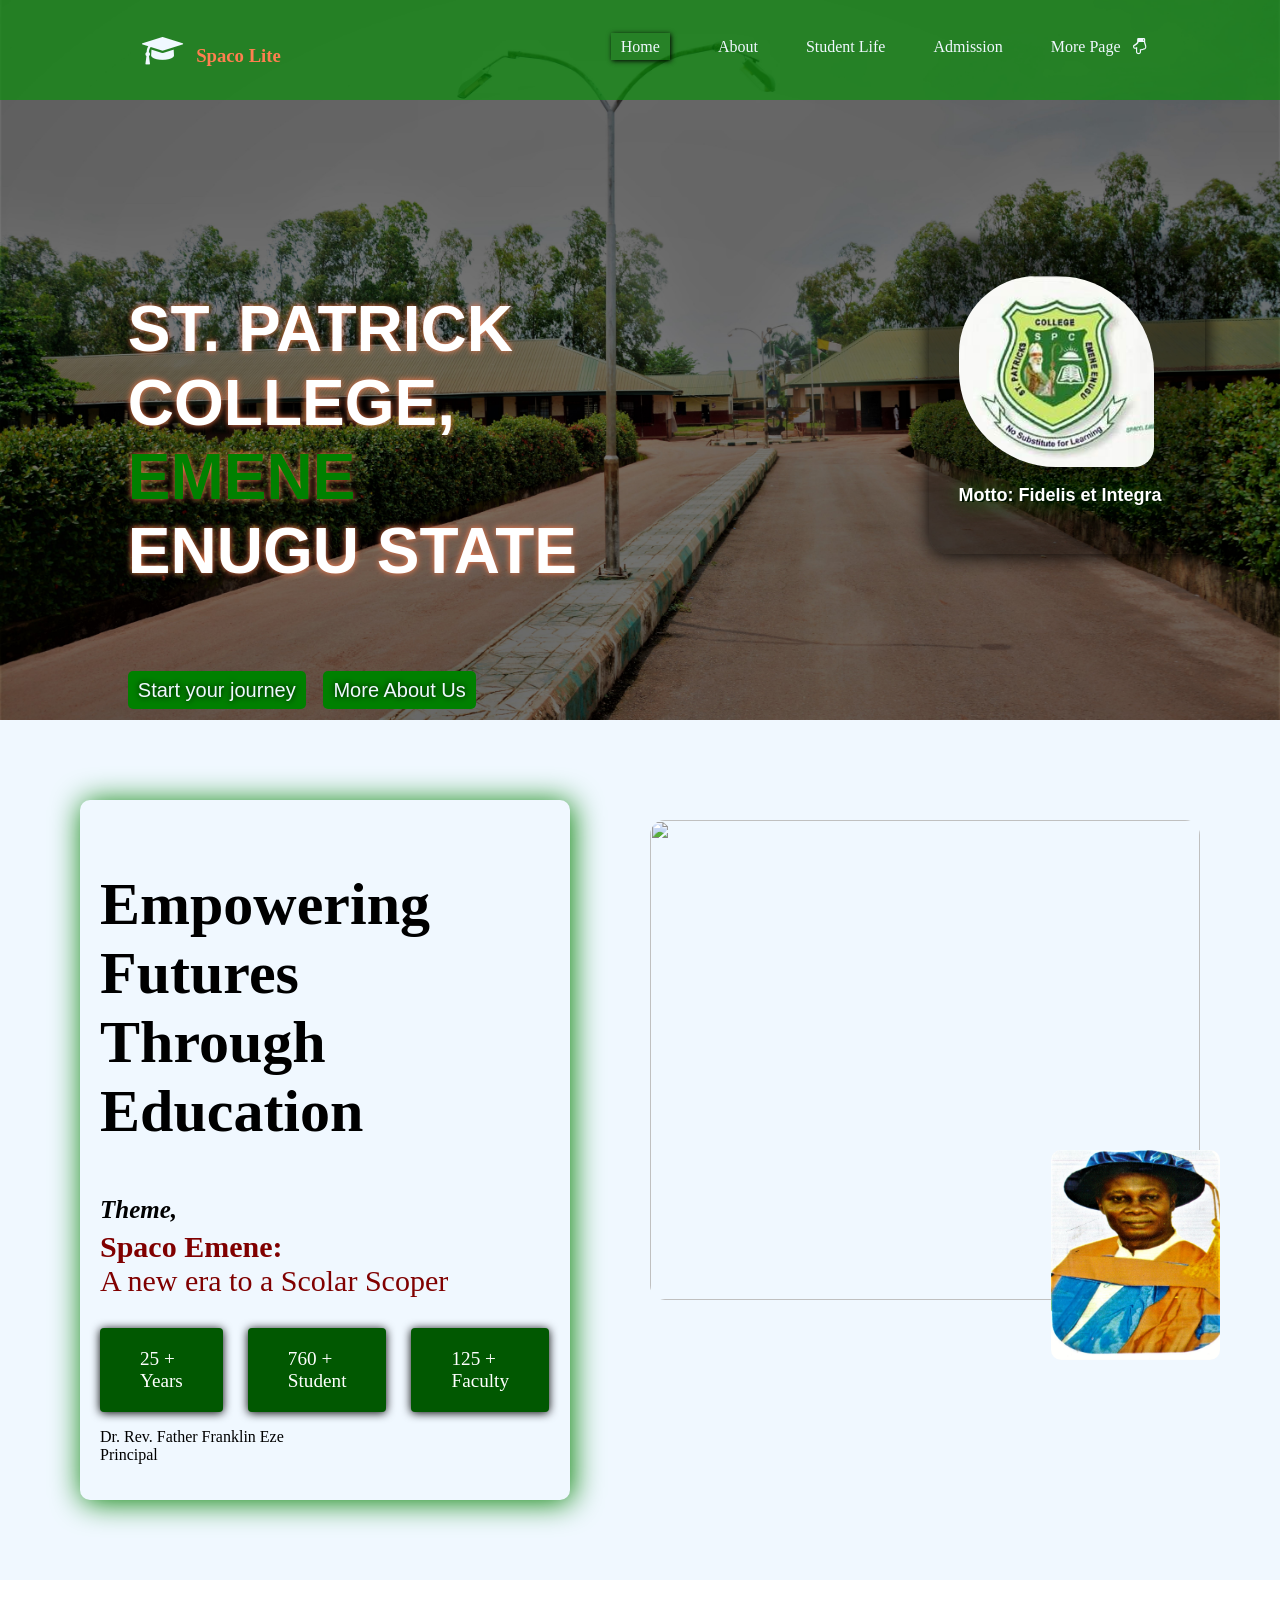
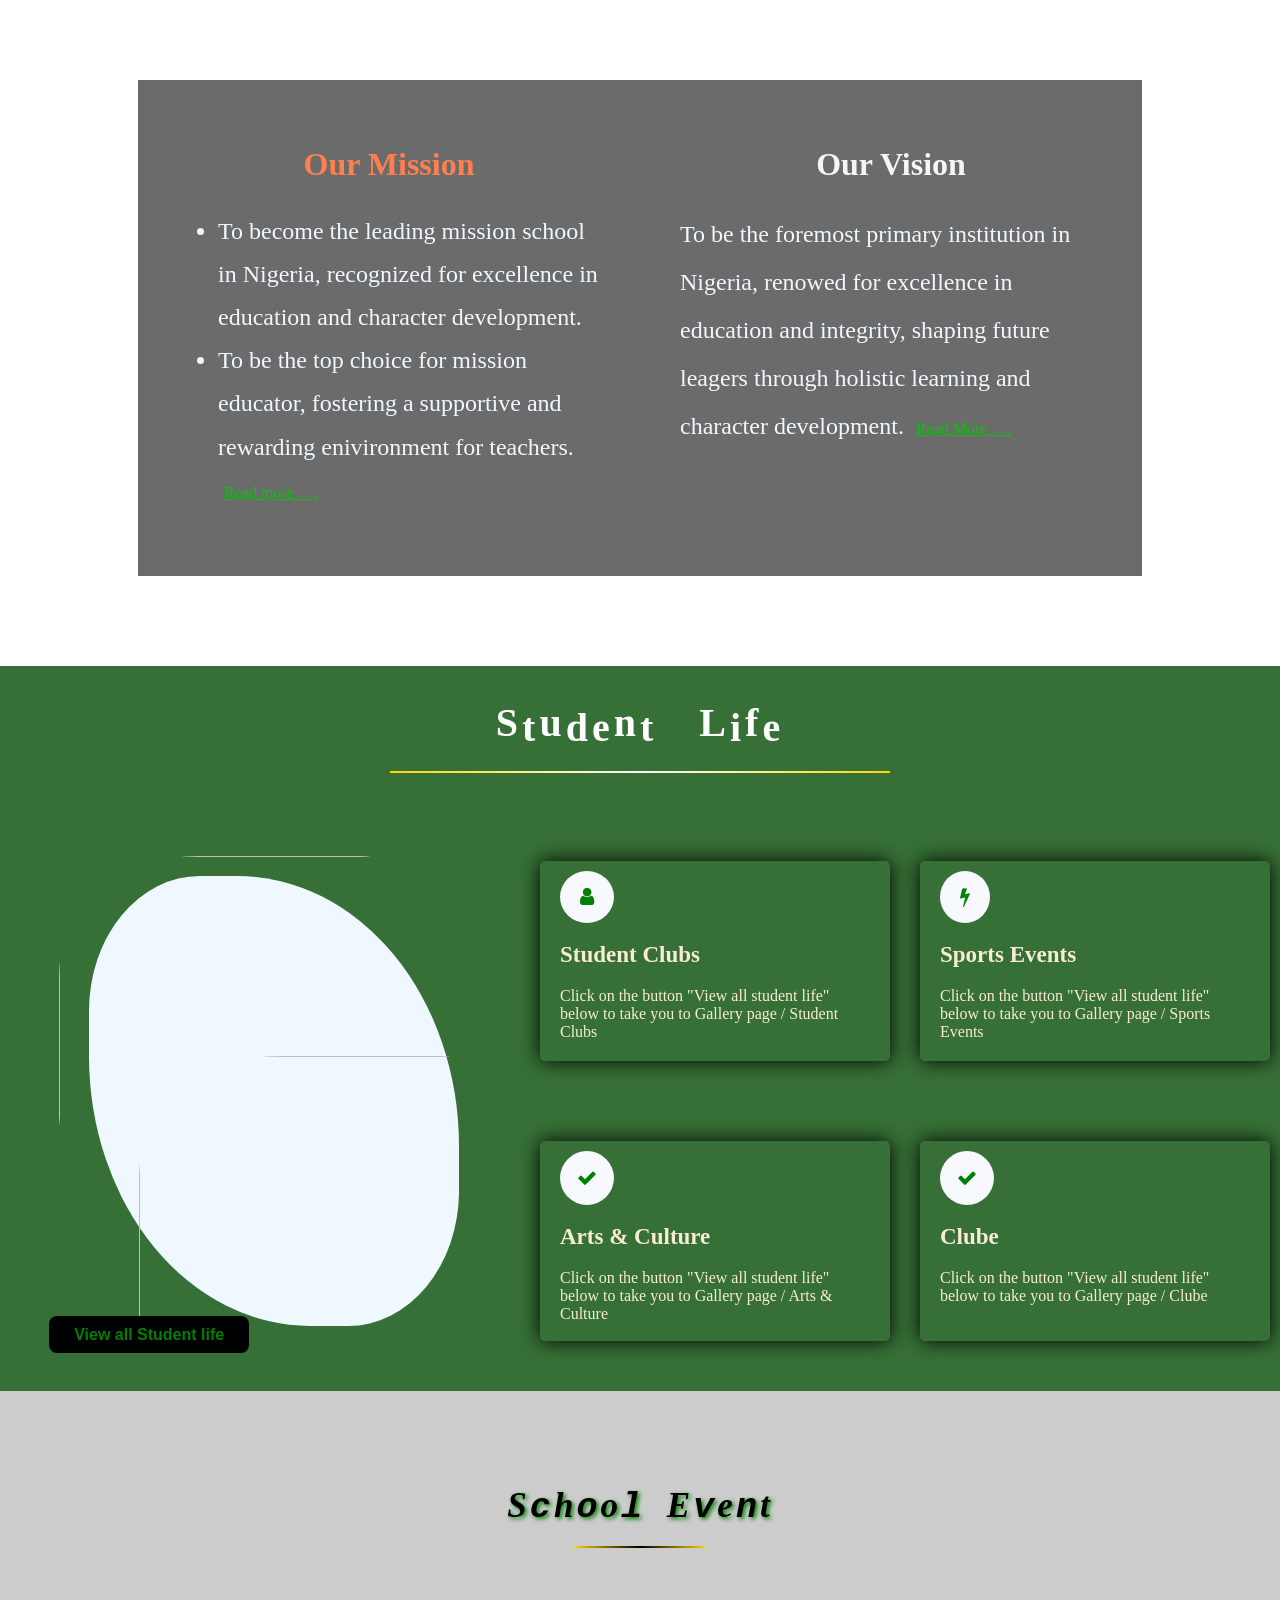
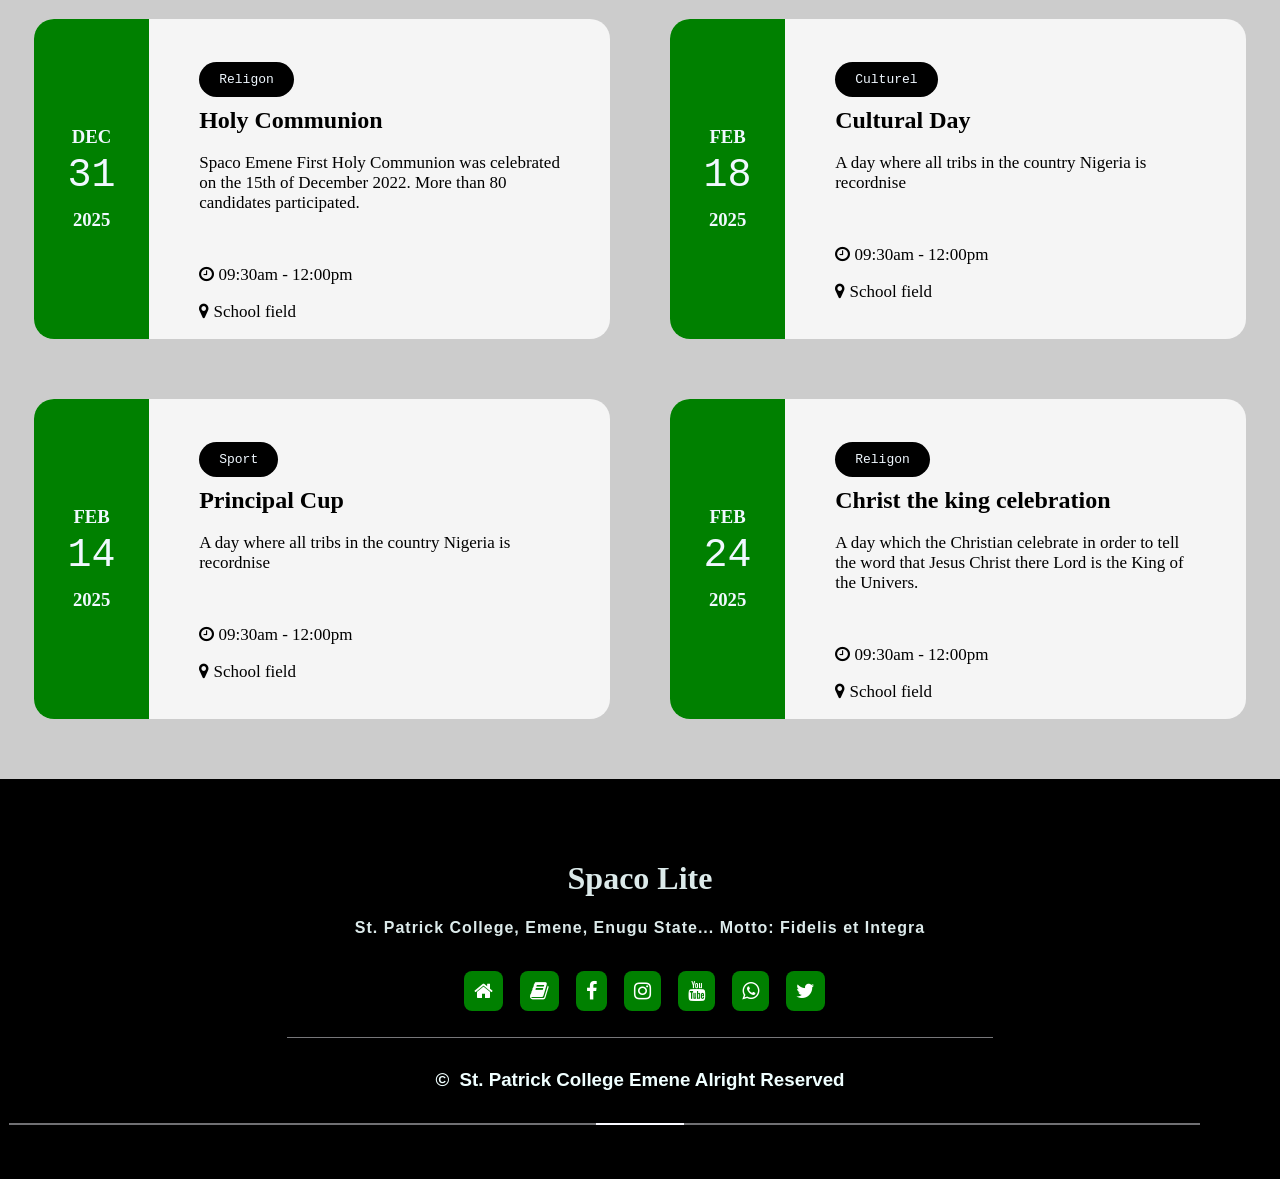
==== index.html @ 1660cdc9 "Intial commit" ====
<!DOCTYPE html>
<html lang="en">
    <head>
        <meta charset="UTF-8">
        <meta name="viewport" content="width=device-width, initial-scale=1.0">
        <link rel="stylesheet" href="css/index.css">
        <link rel="stylesheet" href="font-awesome/css/font-awesome.min.css">
        <title>www/.st/parick/college</title>
    </head>
    <body>
        <header>
            <!-- nav-bar start  /   Landing page -->
            <div class="nav clerfix">
                <div class="home-nav-bar">
                    <div class="item1">
                        <h3><i class="fa fa-graduation-cap">&nbsp;</i> Spaco Lite</h3>
                    </div>
                    <div class="container">
                        <div>
                            <ul>
                                <li><a href="" class="action">Home</a></li>
                                <li><a href="about.html">About</a></li>
                                <li><a href="student-life.html">Student Life</a></li>
                                <li><a href="admission.html">Admission</a></li>
                                <li class="more-page-link">
                                    <a href="">More Page &nbsp;&nbsp;<i class="fa fa-hand-o-down"></i></a>
                                    <div class="drop">
                                        <a href="" class="pop">Link 1</a>
                                        <a href="" class="pop">Link 2</a>
                                        <a href="" class="pop">Link 3</a>
                                    </div>
                                </li>
                            </ul>
                        </div>
                    </div>
                    <div class="responsive-home-bar">
                        <div>
                            <i class="fa fa-bars" onclick="document.getElementById('show').style.display = 'block'"></i>
                            <ul id="show">
                                <li>
                                    <i class="fa fa-close" onclick="document.getElementById('show').style.display = 'none'"></i>
                                </li>
                                <li><a href="">Home</a></li>
                                <li><a href="about.html">About</a></li>
                                <li><a href="student-life.html">Student Life</a></li>
                                <li><a href="admission.html">Admission</a></li>
                                <li><a href="contact.html">Contact</a></li>
                                <li class="more-page-link">
                                    <a href="">More Page</a>
                                    <div class="drop">
                                        <a href="" class="pop">Link 1</a>
                                        <a href="" class="pop">Link 2</a>
                                        <a href="" class="pop">Link 3</a>
                                    </div>
                                </li>
                            </ul>
                        </div>
                    </div>
                </div>
                <!-- the responcive nav-bar -->
                
                <!-- End of nav-bar -->
            
                <div>
                    <div class="school-name">
                        <div class="item-1">
                            <div class="container">
                                <h1>
                                    <!-- <span class="this">THIS</span> -->
                                    <br>ST. PATRICK COLLEGE,<br>
                                    <span style="color: green;">EMENE</span><br>
                                    ENUGU STATE
                                </h1>
                                <br>
                                <div>
                                    <a href="admission.html">Start your journey</a>&nbsp;
                                    <a href="about.html">More About Us</a>
                                </div>
                            </div>
                        </div>
                        <div class="item-2">
                            <div class="container">
                                <img src="image/SCHOOLO.jpg" alt="">
                                <h3>Motto: Fidelis et Integra</h3>
                            </div>
                        </div>
                    </div>
                </div>
            </div>
        </header>
        <!-- close -->

        <!-- Home-about start -->
        <div class="home-about">
            <div class="container">
                <div class="main-1">
                    <div>
                        <h2>Empowering Futures <br>Through Education</h2>
                        <p class="tem">
                            <i>Theme,</i><br>
                            <span>Spaco Emene:</span><br>
                            A new era to a Scolar Scoper
                        </p>
                        <div class="aver">
                            <code>25 + <br>Years</code>
                            <code>760 + <br>Student</code>
                            <code>125 + <br>Faculty</code>
                        </div>
                        <p class="opp">Dr. Rev. Father Franklin Eze <br> Principal</p>
                    </div>
                </div>
                <div class="main-2">
                    <div>
                        <div class="img-1">
                            <img src="image/done.jpg" alt="" width="100%" height="100%">
                        </div>
                        <div class="img-2">
                            <img src="image/docb01085220250902162152_001 (3).jpg" alt="" width="100%" height="100%">
                        </div>
                    </div>
                </div>
            </div>
        </div>
        <!-- Home-about ends -->

        <!-- Our-mission and Vision Start -->
        <div class="mission-vision" id="let-go-home">
            <div class="responsive">
                <div>
                    <div class="box-1">
                        <h2 style="color: coral">Our Mission</h2>
                        <ul style="line-height: 1.8;">
                            <li>To become the leading mission school in Nigeria, recognized for excellence in education and character development.</li>
                            <li>To be the top choice for mission educator, fostering a supportive and rewarding enivironment for teachers. &nbsp;<a href="#">Read more . . .</a></li>
                            
                        </ul>
                    </div>
                    <div class="box-2">
                        <h2 style="color: whitesmoke"> Our Vision</h2>
                        <p style=" line-height: 2;">To be the foremost primary institution in Nigeria, renowed for excellence in education and integrity, shaping future leagers through holistic learning and character development. &nbsp;<a href="#">Read More . . .</a></p>
                    </div>
                </div>
            </div>
        </div>
        <!-- Our-mission and Vision ends -->

        <!--  Student life commers -->
        <div class="student-life">
            <div class="text">
                <main>
                    <h2>
                        <code>S</code>t<code>u</code>de<code>n</code>t
                        &nbsp;
                        <code>L</code>i<code>f</code>e 
                        <hr>
                    </h2>
                </main>
            </div>
            <div class="responsive">
                <div>
                    <div class="box1">
                        <div>
                            <div class="stud-img">
                                <img src="class/DSC_8438.JPG" alt="" class="img-1">
                                <img src="class/DSC_8440.JPG" alt="" class="img-2">
                            </div>
                            <a href="student-life.html">View all Student life</a>
                        </div>
                    </div>
                    <div class="box2">
                        <div class="item-1">
                            <i class="fa fa-user"></i>
                            <h4>Student Clubs</h4>
                            <p>Click on the button "View all student life" <span class="below">below</span> <span class="above">above</span>  to take you to Gallery page / Student Clubs</p>
                        </div>
                        <div class="item-2">
                            <i class="fa fa-bolt"></i>
                            <h4>Sports Events</h4>
                            <p>Click on the button "View all student life" <span class="below">below</span> <span class="above">above</span> to take you to Gallery page / Sports Events</p>
                        </div>
                        <div class="item-3">
                            <i class="fa fa-check" style="padding: 17px;"></i>
                            <h4>Arts & Culture</h4>
                            <p>Click on the button "View all student life" <span class="below">below</span> <span class="above">above</span> to take you to Gallery page / Arts & Culture</p>
                        </div>
                        <div class="item-4">
                            <i class="fa fa-check" style="padding: 17px;"></i>
                            <h4>Clube</h4>
                            <p>Click on the button "View all student life" <span class="below">below</span> <span class="above">above</span> to take you to Gallery page / Clube</p>
                        </div>
                    </div>
                </div>
            </div>
        </div>
        <!--  Student life ends -->
        
        <!--    school event start   -->
        <div class="school-event">
            <div>
                <div class="head">
                    <h3>S<code>c</code>h<code>o</code>o<code>l</code> 
                        E<code>v</code>e<code>n</code>t <hr></h3>
                </div>
                <br>
                <div class="container">
                    <div class="event">
                        <div class="date">
                            <div>
                                <h3>DEC</h3>
                                <code>31</code>
                                <h3>2025</h3>
                            </div>
                        </div>
                        <div class="title">
                            <code>Religon</code>
                            <h2>Holy Communion</h2>
                            <p>Spaco Emene First Holy Communion was celebrated on the 15th of December 2022.
                                More than 80 candidates participated.
                            </p>
                            <br>
                            <p>
                                <i class="fa fa-clock-o"></i> 09:30am - 12:00pm<br></p>
                            <p>
                                <i class="fa fa-map-marker"></i> School field
                            </p>
                        </div>
                    </div>
                    <div class="event">
                        <div class="date">
                            <div>
                                <h3>FEB</h3>
                                <code>18</code>
                                <h3>2025</h3>
                            </div>
                        </div>
                        <div class="title">
                            <code>Culturel</code>
                            <h2>Cultural Day</h2>
                            <p>A day where all tribs in the country Nigeria is recordnise</p>
                            <br>
                            <p>
                                <i class="fa fa-clock-o"></i> 09:30am - 12:00pm
                            </p>
                            <p>
                                <i class="fa fa-map-marker"></i> School field
                            </p>
                        </div>
                    </div>
                    <div class="event">
                        <div class="date">
                            <div>
                                <h3>FEB</h3>
                                <code>14</code>
                                <h3>2025</h3>
                            </div>
                        </div>
                        <div class="title">
                            <code>Sport</code>
                            <h2>Principal Cup</h2>
                            <p>A day where all tribs in the country Nigeria is recordnise</p>
                            <br>
                            <p>
                                <i class="fa fa-clock-o"></i> 09:30am - 12:00pm
                            </p>
                            <p>
                                <i class="fa fa-map-marker"></i> School field
                            </p>
                        </div>
                    </div>
                    <div class="event">
                        <div class="date">
                            <div>
                                <h3>FEB</h3>
                                <code>24</code>
                                <h3>2025</h3>
                            </div>
                        </div>
                        <div class="title">
                            <code>Religon</code>
                            <h2>Christ the king celebration</h2>
                            <p>A day which the Christian celebrate in order to tell the word that Jesus Christ there Lord is the King of the Univers.</p>
                            <br>
                            <p>
                                <i class="fa fa-clock-o"></i> 09:30am - 12:00pm
                            </p>
                            <p>
                                <i class="fa fa-map-marker"></i> School field
                            </p>
                        </div>
                    </div>
                </div>
            </div>
        </div>
        <!--  School Evnet ends  -->

        <footer>
            <div class="container">
                <div class="icon">
                    <h1>Spaco Lite</h1>
                    <p>St. Patrick College, Emene, Enugu State... Motto: Fidelis et Integra</p>
                    <br>
                    <div>
                        <a href="index.html"><i class="fa fa-home home"></i></a>
                        <a href="about.html"><i class="fa fa-book book"></i></a>
                        <a href=""><i class="fa fa-facebook facebook"></i></a>
                        <a href=""><i class="fa fa-instagram instagram"></i></a>
                        <a href=""><i class="fa fa-youtube youtube"></i></a>
                        <a href=""><i class="fa fa-whatsapp whatsapp"></i></a>
                        <a href=""><i class="fa fa-twitter twitter"></i></a>
                    </div>
                    <br>
                    <div class="line1">
                        <hr>
                    </div>
                    <div class="de-last">
                        <h3>&copy;&nbsp; St. Patrick College Emene Alright Reserved</h3>
                    </div>
                    <div class="line2">
                        <hr>
                    </div>
                    <div class="point">
                        <hr>
                    </div>
                </div>
            </div>
        </footer>
    </body>
</html>
---- css/index.css ----
* { box-sizing: border-box; }
body { margin: 0px; }
clerfix::after {
    content: "";
    display: table;
    clear: both;
}
:root {
    --coral: coral;
    --white: white;
    --black: black;
    --green: green;
    --respon-colo: gold;
}



/* -----------------------------------      THE BEGINING OF HOME PAGE       ------------------------- */
/* -----------------------------------      THE BEGINING OF HOME PAGE       ------------------------- */
/* -----------------------------------      THE BEGINING OF HOME PAGE       ------------------------- */
header {
    background-image: url(../infrastructur/school-gate.JPG);
    background-color: var(--green);
    background-position: center;
    background-size: cover;
    background-repeat: no-repeat;
    height: 720px;
    color: var(--coral);
}
/* home nav-bar start    */
header .nav .home-nav-bar {
    background-color: rgba(7, 145, 7, 0.658);
    height: 100px;
    display: grid;
    grid-template-columns: 1fr 2fr;
    gap: 10px;
    position: fixed;
    top: 0px;
    width: 100%;
    z-index: 1;
}
header .nav .home-nav-bar > div  {
    height: 100%;
    text-align: center;
}
header .nav .home-nav-bar .item1 i {
    font-size: xx-large;
    color: aliceblue;
}
header .nav .home-nav-bar .to-go-back {
    position: fixed;
    top: 30px;
    left: 25px;
    padding: 10px;
    border: 2px solid #ccc;
    box-shadow: 0px 0px 8px black;
    color: coral;
    border-radius: 3px;
    transition: 1s;
}

header .nav .home-nav-bar .to-go-back:hover {
    text-shadow: 1px 1px 8px black;
    border: 1px solid #ccc;
}
header .nav .home-nav-bar .item1 h3 {
    margin-top: 35px;
    color: coral;
}
header .nav .home-nav-bar .container ul {
    list-style-type: none;
    margin-top: 30px;
    display: inline-block;
}
header .nav .home-nav-bar .container ul li {
    display: inline-block;
    margin-left: 4px;
    padding: 8px 20px;
}
header .nav .home-nav-bar .container ul li a {
    text-decoration: none;
    color: aliceblue;
    transition: color .5s;
}
header .nav .home-nav-bar .container ul li:hover :not(.action, .pop) {
    color: gold;
}
.action {
    box-shadow: 1px 1px 5px black;
    padding: 5px 10px;
}
header .nav .home-nav-bar .container ul li .more-page-link {
    position: relative;
    display: inline-block;
}
header .nav .home-nav-bar .container ul li .more-page-link a {
    transition: 1s;
    transition-delay: 2s;
    -moz-transition: 1s;
}
header .nav .home-nav-bar .container .drop {
    width: 10%;
    position: absolute;
    top: 50%;
    margin-top: 8px;
    margin-left: -20px;
    background-color: rgba(0, 0, 0, 0.774);
    border-radius: 5px;
    box-shadow: 0px 0px 4px black;
    display: none;
}
header .nav .home-nav-bar .container .drop a {
    display: block;
    padding: 10px 50px;
}
header .nav .home-nav-bar .container .drop a:hover {
    color: white;
    border-left: 8px solid coral;
}
header .nav .home-nav-bar .container ul .more-page-link:hover .drop {
    display: block;
}

/*  outside box   */
.responsive-home-bar { display: none; }
/* responsiveness   of  nav-bar   ---------- */

@media only screen and (max-width: 1024px) {
    header .nav .home-nav-bar .container {
        display: none;
    }
    .responsive-home-bar {
        display: flex;
        justify-content: flex-end;
        align-items: center;
    }
    .responsive-home-bar > div {
        margin-right: 20px;
        font-size: x-large;
        padding: 6px 8px;
        border-radius: 3px;
        box-shadow: 1px 1px 5px black;
        position: relative;
    }
    .responsive-home-bar > div:hover {
        box-shadow: 1px 1px 12px black;
    }
    .responsive-home-bar ul {
        width: 200px;
        position: absolute;
        top: 0;
        right: 100%;
        background-image: linear-gradient(45deg, black, rgb(15, 44, 15), black);
        text-align: start;
        list-style-type: none;
        margin-top: 0;
        margin-right: 10px;
        padding: 10px;
        border-radius: 6px;
        display: none;
    }
    .responsive-home-bar ul li {
        padding: 5px 13px;
    }
    .responsive-home-bar div ul li i { color: aliceblue; transition: .5s; }
    .responsive-home-bar div ul li i:hover { opacity: 0.5; }
    .responsive-home-bar ul li i {
        float: right;
        font-size: medium;
    }
    .responsive-home-bar ul a {
        text-decoration: none;
        color: ghostwhite;
        padding: 0;
        font-size: medium;
        font-family: 'Franklin Gothic Medium', 'Arial Narrow', Arial, sans-serif;
        transition: .5s;
    }
    .responsive-home-bar div ul li a:hover { color: coral; }
    .responsive-home-bar .more-page-link .drop { display: none; }
    .responsive-home-bar .more-page-link:hover .drop {
        display: block;
    }
}


/* Page Titel School-name */
.school-name {
    display: grid;
    grid-template-columns: 2fr 1fr;
    gap: 2px;
    position: relative;
    top: 150px;
    color: white;
    font-family: Verdana, Geneva, Tahoma, sans-serif;
}
.school-name > div {
    height: 500px;
}
.school-name .item-1{
    display: flex;
    justify-content: center;
    align-items: center;
}
.school-name .item-1 .container {
    /* border: 1px solid black; */
    width: 70%;
    height: 450px;
    text-shadow: 0px 0px 6px coral;
    font-size: xx-large;
    font-family: 'Franklin Gothic Medium', 'Arial Narrow', Arial, sans-serif;
}
.school-name .item-1 .container .this{
    color: green;
    text-shadow: 1px -2px 5px white;
    font-size: 40px;
}
.school-name .item-1 .container a {
    padding: 8px 10px;
    text-shadow: 0px 0px 6px black;
    background-color: green;
    border-radius: 5px;
    font-size: 20px;
    text-decoration: none;
    color: aliceblue;
    transition: 1s;
}
.school-name .item-1 .container a:hover {
    box-shadow: 0px 0px 15px white;
    background-color: transparent;
    color: white;
}

.school-name .item-2{
    display: flex;
    justify-content: center;
    align-items: center;
}
.school-name .item-2 .container {
    width: 65%;
    height: auto;
    box-shadow: 1px 1px 20px black;
    background-color: rgba(0, 0, 0, 0.39);
    border-radius: 20px;
    display: grid;
    grid-template-columns: auto;
    justify-content: center;
    align-items: center;
    padding: 30px;
}

.school-name .item-2 .container img {
    width: 90%;
    border-radius: 40% 50% 20px;
}
.school-name .item-2 .container h3 {
    text-shadow: 1px 0px 20px green, 2px 1px black;
    font-size: large;
}
/* ------Close   */



.home-about .container {      /*   Home About start  */
    display: grid;
    grid-template-columns: 1fr 1fr;
    background-color: aliceblue;
    padding: 40px;
}
.home-about .container > div {
    height: auto;
}
.home-about .container .main-1 {
    padding: 40px;
    width: auto;
}
.home-about .container .main-1 > div {
    padding: 20px;
    border-radius: 10px;
    box-shadow: 2px 2px 30px green;
}
.home-about .container .main-1 h2 { font-size: 60px; }
.home-about .container .main-1 div .aver {
    display: flex;
}
.tem {
    font-size: 30px;
    color: maroon;
    position: relative;
}
.tem span {
    font-size: 30px;
    font-weight: bolder;
}
.tem i {
    position: absolute;
    top: 0;
    font-size: smaller;
    font-style: italic;
    margin-top: 0px;
    color: black;
    font-weight: bolder;
}

.home-about .container .main-1 div .aver code {
    background-color: rgb(1, 88, 1);
    color: white;
    padding: 20px 40px;
    font: larger bolder;
    border-radius: 4px;
    margin-left: 25px;
    box-shadow: 0px 1px 10px black;

}
.home-about .container .main-1 div code:first-child {
    margin-left: 0px;
}
.home-about .container .main-2 { padding: 40px; }
.home-about .container .main-2 > div {
    padding: 0px;
    padding-left: 0px;
    margin: auto;
    display: flex;
    justify-content: center;
    gap: 5px;
    position: relative;
}
.home-about .container .main-2 .img-1 {
    width: 550px;
    height: 480px;
    border-radius: 15px;
    margin-top: 20px;
}
.home-about .container .main-2 .img-2 {
    width: 38%;
    height: 250px;
    border-radius: 15px;
    position: absolute;
    bottom: 0;
    right: 0;
    margin-bottom: -80px;
    margin-right: -40px;
}
.home-about .container .main-2 .img-1 img {
    object-fit: cover;
    border-radius: 15px;
}
.home-about .container .main-2 .img-2 img {
    object-fit: fill;
    border-radius: 10px;
}



.mission-vision {     /*    Section: Our-mission and Our-vision start       */
    background-image: url(../infrastructur/field.JPG);
    background-attachment: fixed;
    background-size: cover;
    background-repeat: no-repeat;
    padding-bottom: 80px;
}
.mission-vision .responsive {
    display: flex;
    justify-content: center;
    align-items: center;
}
.mission-vision .responsive > div {
    display: flex;
    flex-direction: row;
    justify-content: center;
    padding: 10px;
    padding-top: 100px;
    width: 80%;
}
.mission-vision .responsive h2 {
    text-align: center;
    font-weight: bolder;
    font-size: xx-large;
}
.mission-vision .responsive a {
    color: rgb(6, 197, 6);
    font-size: medium;
    transition: .5s;
}
.mission-vision .responsive a:hover {
    opacity: 0.5;
}
.mission-vision .responsive div > .box-1, .box-2 {
    background-color: rgba(0, 0, 0, 0.582);
    color: aliceblue;
    width: 70%;
    height: auto;
    margin-top: 0px;
    padding: 40px;
    align-items: center;
    font-size: x-large;
}
/*  responsivness of Our-mission and Our-vision */
/* ------ close  */
/* -------------------------    ------------------------------ */

/* -------------------------    ------------------------------ */


.student-life {     /*      student life section      */
    background-color: rgb(54, 112, 54);
}
.student-life .text {
    padding: 5px;
}
.student-life .text main {
    display: inline;
    color: white;
}
.student-life .text main h2 {
    font-family: fantasy;
    text-align: center;
    font-size: 40px;
    letter-spacing: 4px;
    animation: example;
    animation-duration: 10s;
    animation-timing-function: ease-in;
    animation-iteration-count: infinite;
    animation-direction: alternate;
}
.student-life .text main h2 code {
    color: white;
    font-family: fantasy;
    position: relative;
    top: -5px;
}
.student-life .text main h2 hr {
    width: 500px;
    height: 2px;
    background-image: linear-gradient( 45deg, gold, white, gold);
    border: none;
}
.student-life .responsive { padding: 10px; }
.student-life .responsive > div {
    display: grid;
    grid-template-columns: 1fr 1fr;
    gap: 2px;
}
.student-life .responsive div .box1, .box2 {
    height: 560px;
}
.student-life .responsive div .box1 {
    display: flex;
    justify-content: center;
    align-items: center;
}
.student-life .responsive div .box1 > div {
    background-color: aliceblue;
    border-radius: 30% 60% 30% 60%;
    width: 70%;
    height: 450px;
}
.student-life .responsive div .box1 div .stud-img {
    width: 100%;
    height: 100%;
    position: relative;
}
.student-life .responsive div .box1 div .stud-img .img-1 {
    position: absolute;
    top: 0;
    margin-left: -50px;
    margin-top: -40px;
    border-radius: 40% 20%;
}
.student-life .responsive div .box1 div .stud-img .img-2 {
    position: absolute;
    bottom: 0;
    right: 0;
    margin-right: -60px;
    margin-bottom: -60px;
    border-radius: 40% 20%;
}
.student-life .responsive div .box1 a {
    text-decoration: none;
    padding: 10px 25px;
    background-color: black;
    font-family: 'Trebuchet MS', 'Lucida Sans Unicode', 'Lucida Grande', 'Lucida Sans', Arial, sans-serif;
    font-weight: bold;
    border-radius: 8px;
    color: green;
    position: relative;
    left: -40px;
    transition: .5s;
}
.student-life .responsive div .box1 a:hover {
    background-color: transparent;
    color: white;
    border: 1px solid gold;
    box-shadow: 1px 1px 10px black;
    text-shadow: 1px 0px 8px white;
}
.student-life .responsive div .box1 div .stud-img .img-1, .img-2 {
    width: 400px;
    height: 350px;
    padding: 20px;
}
.student-life .responsive div .box2 {
    display: grid;
    justify-content: center;
    align-items: center;
    grid-template-columns: auto auto;
    column-gap: 30px;
}
.student-life .responsive div .box2 > div {
    width: 350px;
    height: 200px;
    box-shadow: 0px 0px 20px black;
    border-radius: 5px;
    padding: 10px 20px;
    color: antiquewhite;
}
.student-life .responsive div .box2 h4 {
    font-size: 23px;
    line-height: 2px;
}
.student-life .responsive div .box2 div i {
    font-size: 20px;
    background-color: ghostwhite;
    color: green;
    padding: 16px 20px;
    border-radius: 50%;
}
.student-life .responsive div .box2 .above {
    display: none;
}
/* ------   close */

/*  school-event section    */
.school-event {  
    background-color: #ccc;
    
}
.school-event > div {
    padding: 60px 0px;
}
.school-event .head {
    text-align: center;
    font-size: 30px;
}
.school-event .head h3 {
    display: inline-block;
    position: relative;
    font-style: italic;
    word-spacing: 10px;
    letter-spacing: 3px;
    text-shadow: 2px 2px 4px green;
}
.school-event .head h3 hr {
    width: 50%;
    height: 2px;
    border: none;
    background-image: linear-gradient( 45deg, gold, black, gold);
}
.school-event .container {
    display: flex;
    flex-wrap: wrap;
    gap: 60px;
    justify-content: center;
    align-items: center;
}
.school-event div .event {
    background-color: whitesmoke;
    width: 45%;
    height: 320px;
    padding: auto;
    border-radius: 20px;
}
.school-event .container .event .date {
    background-color: green;
    width: 20%;
    height: 100%;
    float: left;
    border-radius: 20px 0px 0px 20px;
    display: flex;
    justify-content: center;
    align-items: center;
    line-height: 20px;
    text-align: center;
    color: aliceblue;
}
.school-event .container .event .date div code {
    font-size: 40px;
}
.school-event .container .event .title {
    width: 80%;
    height: 100%;
    float: left;
    padding: 50px;
    border-radius: 0px 20px 20px 0px;
}
.school-event .container .event .title code {
    background-color: black;
    color: aliceblue;
    border-radius: 30px;
    padding: 10px 20px;
}
.school-event .container .event .title p {
    font-size: 17px;
}
/*  ---------   close */


/*          footer       */
footer {
    height: 400px;
    background-color: black;
}
footer .container {
    padding: 10px;
    display: flex;
    justify-content: center;
    height: 100%;
}
footer .container > div {
    width: 70%;
    height: 250px;
    color: rgba(240, 255, 255, 0.918);
    text-align: center;
    margin-top: 50px;
}
footer .container div > i {
    background-color: green;
    border-radius: 8px;
    padding: 8px 10px;
    font-size: x-large;
    margin-left: 20px;
}
/* footer .container div i:first-child {
    margin-left: 0px;
} */
footer .de-last {
    color: azure;
    padding: 5px 0px;
    font-family: 'Lucida Sans', 'Lucida Sans Regular', 'Lucida Grande', 'Lucida Sans Unicode', Geneva, Verdana, sans-serif;
}
footer .icon i{
    padding: 10px;
    font-size: 20px;
    margin-left: 8px;
    background-color: green;
    border-radius: 8px;
    color: white;
    transition: 00.5s;
}
footer .icon .facebook:hover {
    background-color: white;
    color: blue;
}
footer .icon .home:hover {
    background-color: white;
    color: green;
}
footer .icon .book:hover {
    background-color: whitesmoke;
    color: rgb(19, 141, 19);
}
footer .icon .instagram:hover {
    background-image: linear-gradient(45deg, purple, rgb(59, 54, 54), orange);
    color: rgb(173, 51, 173);
}
footer .icon .youtube:hover {
    background-color: red;
    color: whitesmoke;
}
footer .icon .whatsapp:hover {
    background-color: whitesmoke;
    color: green;
}
footer .icon .twitter:hover {
    background-color: whitesmoke;
    color: blue;
}
footer .icon .phone:hover {
    background-color: whitesmoke;
    color: rgb(58, 54, 54);
}
footer .icon a{
    text-decoration: none;
    margin-left: 5px;
}
footer .icon a:first-child { margin: 0px; }
footer .icon p {
    letter-spacing: 1px;
    font-weight: bold;
    font-family: 'Trebuchet MS', 'Lucida Sans Unicode', 'Lucida Grande', 'Lucida Sans', Arial, sans-serif;
}
footer .line1 hr {
    border: none;
    height: 1px;
    width: 80%;
    background-color: rgba(248, 248, 255, 0.479);
}
footer .line2 hr {
    border: none;
    height: 2px;
    width: 135%;
    position: relative;
    left: -190px;
    background-color: rgba(248, 248, 255, 0.452);
}
footer .point {
    display: inline;
} 
footer .point hr {
    border: none;
    height: 2px;
    width: 10%;
    position: relative;
    top: -10px;
    background-color: ghostwhite;
    animation-name: catarrh;
    animation-duration: 10s;
    animation-direction: alternate-reverse;
    animation-iteration-count: infinite;
}
@keyframes catarrh {
    0% { left: 0px; }
    25% { left: 200px; }
    50% { left: 400px; }
    75% { left: -500px; }
    100% { left: 0px; }
}
/*      ends      */
    
@media only screen and (max-width: 1224px) {
    .home-about .container {      /*   Home About start  */
        display: grid;
        grid-template-columns: 1fr;
        background-color: aliceblue;
        padding: 40px;
    }
    .home-about .container .main-2 .img-1 {
        width: 700px;
        height: 480px;
        border-radius: 15px;
        margin-top: 20px;
    }
    .home-about .container .main-2 .img-2 {
        width: 26%;
        height: 280px;
        border-radius: 15px;
        position: absolute;
        bottom: 0;
        right: 0;
        margin-bottom: -80px;
        margin-right: -20px;
    }
    .home-about .container .main-1 {
        padding: 40px;
        width: 80%;
    }
}

/* ------ Mobile 1220px ------ */
@media only screen and (max-width: 1026px) {
    header {
        background-image: url(../infrastructur/school-gate.JPG);
        background-color: var(--green);
        background-position: center;
        background-size: cover;
        background-repeat: no-repeat;
        height: 720px;
        color: var(--coral);
    }
    /* home nav-bar start    */
    header .nav .home-nav-bar {
        background-color: rgba(7, 145, 7, 0.658);
        height: 100px;
        display: grid;
        grid-template-columns: 1fr 2fr;
        gap: 10px;
        position: fixed;
        top: 0px;
        width: 100%;
        z-index: 1;
    }
    header .nav .home-nav-bar > div  {
        height: 100%;
        text-align: center;
    }
    header .nav .home-nav-bar .item1 i {
        font-size: xx-large;
        color: aliceblue;
    }
    header .nav .home-nav-bar .to-go-back {
        position: fixed;
        top: 30px;
        left: 25px;
        padding: 10px;
        border: 2px solid #ccc;
        box-shadow: 0px 0px 8px black;
        color: coral;
        border-radius: 3px;
        transition: 1s;
    }
    
    header .nav .home-nav-bar .to-go-back:hover {
        text-shadow: 1px 1px 8px black;
        border: 1px solid #ccc;
    }
    header .nav .home-nav-bar .item1 h3 {
        margin-top: 35px;
        color: coral;
    }
    header .nav .home-nav-bar .container ul {
        list-style-type: none;
        margin-top: 30px;
        display: inline-block;
    }
    header .nav .home-nav-bar .container ul li {
        display: inline-block;
        margin-left: 4px;
        padding: 8px 14px;
    }
    header .nav .home-nav-bar .container ul li a {
        text-decoration: none;
        color: aliceblue;
        transition: color .5s;
    }
    header .nav .home-nav-bar .container ul li:hover :not(.action, .pop) {
        color: gold;
    }
    .action {
        box-shadow: 1px 1px 5px black;
        padding: 5px 10px;
    }
    header .nav .home-nav-bar .container ul li .more-page-link {
        position: relative;
        display: inline-block;
    }
    header .nav .home-nav-bar .container ul li .more-page-link a {
        transition: 1s;
        transition-delay: 2s;
        -moz-transition: 1s;
    }
    header .nav .home-nav-bar .container .drop {
        width: 10%;
        position: absolute;
        top: 50%;
        margin-top: 8px;
        margin-left: -20px;
        background-color: rgba(0, 0, 0, 0.774);
        border-radius: 5px;
        box-shadow: 0px 0px 4px black;
        display: none;
    }
    header .nav .home-nav-bar .container .drop a {
        display: block;
        padding: 10px 50px;
    }
    header .nav .home-nav-bar .container .drop a:hover {
        color: white;
        border-left: 8px solid coral;
    }
    header .nav .home-nav-bar .container ul .more-page-link:hover .drop {
        display: block;
    }
        
    /* Page Titel School-name */
    .school-name {
        display: grid;
        grid-template-columns: 1fr;
        gap: 2px;
        position: relative;
        top: 100px;
        color: white;
        font-family: Verdana, Geneva, Tahoma, sans-serif;
    }
    .school-name > div {
        height: 500px;
    }
    .school-name .item-1{
        display: flex;
        justify-content: center;
        align-items: center;
    }
    .school-name .item-1 .container {
        /* border: 1px solid black; */
        width: 70%;
        height: 450px;
        text-shadow: 0px 0px 6px coral;
        font-size: xx-large;
        font-family: 'Franklin Gothic Medium', 'Arial Narrow', Arial, sans-serif;
    }
    .school-name .item-1 .container .this{
        color: green;
        text-shadow: 1px -2px 5px white;
        font-size: 40px;
    }
    .school-name .item-1 .container a {
        padding: 8px 10px;
        text-shadow: 0px 0px 6px black;
        background-color: green;
        border-radius: 5px;
        font-size: 20px;
        text-decoration: none;
        color: aliceblue;
        transition: 1s;
    }
    .school-name .item-1 .container a:hover {
        box-shadow: 0px 0px 15px white;
        background-color: transparent;
        color: white;
    }
    
    .school-name .item-2{
        display: none;
        justify-content: center;
        align-items: center;
    }
    .school-name .item-2 .container {
        width: 65%;
        height: auto;
        box-shadow: 1px 1px 20px black;
        background-color: rgba(0, 0, 0, 0.39);
        border-radius: 20px;
        display: grid;
        grid-template-columns: auto;
        justify-content: center;
        align-items: center;
        padding: 30px;
    }
    
    .school-name .item-2 .container img {
        width: 90%;
        border-radius: 40% 50% 20px;
    }
    .school-name .item-2 .container h3 {
        text-shadow: 1px 0px 20px green, 2px 1px black;
        font-size: large;
    }
    /* ------Close   */
    
    
    
    .home-about .container {      /*   Home About start  */
        display: grid;
        grid-template-columns: 1fr;
        background-color: aliceblue;
        padding: 40px;
    }
    .home-about .container > div {
        height: auto;
    }
    .home-about .container .main-1 {
        padding: 40px;
        width: auto;
    }
    .home-about .container .main-1 > div {
        padding: 20px;
        border-radius: 10px;
        box-shadow: 2px 2px 30px green;
    }
    .home-about .container .main-1 h2 { font-size: 60px; }
    .home-about .container .main-1 div .aver {
        display: flex;
    }
    .tem {
        font-size: 30px;
        color: maroon;
        position: relative;
    }
    .tem span {
        font-size: 30px;
        font-weight: bolder;
    }
    .tem i {
        position: absolute;
        top: 0;
        font-size: smaller;
        font-style: italic;
        margin-top: 0px;
        color: black;
        font-weight: bolder;
    }
    
    .home-about .container .main-1 div .aver code {
        background-color: rgb(1, 88, 1);
        color: white;
        padding: 20px 40px;
        font: larger bolder;
        border-radius: 4px;
        margin-left: 25px;
        box-shadow: 0px 1px 10px black;
    
    }
    .home-about .container .main-1 div code:first-child {
        margin-left: 0px;
    }
    .home-about .container .main-2 { padding: 40px; }
    .home-about .container .main-2 > div {
        padding: 0px;
        padding-left: 0px;
        margin: auto;
        display: flex;
        justify-content: center;
        gap: 10px;
        position: relative;
    }
    .home-about .container .main-2 .img-1 {
        width: 740px;
        height: 480px;
        border-radius: 15px;
        margin-top: 20px;
    }
    .home-about .container .main-2 .img-2 {
        width: 38%;
        height: 250px;
        border-radius: 15px;
        position: absolute;
        bottom: 0;
        right: 0;
        margin-bottom: -80px;
        margin-right: -40px;
    }
    .home-about .container .main-2 .img-1 img {
        object-fit: cover;
        border-radius: 15px;
    }
    .home-about .container .main-2 .img-2 img {
        object-fit: fill;
        border-radius: 10px;
    }
    
    
    
    .mission-vision {     /*    Section: Our-mission and Our-vision start       */
        background-image: url(../infrastructur/field.JPG);
        background-attachment: fixed;
        background-size: cover;
        background-repeat: no-repeat;
        padding-bottom: 80px;
    }
    .mission-vision .responsive {
        display: flex;
        justify-content: center;
        align-items: center;
    }
    .mission-vision .responsive > div {
        display: flex;
        flex-direction: column;
        justify-content: center;
        margin-left: 30px;
        padding: 5px;
        padding-top: 60px;
        width: 100%;
    }
    .mission-vision .responsive h2 {
        text-align: center;
        font-weight: bolder;
        font-size: xx-large;
    }
    .mission-vision .responsive a {
        color: rgb(6, 197, 6);
        font-size: medium;
        transition: .5s;
    }
    .mission-vision .responsive a:hover {
        opacity: 0.5;
    }
    .mission-vision .responsive div > .box-1, .box-2 {
        background-color: rgba(0, 0, 0, 0.582);
        color: aliceblue;
        width: 95%;
        height: auto;
        margin-top: 0px;
        padding: 40px;
        align-items: center;
        font-size: x-large;
    }
    /*  responsivness of Our-mission and Our-vision */
    /* ------ close  */
    /* -------------------------    ------------------------------ */
    
    /* -------------------------    ------------------------------ */
    
    
    .student-life {     /*      student life section      */
        background-color: rgb(54, 112, 54);
    }
    .student-life .text {
        padding: 5px;
    }
    .student-life .text main {
        display: inline;
        color: white;
    }
    .student-life .text main h2 {
        font-family: fantasy;
        text-align: center;
        font-size: 40px;
        letter-spacing: 4px;
        animation: example;
        animation-duration: 10s;
        animation-timing-function: ease-in;
        animation-iteration-count: infinite;
        animation-direction: alternate;
    }
    .student-life .text main h2 code {
        color: white;
        font-family: fantasy;
        position: relative;
        top: -5px;
    }
    .student-life .text main h2 hr {
        width: 500px;
        height: 2px;
        background-image: linear-gradient( 45deg, gold, white, gold);
        border: none;
    }
    .student-life .responsive { padding: 10px; }
    .student-life .responsive > div {
        display: grid;
        grid-template-columns: 1fr;
        gap: 2px;
    }
    .student-life .responsive div .box1, .box2 {
        height: 560px;
    }
    .student-life .responsive div .box1 {
        display: flex;
        justify-content: center;
        align-items: center;
    }
    .student-life .responsive div .box1 > div {
        background-color: aliceblue;
        border-radius: 30% 60% 30% 60%;
        width: 70%;
        height: 450px;
    }
    .student-life .responsive div .box1 div .stud-img {
        width: 100%;
        height: 100%;
        position: relative;
    }
    .student-life .responsive div .box1 div .stud-img .img-1 {
        position: absolute;
        top: 0;
        margin-left: -50px;
        margin-top: -40px;
        border-radius: 40% 20%;
    }
    .student-life .responsive div .box1 div .stud-img .img-2 {
        position: absolute;
        bottom: 0;
        right: 0;
        margin-right: -60px;
        margin-bottom: -60px;
        border-radius: 40% 20%;
    }
    .student-life .responsive div .box1 a {
        text-decoration: none;
        padding: 10px 25px;
        background-color: black;
        font-family: 'Trebuchet MS', 'Lucida Sans Unicode', 'Lucida Grande', 'Lucida Sans', Arial, sans-serif;
        font-weight: bold;
        border-radius: 8px;
        color: green;
        position: relative;
        left: -40px;
        transition: .5s;
    }
    .student-life .responsive div .box1 a:hover {
        background-color: transparent;
        color: white;
        border: 1px solid gold;
        box-shadow: 1px 1px 10px black;
        text-shadow: 1px 0px 8px white;
    }
    .student-life .responsive div .box1 div .stud-img .img-1, .img-2 {
        width: 400px;
        height: 350px;
        padding: 20px;
    }
    .student-life .responsive div .box2 {
        display: grid;
        justify-content: center;
        align-items: center;
        grid-template-columns: auto auto;
        column-gap: 30px;
    }
    .student-life .responsive div .box2 > div {
        width: 350px;
        height: 200px;
        box-shadow: 0px 0px 20px black;
        border-radius: 5px;
        padding: 10px 20px;
        color: antiquewhite;
    }
    .student-life .responsive div .box2 h4 {
        font-size: 23px;
        line-height: 2px;
    }
    .student-life .responsive div .box2 div i {
        font-size: 20px;
        background-color: ghostwhite;
        color: green;
        padding: 16px 20px;
        border-radius: 50%;
    }
    .student-life .responsive div .box2 .above {
        display: none;
    }
    /* ------   close */
    
    /*  school-event section    */
    .school-event {  
        background-color: #ccc;
        
    }
    .school-event > div {
        padding: 60px 0px;
    }
    .school-event .head {
        text-align: center;
        font-size: 30px;
    }
    .school-event .head h3 {
        display: inline-block;
        position: relative;
        font-style: italic;
        word-spacing: 10px;
        letter-spacing: 3px;
        text-shadow: 2px 2px 4px green;
    }
    .school-event .head h3 hr {
        width: 50%;
        height: 2px;
        border: none;
        background-image: linear-gradient( 45deg, gold, black, gold);
    }
    .school-event .container {
        display: flex;
        flex-wrap: wrap;
        gap: 60px;
        justify-content: center;
        align-items: center;
    }
    .school-event div .event {
        background-color: whitesmoke;
        width: 85%;
        height: 350px;
        padding: auto;
        border-radius: 20px;
    }
    .school-event .container .event .date {
        background-color: green;
        width: 20%;
        height: 100%;
        float: left;
        border-radius: 20px 0px 0px 20px;
        display: flex;
        justify-content: center;
        align-items: center;
        line-height: 20px;
        text-align: center;
        color: aliceblue;
    }
    .school-event .container .event .date div code {
        font-size: 40px;
    }
    .school-event .container .event .title {
        width: 80%;
        height: 100%;
        float: left;
        padding: 50px;
        border-radius: 0px 20px 20px 0px;
    }
    .school-event .container .event .title code {
        background-color: black;
        color: aliceblue;
        border-radius: 30px;
        padding: 10px 20px;
    }
    .school-event .container .event .title p {
        font-size: 17px;
    }
    /*  ---------   close */
    
    
    /*          footer       */
    footer {
        height: 400px;
        background-color: black;
    }
    footer .container {
        padding: 10px;
        display: flex;
        justify-content: center;
        height: 100%;
    }
    footer .container > div {
        width: 70%;
        height: 250px;
        color: rgba(240, 255, 255, 0.918);
        text-align: center;
        margin-top: 50px;
    }
    footer .container div > i {
        background-color: green;
        border-radius: 8px;
        padding: 8px 10px;
        font-size: x-large;
        margin-left: 20px;
    }
    /* footer .container div i:first-child {
        margin-left: 0px;
    } */
    footer .de-last {
        color: azure;
        padding: 5px 0px;
        font-family: 'Lucida Sans', 'Lucida Sans Regular', 'Lucida Grande', 'Lucida Sans Unicode', Geneva, Verdana, sans-serif;
    }
    footer .icon i{
        padding: 10px;
        font-size: 20px;
        margin-left: 8px;
        background-color: green;
        border-radius: 8px;
        color: white;
        transition: 00.5s;
    }
    footer .icon .facebook:hover {
        background-color: white;
        color: blue;
    }
    footer .icon .home:hover {
        background-color: white;
        color: green;
    }
    footer .icon .book:hover {
        background-color: whitesmoke;
        color: rgb(19, 141, 19);
    }
    footer .icon .instagram:hover {
        background-image: linear-gradient(45deg, purple, rgb(59, 54, 54), orange);
        color: rgb(173, 51, 173);
    }
    footer .icon .youtube:hover {
        background-color: red;
        color: whitesmoke;
    }
    footer .icon .whatsapp:hover {
        background-color: whitesmoke;
        color: green;
    }
    footer .icon .twitter:hover {
        background-color: whitesmoke;
        color: blue;
    }
    footer .icon .phone:hover {
        background-color: whitesmoke;
        color: rgb(58, 54, 54);
    }
    footer .icon a{
        text-decoration: none;
        margin-left: 5px;
    }
    footer .icon a:first-child { margin: 0px; }
    footer .icon p {
        letter-spacing: 1px;
        font-weight: bold;
        font-family: 'Trebuchet MS', 'Lucida Sans Unicode', 'Lucida Grande', 'Lucida Sans', Arial, sans-serif;
    }
    footer .line1 hr {
        border: none;
        height: 1px;
        width: 80%;
        background-color: rgba(248, 248, 255, 0.479);
    }
    footer .line2 hr {
        border: none;
        height: 2px;
        width: 135%;
        position: relative;
        left: -130px;
        background-color: rgba(248, 248, 255, 0.452);
    }
    footer .point {
        display: inline;
    } 
    footer .point hr {
        border: none;
        height: 2px;
        width: 10%;
        position: relative;
        top: -10px;
        background-color: ghostwhite;
        animation-name: catarrh;
        animation-duration: 10s;
        animation-direction: alternate;
        animation-iteration-count: infinite;
    }
    @keyframes catarrh {
        0% { left: 0px; }
        25% { left: 200px; }
        50% { left: 320px; }
        75% { left: -320px; }
        100% { left: 0px; }
    }
    
}
   
/* ------ Mobile 1020px ------ */
@media only screen and (max-width: 1024px) {
    header {
        background-image: url(../infrastructur/school-gate.JPG);
        background-color: var(--green);
        background-position: center;
        background-size: cover;
        background-repeat: no-repeat;
        height: 720px;
        color: var(--coral);
    }
    /* home nav-bar start    */
    header .nav .home-nav-bar {
        background-color: rgba(7, 145, 7, 0.658);
        height: 100px;
        display: grid;
        grid-template-columns: 1fr 2fr;
        gap: 10px;
        position: fixed;
        top: 0px;
        width: 100%;
        z-index: 1;
    }
    header .nav .home-nav-bar > div  {
        height: 100%;
        text-align: center;
    }
    header .nav .home-nav-bar .item1 i {
        font-size: xx-large;
        color: aliceblue;
    }
    header .nav .home-nav-bar .to-go-back {
        position: fixed;
        top: 30px;
        left: 25px;
        padding: 10px;
        border: 2px solid #ccc;
        box-shadow: 0px 0px 8px black;
        color: coral;
        border-radius: 3px;
        transition: 1s;
    }
    
    header .nav .home-nav-bar .to-go-back:hover {
        text-shadow: 1px 1px 8px black;
        border: 1px solid #ccc;
    }
    header .nav .home-nav-bar .item1 h3 {
        margin-top: 35px;
        color: coral;
    }
    header .nav .home-nav-bar .container ul {
        list-style-type: none;
        margin-top: 30px;
        display: inline-block;
    }
    header .nav .home-nav-bar .container ul li {
        display: inline-block;
        margin-left: 4px;
        padding: 8px 14px;
    }
    header .nav .home-nav-bar .container ul li a {
        text-decoration: none;
        color: aliceblue;
        transition: color .5s;
    }
    header .nav .home-nav-bar .container ul li:hover :not(.action, .pop) {
        color: gold;
    }
    .action {
        box-shadow: 1px 1px 5px black;
        padding: 5px 10px;
    }
    header .nav .home-nav-bar .container ul li .more-page-link {
        position: relative;
        display: inline-block;
    }
    header .nav .home-nav-bar .container ul li .more-page-link a {
        transition: 1s;
        transition-delay: 2s;
        -moz-transition: 1s;
    }
    header .nav .home-nav-bar .container .drop {
        width: 10%;
        position: absolute;
        top: 50%;
        margin-top: 8px;
        margin-left: -20px;
        background-color: rgba(0, 0, 0, 0.774);
        border-radius: 5px;
        box-shadow: 0px 0px 4px black;
        display: none;
    }
    header .nav .home-nav-bar .container .drop a {
        display: block;
        padding: 10px 50px;
    }
    header .nav .home-nav-bar .container .drop a:hover {
        color: white;
        border-left: 8px solid coral;
    }
    header .nav .home-nav-bar .container ul .more-page-link:hover .drop {
        display: block;
    }
        
    /* Page Titel School-name */
    .school-name {
        display: grid;
        grid-template-columns: 1fr;
        gap: 2px;
        position: relative;
        top: 100px;
        color: white;
        font-family: Verdana, Geneva, Tahoma, sans-serif;
    }
    .school-name > div {
        height: 500px;
    }
    .school-name .item-1{
        display: flex;
        justify-content: center;
        align-items: center;
    }
    .school-name .item-1 .container {
        /* border: 1px solid black; */
        width: 70%;
        height: 450px;
        text-shadow: 0px 0px 6px coral;
        font-size: xx-large;
        font-family: 'Franklin Gothic Medium', 'Arial Narrow', Arial, sans-serif;
    }
    .school-name .item-1 .container .this{
        color: green;
        text-shadow: 1px -2px 5px white;
        font-size: 40px;
    }
    .school-name .item-1 .container a {
        padding: 8px 10px;
        text-shadow: 0px 0px 6px black;
        background-color: green;
        border-radius: 5px;
        font-size: 20px;
        text-decoration: none;
        color: aliceblue;
        transition: 1s;
    }
    .school-name .item-1 .container a:hover {
        box-shadow: 0px 0px 15px white;
        background-color: transparent;
        color: white;
    }
    
    .school-name .item-2{
        display: none;
        justify-content: center;
        align-items: center;
    }
    .school-name .item-2 .container {
        width: 65%;
        height: auto;
        box-shadow: 1px 1px 20px black;
        background-color: rgba(0, 0, 0, 0.39);
        border-radius: 20px;
        display: grid;
        grid-template-columns: auto;
        justify-content: center;
        align-items: center;
        padding: 30px;
    }
    
    .school-name .item-2 .container img {
        width: 90%;
        border-radius: 40% 50% 20px;
    }
    .school-name .item-2 .container h3 {
        text-shadow: 1px 0px 20px green, 2px 1px black;
        font-size: large;
    }
    /* ------Close   */
    
    
    
    .home-about .container {      /*   Home About start  */
        display: grid;
        grid-template-columns: 1fr;
        background-color: aliceblue;
        padding: 40px;
    }
    .home-about .container > div {
        height: auto;
    }
    .home-about .container .main-1 {
        padding: 40px;
        width: auto;
    }
    .home-about .container .main-1 > div {
        padding: 20px;
        border-radius: 10px;
        box-shadow: 2px 2px 30px green;
    }
    .home-about .container .main-1 h2 { font-size: 60px; }
    .home-about .container .main-1 div .aver {
        display: flex;
    }
    .tem {
        font-size: 30px;
        color: maroon;
        position: relative;
    }
    .tem span {
        font-size: 30px;
        font-weight: bolder;
    }
    .tem i {
        position: absolute;
        top: 0;
        font-size: smaller;
        font-style: italic;
        margin-top: 0px;
        color: black;
        font-weight: bolder;
    }
    
    .home-about .container .main-1 div .aver code {
        background-color: rgb(1, 88, 1);
        color: white;
        padding: 20px 40px;
        font: larger bolder;
        border-radius: 4px;
        margin-left: 25px;
        box-shadow: 0px 1px 10px black;
    
    }
    .home-about .container .main-1 div code:first-child {
        margin-left: 0px;
    }
    .home-about .container .main-2 { padding: 40px; }
    .home-about .container .main-2 > div {
        padding: 0px;
        padding-left: 0px;
        margin: auto;
        display: flex;
        justify-content: center;
        gap: 10px;
        position: relative;
    }
    .home-about .container .main-2 .img-1 {
        width: 840px;
        height: 480px;
        border-radius: 15px;
        margin-top: 20px;
    }
    .home-about .container .main-2 .img-2 {
        width: 38%;
        height: 250px;
        border-radius: 15px;
        position: absolute;
        bottom: 0;
        right: 0;
        margin-bottom: -80px;
        margin-right: -40px;
    }
    .home-about .container .main-2 .img-1 img {
        object-fit: cover;
        border-radius: 15px;
    }
    .home-about .container .main-2 .img-2 img {
        object-fit: fill;
        border-radius: 10px;
    }
    
    
    
    .mission-vision {     /*    Section: Our-mission and Our-vision start       */
        background-image: url(../infrastructur/field.JPG);
        background-attachment: fixed;
        background-size: cover;
        background-repeat: no-repeat;
        padding-bottom: 80px;
    }
    .mission-vision .responsive {
        display: flex;
        justify-content: center;
        align-items: center;
    }
    .mission-vision .responsive > div {
        display: flex;
        flex-direction: column;
        justify-content: center;
        margin-left: 30px;
        padding: 5px;
        padding-top: 60px;
        width: 100%;
    }
    .mission-vision .responsive h2 {
        text-align: center;
        font-weight: bolder;
        font-size: xx-large;
    }
    .mission-vision .responsive a {
        color: rgb(6, 197, 6);
        font-size: medium;
        transition: .5s;
    }
    .mission-vision .responsive a:hover {
        opacity: 0.5;
    }
    .mission-vision .responsive div > .box-1, .box-2 {
        background-color: rgba(0, 0, 0, 0.582);
        color: aliceblue;
        width: 95%;
        height: auto;
        margin-top: 0px;
        padding: 40px;
        align-items: center;
        font-size: x-large;
    }
    /*  responsivness of Our-mission and Our-vision */
    /* ------ close  */
    /* -------------------------    ------------------------------ */
    
    /* -------------------------    ------------------------------ */
    
    
    .student-life {     /*      student life section      */
        background-color: rgb(54, 112, 54);
    }
    .student-life .text {
        padding: 5px;
    }
    .student-life .text main {
        display: inline;
        color: white;
    }
    .student-life .text main h2 {
        font-family: fantasy;
        text-align: center;
        font-size: 40px;
        letter-spacing: 4px;
        animation: example;
        animation-duration: 10s;
        animation-timing-function: ease-in;
        animation-iteration-count: infinite;
        animation-direction: alternate;
    }
    .student-life .text main h2 code {
        color: white;
        font-family: fantasy;
        position: relative;
        top: -5px;
    }
    .student-life .text main h2 hr {
        width: 500px;
        height: 2px;
        background-image: linear-gradient( 45deg, gold, white, gold);
        border: none;
    }
    .student-life .responsive { padding: 10px; }
    .student-life .responsive > div {
        display: grid;
        grid-template-columns: 1fr;
        gap: 2px;
    }
    .student-life .responsive div .box1, .box2 {
        height: 560px;
    }
    .student-life .responsive div .box1 {
        display: flex;
        justify-content: center;
        align-items: center;
    }
    .student-life .responsive div .box1 > div {
        background-color: aliceblue;
        border-radius: 30% 60% 30% 60%;
        width: 70%;
        height: 450px;
    }
    .student-life .responsive div .box1 div .stud-img {
        width: 100%;
        height: 100%;
        position: relative;
    }
    .student-life .responsive div .box1 div .stud-img .img-1 {
        position: absolute;
        top: 0;
        margin-left: -50px;
        margin-top: -40px;
        border-radius: 40% 20%;
    }
    .student-life .responsive div .box1 div .stud-img .img-2 {
        position: absolute;
        bottom: 0;
        right: 0;
        margin-right: -60px;
        margin-bottom: -60px;
        border-radius: 40% 20%;
    }
    .student-life .responsive div .box1 a {
        text-decoration: none;
        padding: 10px 25px;
        background-color: black;
        font-family: 'Trebuchet MS', 'Lucida Sans Unicode', 'Lucida Grande', 'Lucida Sans', Arial, sans-serif;
        font-weight: bold;
        border-radius: 8px;
        color: green;
        position: relative;
        left: -40px;
        transition: .5s;
    }
    .student-life .responsive div .box1 a:hover {
        background-color: transparent;
        color: white;
        border: 1px solid gold;
        box-shadow: 1px 1px 10px black;
        text-shadow: 1px 0px 8px white;
    }
    .student-life .responsive div .box1 div .stud-img .img-1, .img-2 {
        width: 400px;
        height: 350px;
        padding: 20px;
    }
    .student-life .responsive div .box2 {
        display: grid;
        justify-content: center;
        align-items: center;
        grid-template-columns: auto auto;
        column-gap: 30px;
    }
    .student-life .responsive div .box2 > div {
        width: 350px;
        height: 200px;
        box-shadow: 0px 0px 20px black;
        border-radius: 5px;
        padding: 10px 20px;
        color: antiquewhite;
    }
    .student-life .responsive div .box2 h4 {
        font-size: 23px;
        line-height: 2px;
    }
    .student-life .responsive div .box2 div i {
        font-size: 20px;
        background-color: ghostwhite;
        color: green;
        padding: 16px 20px;
        border-radius: 50%;
    }
    .student-life .responsive div .box2 .above {
        display: none;
    }
    /* ------   close */
    
    /*  school-event section    */
    .school-event {  
        background-color: #ccc;
        
    }
    .school-event > div {
        padding: 60px 0px;
    }
    .school-event .head {
        text-align: center;
        font-size: 30px;
    }
    .school-event .head h3 {
        display: inline-block;
        position: relative;
        font-style: italic;
        word-spacing: 10px;
        letter-spacing: 3px;
        text-shadow: 2px 2px 4px green;
    }
    .school-event .head h3 hr {
        width: 50%;
        height: 2px;
        border: none;
        background-image: linear-gradient( 45deg, gold, black, gold);
    }
    .school-event .container {
        display: flex;
        flex-wrap: wrap;
        gap: 60px;
        justify-content: center;
        align-items: center;
    }
    .school-event div .event {
        background-color: whitesmoke;
        width: 85%;
        height: 350px;
        padding: auto;
        border-radius: 20px;
    }
    .school-event .container .event .date {
        background-color: green;
        width: 20%;
        height: 100%;
        float: left;
        border-radius: 20px 0px 0px 20px;
        display: flex;
        justify-content: center;
        align-items: center;
        line-height: 20px;
        text-align: center;
        color: aliceblue;
    }
    .school-event .container .event .date div code {
        font-size: 40px;
    }
    .school-event .container .event .title {
        width: 80%;
        height: 100%;
        float: left;
        padding: 50px;
        border-radius: 0px 20px 20px 0px;
    }
    .school-event .container .event .title code {
        background-color: black;
        color: aliceblue;
        border-radius: 30px;
        padding: 10px 20px;
    }
    .school-event .container .event .title p {
        font-size: 17px;
    }
    /*  ---------   close */
    
    
    /*          footer       */
    footer {
        height: 400px;
        background-color: black;
    }
    footer .container {
        padding: 10px;
        display: flex;
        justify-content: center;
        height: 100%;
    }
    footer .container > div {
        width: 70%;
        height: 250px;
        color: rgba(240, 255, 255, 0.918);
        text-align: center;
        margin-top: 50px;
    }
    footer .container div > i {
        background-color: green;
        border-radius: 8px;
        padding: 8px 10px;
        font-size: x-large;
        margin-left: 20px;
    }
    /* footer .container div i:first-child {
        margin-left: 0px;
    } */
    footer .de-last {
        color: azure;
        padding: 5px 0px;
        font-family: 'Lucida Sans', 'Lucida Sans Regular', 'Lucida Grande', 'Lucida Sans Unicode', Geneva, Verdana, sans-serif;
    }
    footer .icon i{
        padding: 10px;
        font-size: 20px;
        margin-left: 8px;
        background-color: green;
        border-radius: 8px;
        color: white;
        transition: 00.5s;
    }
    footer .icon .facebook:hover {
        background-color: white;
        color: blue;
    }
    footer .icon .home:hover {
        background-color: white;
        color: green;
    }
    footer .icon .book:hover {
        background-color: whitesmoke;
        color: rgb(19, 141, 19);
    }
    footer .icon .instagram:hover {
        background-image: linear-gradient(45deg, purple, rgb(59, 54, 54), orange);
        color: rgb(173, 51, 173);
    }
    footer .icon .youtube:hover {
        background-color: red;
        color: whitesmoke;
    }
    footer .icon .whatsapp:hover {
        background-color: whitesmoke;
        color: green;
    }
    footer .icon .twitter:hover {
        background-color: whitesmoke;
        color: blue;
    }
    footer .icon .phone:hover {
        background-color: whitesmoke;
        color: rgb(58, 54, 54);
    }
    footer .icon a{
        text-decoration: none;
        margin-left: 5px;
    }
    footer .icon a:first-child { margin: 0px; }
    footer .icon p {
        letter-spacing: 1px;
        font-weight: bold;
        font-family: 'Trebuchet MS', 'Lucida Sans Unicode', 'Lucida Grande', 'Lucida Sans', Arial, sans-serif;
    }
    footer .line1 hr {
        border: none;
        height: 1px;
        width: 80%;
        background-color: rgba(248, 248, 255, 0.479);
    }
    footer .line2 hr {
        border: none;
        height: 2px;
        width: 135%;
        position: relative;
        left: -130px;
        background-color: rgba(248, 248, 255, 0.452);
    }
    footer .point {
        display: inline;
    } 
    footer .point hr {
        border: none;
        height: 2px;
        width: 10%;
        position: relative;
        top: -10px;
        background-color: ghostwhite;
        animation-name: catarrh;
        animation-duration: 10s;
        animation-direction: alternate;
        animation-iteration-count: infinite;
    }
    @keyframes catarrh {
        0% { left: 0px; }
        25% { left: 200px; }
        50% { left: 320px; }
        75% { left: -320px; }
        100% { left: 0px; }
    }
    
}

/* ------ Mobile 912px ------ */
@media only screen and (max-width: 912px) {
    header {
        background-image: url(../infrastructur/school-gate.JPG);
        background-color: var(--green);
        background-position: center;
        background-size: cover;
        background-repeat: no-repeat;
        height: 720px;
        color: var(--coral);
    }
    /* home nav-bar start    */
    header .nav .home-nav-bar {
        background-color: rgba(7, 145, 7, 0.658);
        height: 100px;
        display: grid;
        grid-template-columns: 1fr 2fr;
        gap: 10px;
        position: fixed;
        top: 0px;
        width: 100%;
        z-index: 1;
    }
    header .nav .home-nav-bar > div  {
        height: 100%;
        text-align: center;
    }
    header .nav .home-nav-bar .item1 i {
        font-size: xx-large;
        color: aliceblue;
    }
    header .nav .home-nav-bar .to-go-back {
        position: fixed;
        top: 30px;
        left: 25px;
        padding: 10px;
        border: 2px solid #ccc;
        box-shadow: 0px 0px 8px black;
        color: coral;
        border-radius: 3px;
        transition: 1s;
    }
    
    header .nav .home-nav-bar .to-go-back:hover {
        text-shadow: 1px 1px 8px black;
        border: 1px solid #ccc;
    }
    header .nav .home-nav-bar .item1 h3 {
        margin-top: 35px;
        color: coral;
    }
    header .nav .home-nav-bar .container ul {
        list-style-type: none;
        margin-top: 30px;
        display: inline-block;
    }
    header .nav .home-nav-bar .container ul li {
        display: inline-block;
        margin-left: 4px;
        padding: 8px 14px;
    }
    header .nav .home-nav-bar .container ul li a {
        text-decoration: none;
        color: aliceblue;
        transition: color .5s;
    }
    header .nav .home-nav-bar .container ul li:hover :not(.action, .pop) {
        color: gold;
    }
    .action {
        box-shadow: 1px 1px 5px black;
        padding: 5px 10px;
    }
    header .nav .home-nav-bar .container ul li .more-page-link {
        position: relative;
        display: inline-block;
    }
    header .nav .home-nav-bar .container ul li .more-page-link a {
        transition: 1s;
        transition-delay: 2s;
        -moz-transition: 1s;
    }
    header .nav .home-nav-bar .container .drop {
        width: 10%;
        position: absolute;
        top: 50%;
        margin-top: 8px;
        margin-left: -20px;
        background-color: rgba(0, 0, 0, 0.774);
        border-radius: 5px;
        box-shadow: 0px 0px 4px black;
        display: none;
    }
    header .nav .home-nav-bar .container .drop a {
        display: block;
        padding: 10px 50px;
    }
    header .nav .home-nav-bar .container .drop a:hover {
        color: white;
        border-left: 8px solid coral;
    }
    header .nav .home-nav-bar .container ul .more-page-link:hover .drop {
        display: block;
    }
        
    /* Page Titel School-name */
    .school-name {
        display: grid;
        grid-template-columns: 1fr;
        gap: 2px;
        position: relative;
        top: 100px;
        color: white;
        font-family: Verdana, Geneva, Tahoma, sans-serif;
    }
    .school-name > div {
        height: 500px;
    }
    .school-name .item-1{
        display: flex;
        justify-content: center;
        align-items: center;
    }
    .school-name .item-1 .container {
        /* border: 1px solid black; */
        width: 70%;
        height: 450px;
        text-shadow: 0px 0px 6px coral;
        font-size: xx-large;
        font-family: 'Franklin Gothic Medium', 'Arial Narrow', Arial, sans-serif;
    }
    .school-name .item-1 .container .this{
        color: green;
        text-shadow: 1px -2px 5px white;
        font-size: 40px;
    }
    .school-name .item-1 .container a {
        padding: 8px 10px;
        text-shadow: 0px 0px 6px black;
        background-color: green;
        border-radius: 5px;
        font-size: 20px;
        text-decoration: none;
        color: aliceblue;
        transition: 1s;
    }
    .school-name .item-1 .container a:hover {
        box-shadow: 0px 0px 15px white;
        background-color: transparent;
        color: white;
    }
    
    .school-name .item-2{
        display: none;
        justify-content: center;
        align-items: center;
    }
    .school-name .item-2 .container {
        width: 65%;
        height: auto;
        box-shadow: 1px 1px 20px black;
        background-color: rgba(0, 0, 0, 0.39);
        border-radius: 20px;
        display: grid;
        grid-template-columns: auto;
        justify-content: center;
        align-items: center;
        padding: 30px;
    }
    
    .school-name .item-2 .container img {
        width: 90%;
        border-radius: 40% 50% 20px;
    }
    .school-name .item-2 .container h3 {
        text-shadow: 1px 0px 20px green, 2px 1px black;
        font-size: large;
    }
    /* ------Close   */
    
    
    
    .home-about .container {      /*   Home About start  */
        display: grid;
        grid-template-columns: 1fr;
        background-color: aliceblue;
        padding: 40px;
    }
    .home-about .container > div {
        height: auto;
    }
    .home-about .container .main-1 {
        padding: 40px;
        width: auto;
    }
    .home-about .container .main-1 > div {
        padding: 20px;
        border-radius: 10px;
        box-shadow: 2px 2px 30px green;
    }
    .home-about .container .main-1 h2 { font-size: 60px; }
    .home-about .container .main-1 div .aver {
        display: flex;
    }
    .tem {
        font-size: 30px;
        color: maroon;
        position: relative;
    }
    .tem span {
        font-size: 30px;
        font-weight: bolder;
    }
    .tem i {
        position: absolute;
        top: 0;
        font-size: smaller;
        font-style: italic;
        margin-top: 0px;
        color: black;
        font-weight: bolder;
    }
    
    .home-about .container .main-1 div .aver code {
        background-color: rgb(1, 88, 1);
        color: white;
        padding: 20px 40px;
        font: larger bolder;
        border-radius: 4px;
        margin-left: 25px;
        box-shadow: 0px 1px 10px black;
    
    }
    .home-about .container .main-1 div code:first-child {
        margin-left: 0px;
    }
    .home-about .container .main-2 { padding: 40px; }
    .home-about .container .main-2 > div {
        padding: 0px;
        padding-left: 0px;
        margin: auto;
        display: flex;
        justify-content: center;
        gap: 10px;
        position: relative;
    }
    .home-about .container .main-2 .img-1 {
        width: 670px;
        height: 480px;
        border-radius: 15px;
        margin-top: 20px;
    }
    .home-about .container .main-2 .img-2 {
        width: 38%;
        height: 250px;
        border-radius: 15px;
        position: absolute;
        bottom: 0;
        right: 0;
        margin-bottom: -80px;
        margin-right: -40px;
    }
    .home-about .container .main-2 .img-1 img {
        object-fit: cover;
        border-radius: 15px;
    }
    .home-about .container .main-2 .img-2 img {
        object-fit: fill;
        border-radius: 10px;
    }
    
    
    
    .mission-vision {     /*    Section: Our-mission and Our-vision start       */
        background-image: url(../infrastructur/field.JPG);
        background-attachment: fixed;
        background-size: cover;
        background-repeat: no-repeat;
        padding-bottom: 80px;
    }
    .mission-vision .responsive {
        display: flex;
        justify-content: center;
        align-items: center;
    }
    .mission-vision .responsive > div {
        display: flex;
        flex-direction: column;
        justify-content: center;
        margin-left: 30px;
        padding: 5px;
        padding-top: 60px;
        width: 100%;
    }
    .mission-vision .responsive h2 {
        text-align: center;
        font-weight: bolder;
        font-size: xx-large;
    }
    .mission-vision .responsive a {
        color: rgb(6, 197, 6);
        font-size: medium;
        transition: .5s;
    }
    .mission-vision .responsive a:hover {
        opacity: 0.5;
    }
    .mission-vision .responsive div > .box-1, .box-2 {
        background-color: rgba(0, 0, 0, 0.582);
        color: aliceblue;
        width: 95%;
        height: auto;
        margin-top: 0px;
        padding: 40px;
        align-items: center;
        font-size: x-large;
    }
    /*  responsivness of Our-mission and Our-vision */
    /* ------ close  */
    /* -------------------------    ------------------------------ */
    
    /* -------------------------    ------------------------------ */
    
    
    .student-life {     /*      student life section      */
        background-color: rgb(54, 112, 54);
    }
    .student-life .text {
        padding: 5px;
    }
    .student-life .text main {
        display: inline;
        color: white;
    }
    .student-life .text main h2 {
        font-family: fantasy;
        text-align: center;
        font-size: 40px;
        letter-spacing: 4px;
        animation: example;
        animation-duration: 10s;
        animation-timing-function: ease-in;
        animation-iteration-count: infinite;
        animation-direction: alternate;
    }
    .student-life .text main h2 code {
        color: white;
        font-family: fantasy;
        position: relative;
        top: -5px;
    }
    .student-life .text main h2 hr {
        width: 500px;
        height: 2px;
        background-image: linear-gradient( 45deg, gold, white, gold);
        border: none;
    }
    .student-life .responsive { padding: 10px; }
    .student-life .responsive > div {
        display: grid;
        grid-template-columns: 1fr;
        gap: 2px;
    }
    .student-life .responsive div .box1, .box2 {
        height: 560px;
    }
    .student-life .responsive div .box1 {
        display: flex;
        justify-content: center;
        align-items: center;
    }
    .student-life .responsive div .box1 > div {
        background-color: aliceblue;
        border-radius: 30% 60% 30% 60%;
        width: 70%;
        height: 450px;
    }
    .student-life .responsive div .box1 div .stud-img {
        width: 100%;
        height: 100%;
        position: relative;
    }
    .student-life .responsive div .box1 div .stud-img .img-1 {
        position: absolute;
        top: 0;
        margin-left: -50px;
        margin-top: -40px;
        border-radius: 40% 20%;
    }
    .student-life .responsive div .box1 div .stud-img .img-2 {
        position: absolute;
        bottom: 0;
        right: 0;
        margin-right: -60px;
        margin-bottom: -60px;
        border-radius: 40% 20%;
    }
    .student-life .responsive div .box1 a {
        text-decoration: none;
        padding: 10px 25px;
        background-color: black;
        font-family: 'Trebuchet MS', 'Lucida Sans Unicode', 'Lucida Grande', 'Lucida Sans', Arial, sans-serif;
        font-weight: bold;
        border-radius: 8px;
        color: green;
        position: relative;
        left: -40px;
        transition: .5s;
    }
    .student-life .responsive div .box1 a:hover {
        background-color: transparent;
        color: white;
        border: 1px solid gold;
        box-shadow: 1px 1px 10px black;
        text-shadow: 1px 0px 8px white;
    }
    .student-life .responsive div .box1 div .stud-img .img-1, .img-2 {
        width: 400px;
        height: 350px;
        padding: 20px;
    }
    .student-life .responsive div .box2 {
        display: grid;
        justify-content: center;
        align-items: center;
        grid-template-columns: auto auto;
        column-gap: 30px;
    }
    .student-life .responsive div .box2 > div {
        width: 350px;
        height: 200px;
        box-shadow: 0px 0px 20px black;
        border-radius: 5px;
        padding: 10px 20px;
        color: antiquewhite;
    }
    .student-life .responsive div .box2 h4 {
        font-size: 23px;
        line-height: 2px;
    }
    .student-life .responsive div .box2 div i {
        font-size: 20px;
        background-color: ghostwhite;
        color: green;
        padding: 16px 20px;
        border-radius: 50%;
    }
    .student-life .responsive div .box2 .above {
        display: none;
    }
    /* ------   close */
    
    /*  school-event section    */
    .school-event {  
        background-color: #ccc;
        
    }
    .school-event > div {
        padding: 60px 0px;
    }
    .school-event .head {
        text-align: center;
        font-size: 30px;
    }
    .school-event .head h3 {
        display: inline-block;
        position: relative;
        font-style: italic;
        word-spacing: 10px;
        letter-spacing: 3px;
        text-shadow: 2px 2px 4px green;
    }
    .school-event .head h3 hr {
        width: 50%;
        height: 2px;
        border: none;
        background-image: linear-gradient( 45deg, gold, black, gold);
    }
    .school-event .container {
        display: flex;
        flex-wrap: wrap;
        gap: 60px;
        justify-content: center;
        align-items: center;
    }
    .school-event div .event {
        background-color: whitesmoke;
        width: 85%;
        height: 350px;
        padding: auto;
        border-radius: 20px;
    }
    .school-event .container .event .date {
        background-color: green;
        width: 20%;
        height: 100%;
        float: left;
        border-radius: 20px 0px 0px 20px;
        display: flex;
        justify-content: center;
        align-items: center;
        line-height: 20px;
        text-align: center;
        color: aliceblue;
    }
    .school-event .container .event .date div code {
        font-size: 40px;
    }
    .school-event .container .event .title {
        width: 80%;
        height: 100%;
        float: left;
        padding: 50px;
        border-radius: 0px 20px 20px 0px;
    }
    .school-event .container .event .title code {
        background-color: black;
        color: aliceblue;
        border-radius: 30px;
        padding: 10px 20px;
    }
    .school-event .container .event .title p {
        font-size: 17px;
    }
    /*  ---------   close */
    
    
    /*          footer       */
    footer {
        height: 400px;
        background-color: black;
    }
    footer .container {
        padding: 10px;
        display: flex;
        justify-content: center;
        height: 100%;
    }
    footer .container > div {
        width: 70%;
        height: 250px;
        color: rgba(240, 255, 255, 0.918);
        text-align: center;
        margin-top: 50px;
    }
    footer .container div > i {
        background-color: green;
        border-radius: 8px;
        padding: 8px 10px;
        font-size: x-large;
        margin-left: 20px;
    }
    /* footer .container div i:first-child {
        margin-left: 0px;
    } */
    footer .de-last {
        color: azure;
        padding: 5px 0px;
        font-family: 'Lucida Sans', 'Lucida Sans Regular', 'Lucida Grande', 'Lucida Sans Unicode', Geneva, Verdana, sans-serif;
    }
    footer .icon i{
        padding: 10px;
        font-size: 20px;
        margin-left: 8px;
        background-color: green;
        border-radius: 8px;
        color: white;
        transition: 00.5s;
    }
    footer .icon .facebook:hover {
        background-color: white;
        color: blue;
    }
    footer .icon .home:hover {
        background-color: white;
        color: green;
    }
    footer .icon .book:hover {
        background-color: whitesmoke;
        color: rgb(19, 141, 19);
    }
    footer .icon .instagram:hover {
        background-image: linear-gradient(45deg, purple, rgb(59, 54, 54), orange);
        color: rgb(173, 51, 173);
    }
    footer .icon .youtube:hover {
        background-color: red;
        color: whitesmoke;
    }
    footer .icon .whatsapp:hover {
        background-color: whitesmoke;
        color: green;
    }
    footer .icon .twitter:hover {
        background-color: whitesmoke;
        color: blue;
    }
    footer .icon .phone:hover {
        background-color: whitesmoke;
        color: rgb(58, 54, 54);
    }
    footer .icon a{
        text-decoration: none;
        margin-left: 5px;
    }
    footer .icon a:first-child { margin: 0px; }
    footer .icon p {
        letter-spacing: 1px;
        font-weight: bold;
        font-family: 'Trebuchet MS', 'Lucida Sans Unicode', 'Lucida Grande', 'Lucida Sans', Arial, sans-serif;
    }
    footer .line1 hr {
        border: none;
        height: 1px;
        width: 80%;
        background-color: rgba(248, 248, 255, 0.479);
    }
    footer .line2 hr {
        border: none;
        height: 2px;
        width: 135%;
        position: relative;
        left: -130px;
        background-color: rgba(248, 248, 255, 0.452);
    }
    footer .point {
        display: inline;
    } 
    footer .point hr {
        border: none;
        height: 2px;
        width: 10%;
        position: relative;
        top: -10px;
        background-color: ghostwhite;
        animation-name: catarrh;
        animation-duration: 10s;
        animation-direction: alternate;
        animation-iteration-count: infinite;
    }
    @keyframes catarrh {
        0% { left: 0px; }
        25% { left: 200px; }
        50% { left: 320px; }
        75% { left: -320px; }
        100% { left: 0px; }
    }
    
}

/* ------ Mobile 820px ------ */
@media only screen and (max-width: 820px) {
    header {
        background-image: url(../infrastructur/school-gate.JPG);
        background-color: var(--green);
        background-position: center;
        background-size: cover;
        background-repeat: no-repeat;
        height: 720px;
        color: var(--coral);
    }
    /* home nav-bar start    */
    header .nav .home-nav-bar {
        background-color: rgba(7, 145, 7, 0.658);
        height: 100px;
        display: grid;
        grid-template-columns: 1fr 2fr;
        gap: 10px;
        position: fixed;
        top: 0px;
        width: 100%;
        z-index: 1;
    }
    header .nav .home-nav-bar > div  {
        height: 100%;
        text-align: center;
    }
    header .nav .home-nav-bar .item1 i {
        font-size: xx-large;
        color: aliceblue;
    }
    header .nav .home-nav-bar .to-go-back {
        position: fixed;
        top: 30px;
        left: 25px;
        padding: 10px;
        border: 2px solid #ccc;
        box-shadow: 0px 0px 8px black;
        color: coral;
        border-radius: 3px;
        transition: 1s;
    }
    
    header .nav .home-nav-bar .to-go-back:hover {
        text-shadow: 1px 1px 8px black;
        border: 1px solid #ccc;
    }
    header .nav .home-nav-bar .item1 h3 {
        margin-top: 35px;
        color: coral;
    }
    header .nav .home-nav-bar .container ul {
        list-style-type: none;
        margin-top: 30px;
        display: inline-block;
    }
    header .nav .home-nav-bar .container ul li {
        display: inline-block;
        margin-left: 4px;
        padding: 8px 20px;
    }
    header .nav .home-nav-bar .container ul li a {
        text-decoration: none;
        color: aliceblue;
        transition: color .5s;
    }
    header .nav .home-nav-bar .container ul li:hover :not(.action, .pop) {
        color: gold;
    }
    .action {
        box-shadow: 1px 1px 5px black;
        padding: 5px 10px;
    }
    header .nav .home-nav-bar .container ul li .more-page-link {
        position: relative;
        display: inline-block;
    }
    header .nav .home-nav-bar .container ul li .more-page-link a {
        transition: 1s;
        transition-delay: 2s;
        -moz-transition: 1s;
    }
    header .nav .home-nav-bar .container .drop {
        width: 10%;
        position: absolute;
        top: 50%;
        margin-top: 8px;
        margin-left: -20px;
        background-color: rgba(0, 0, 0, 0.774);
        border-radius: 5px;
        box-shadow: 0px 0px 4px black;
        display: none;
    }
    header .nav .home-nav-bar .container .drop a {
        display: block;
        padding: 10px 50px;
    }
    header .nav .home-nav-bar .container .drop a:hover {
        color: white;
        border-left: 8px solid coral;
    }
    header .nav .home-nav-bar .container ul .more-page-link:hover .drop {
        display: block;
    }
        
    /* Page Titel School-name */
    .school-name {
        display: grid;
        grid-template-columns: 1fr;
        gap: 2px;
        position: relative;
        top: 100px;
        color: white;
        font-family: Verdana, Geneva, Tahoma, sans-serif;
    }
    .school-name > div {
        height: 500px;
    }
    .school-name .item-1{
        display: flex;
        justify-content: center;
        align-items: center;
    }
    .school-name .item-1 .container {
        /* border: 1px solid black; */
        width: 70%;
        height: 450px;
        text-shadow: 0px 0px 6px coral;
        font-size: xx-large;
        font-family: 'Franklin Gothic Medium', 'Arial Narrow', Arial, sans-serif;
    }
    .school-name .item-1 .container .this{
        color: green;
        text-shadow: 1px -2px 5px white;
        font-size: 40px;
    }
    .school-name .item-1 .container a {
        padding: 8px 10px;
        text-shadow: 0px 0px 6px black;
        background-color: green;
        border-radius: 5px;
        font-size: 20px;
        text-decoration: none;
        color: aliceblue;
        transition: 1s;
    }
    .school-name .item-1 .container a:hover {
        box-shadow: 0px 0px 15px white;
        background-color: transparent;
        color: white;
    }
    
    .school-name .item-2{
        display: none;
        justify-content: center;
        align-items: center;
    }
    .school-name .item-2 .container {
        width: 65%;
        height: auto;
        box-shadow: 1px 1px 20px black;
        background-color: rgba(0, 0, 0, 0.39);
        border-radius: 20px;
        display: grid;
        grid-template-columns: auto;
        justify-content: center;
        align-items: center;
        padding: 30px;
    }
    
    .school-name .item-2 .container img {
        width: 90%;
        border-radius: 40% 50% 20px;
    }
    .school-name .item-2 .container h3 {
        text-shadow: 1px 0px 20px green, 2px 1px black;
        font-size: large;
    }
    /* ------Close   */
    
    
    
    .home-about .container {      /*   Home About start  */
        display: grid;
        grid-template-columns: 1fr;
        background-color: aliceblue;
        padding: 40px;
    }
    .home-about .container > div {
        height: auto;
    }
    .home-about .container .main-1 {
        padding: 40px;
        width: auto;
    }
    .home-about .container .main-1 > div {
        padding: 20px;
        border-radius: 10px;
        box-shadow: 2px 2px 30px green;
    }
    .home-about .container .main-1 h2 { font-size: 60px; }
    .home-about .container .main-1 div .aver {
        display: flex;
    }
    .tem {
        font-size: 30px;
        color: maroon;
        position: relative;
    }
    .tem span {
        font-size: 30px;
        font-weight: bolder;
    }
    .tem i {
        position: absolute;
        top: 0;
        font-size: smaller;
        font-style: italic;
        margin-top: 0px;
        color: black;
        font-weight: bolder;
    }
    
    .home-about .container .main-1 div .aver code {
        background-color: rgb(1, 88, 1);
        color: white;
        padding: 20px 40px;
        font: larger bolder;
        border-radius: 4px;
        margin-left: 25px;
        box-shadow: 0px 1px 10px black;
    
    }
    .home-about .container .main-1 div code:first-child {
        margin-left: 0px;
    }
    .home-about .container .main-2 { padding: 40px; }
    .home-about .container .main-2 > div {
        padding: 0px;
        padding-left: 0px;
        margin: auto;
        display: flex;
        justify-content: center;
        gap: 10px;
        position: relative;
    }
    .home-about .container .main-2 .img-1 {
        width: 550px;
        height: 480px;
        border-radius: 15px;
        margin-top: 20px;
    }
    .home-about .container .main-2 .img-2 {
        width: 38%;
        height: 250px;
        border-radius: 15px;
        position: absolute;
        bottom: 0;
        right: 0;
        margin-bottom: -80px;
        margin-right: -40px;
    }
    .home-about .container .main-2 .img-1 img {
        object-fit: cover;
        border-radius: 15px;
    }
    .home-about .container .main-2 .img-2 img {
        object-fit: fill;
        border-radius: 10px;
    }
    
    
    
    .mission-vision {     /*    Section: Our-mission and Our-vision start       */
        background-image: url(../infrastructur/field.JPG);
        background-attachment: fixed;
        background-size: cover;
        background-repeat: no-repeat;
        padding-bottom: 80px;
    }
    .mission-vision .responsive {
        display: flex;
        justify-content: center;
        align-items: center;
    }
    .mission-vision .responsive > div {
        display: flex;
        flex-direction: column;
        justify-content: center;
        margin-left: 30px;
        padding: 5px;
        padding-top: 60px;
        width: 100%;
    }
    .mission-vision .responsive h2 {
        text-align: center;
        font-weight: bolder;
        font-size: xx-large;
    }
    .mission-vision .responsive a {
        color: rgb(6, 197, 6);
        font-size: medium;
        transition: .5s;
    }
    .mission-vision .responsive a:hover {
        opacity: 0.5;
    }
    .mission-vision .responsive div > .box-1, .box-2 {
        background-color: rgba(0, 0, 0, 0.582);
        color: aliceblue;
        width: 95%;
        height: auto;
        margin-top: 0px;
        padding: 40px;
        align-items: center;
        font-size: x-large;
    }
    /*  responsivness of Our-mission and Our-vision */
    /* ------ close  */
    /* -------------------------    ------------------------------ */
    
    /* -------------------------    ------------------------------ */
    
    
    .student-life {     /*      student life section      */
        background-color: rgb(54, 112, 54);
    }
    .student-life .text {
        padding: 5px;
    }
    .student-life .text main {
        display: inline;
        color: white;
    }
    .student-life .text main h2 {
        font-family: fantasy;
        text-align: center;
        font-size: 40px;
        letter-spacing: 4px;
        animation: example;
        animation-duration: 10s;
        animation-timing-function: ease-in;
        animation-iteration-count: infinite;
        animation-direction: alternate;
    }
    .student-life .text main h2 code {
        color: white;
        font-family: fantasy;
        position: relative;
        top: -5px;
    }
    .student-life .text main h2 hr {
        width: 500px;
        height: 2px;
        background-image: linear-gradient( 45deg, gold, white, gold);
        border: none;
    }
    .student-life .responsive { padding: 10px; }
    .student-life .responsive > div {
        display: grid;
        grid-template-columns: 1fr;
        gap: 2px;
    }
    .student-life .responsive div .box1, .box2 {
        height: 560px;
    }
    .student-life .responsive div .box1 {
        display: flex;
        justify-content: center;
        align-items: center;
    }
    .student-life .responsive div .box1 > div {
        background-color: aliceblue;
        border-radius: 30% 60% 30% 60%;
        width: 70%;
        height: 450px;
    }
    .student-life .responsive div .box1 div .stud-img {
        width: 100%;
        height: 100%;
        position: relative;
    }
    .student-life .responsive div .box1 div .stud-img .img-1 {
        position: absolute;
        top: 0;
        margin-left: -50px;
        margin-top: -40px;
        border-radius: 40% 20%;
    }
    .student-life .responsive div .box1 div .stud-img .img-2 {
        position: absolute;
        bottom: 0;
        right: 0;
        margin-right: -60px;
        margin-bottom: -60px;
        border-radius: 40% 20%;
    }
    .student-life .responsive div .box1 a {
        text-decoration: none;
        padding: 10px 25px;
        background-color: black;
        font-family: 'Trebuchet MS', 'Lucida Sans Unicode', 'Lucida Grande', 'Lucida Sans', Arial, sans-serif;
        font-weight: bold;
        border-radius: 8px;
        color: green;
        position: relative;
        left: -40px;
        transition: .5s;
    }
    .student-life .responsive div .box1 a:hover {
        background-color: transparent;
        color: white;
        border: 1px solid gold;
        box-shadow: 1px 1px 10px black;
        text-shadow: 1px 0px 8px white;
    }
    .student-life .responsive div .box1 div .stud-img .img-1, .img-2 {
        width: 400px;
        height: 350px;
        padding: 20px;
    }
    .student-life .responsive div .box2 {
        display: grid;
        justify-content: center;
        align-items: center;
        grid-template-columns: auto auto;
        column-gap: 30px;
    }
    .student-life .responsive div .box2 > div {
        width: 350px;
        height: 200px;
        box-shadow: 0px 0px 20px black;
        border-radius: 5px;
        padding: 10px 20px;
        color: antiquewhite;
    }
    .student-life .responsive div .box2 h4 {
        font-size: 23px;
        line-height: 2px;
    }
    .student-life .responsive div .box2 div i {
        font-size: 20px;
        background-color: ghostwhite;
        color: green;
        padding: 16px 20px;
        border-radius: 50%;
    }
    .student-life .responsive div .box2 .above {
        display: none;
    }
    /* ------   close */
    
    /*  school-event section    */
    .school-event {  
        background-color: #ccc;
        
    }
    .school-event > div {
        padding: 60px 0px;
    }
    .school-event .head {
        text-align: center;
        font-size: 30px;
    }
    .school-event .head h3 {
        display: inline-block;
        position: relative;
        font-style: italic;
        word-spacing: 10px;
        letter-spacing: 3px;
        text-shadow: 2px 2px 4px green;
    }
    .school-event .head h3 hr {
        width: 50%;
        height: 2px;
        border: none;
        background-image: linear-gradient( 45deg, gold, black, gold);
    }
    .school-event .container {
        display: flex;
        flex-wrap: wrap;
        gap: 60px;
        justify-content: center;
        align-items: center;
    }
    .school-event div .event {
        background-color: whitesmoke;
        width: 85%;
        height: 320px;
        padding: auto;
        border-radius: 20px;
    }
    .school-event .container .event .date {
        background-color: green;
        width: 20%;
        height: 100%;
        float: left;
        border-radius: 20px 0px 0px 20px;
        display: flex;
        justify-content: center;
        align-items: center;
        line-height: 20px;
        text-align: center;
        color: aliceblue;
    }
    .school-event .container .event .date div code {
        font-size: 40px;
    }
    .school-event .container .event .title {
        width: 80%;
        height: 100%;
        float: left;
        padding: 50px;
        border-radius: 0px 20px 20px 0px;
    }
    .school-event .container .event .title code {
        background-color: black;
        color: aliceblue;
        border-radius: 30px;
        padding: 10px 20px;
    }
    .school-event .container .event .title p {
        font-size: 17px;
    }
    /*  ---------   close */
    
    
    /*          footer       */
    footer {
        height: 400px;
        background-color: black;
    }
    footer .container {
        padding: 10px;
        display: flex;
        justify-content: center;
        height: 100%;
    }
    footer .container > div {
        width: 70%;
        height: 250px;
        color: rgba(240, 255, 255, 0.918);
        text-align: center;
        margin-top: 50px;
    }
    footer .container div > i {
        background-color: green;
        border-radius: 8px;
        padding: 8px 10px;
        font-size: x-large;
        margin-left: 20px;
    }
    /* footer .container div i:first-child {
        margin-left: 0px;
    } */
    footer .de-last {
        color: azure;
        padding: 5px 0px;
        font-family: 'Lucida Sans', 'Lucida Sans Regular', 'Lucida Grande', 'Lucida Sans Unicode', Geneva, Verdana, sans-serif;
    }
    footer .icon i{
        padding: 10px;
        font-size: 20px;
        margin-left: 8px;
        background-color: green;
        border-radius: 8px;
        color: white;
        transition: 00.5s;
    }
    footer .icon .facebook:hover {
        background-color: white;
        color: blue;
    }
    footer .icon .home:hover {
        background-color: white;
        color: green;
    }
    footer .icon .book:hover {
        background-color: whitesmoke;
        color: rgb(19, 141, 19);
    }
    footer .icon .instagram:hover {
        background-image: linear-gradient(45deg, purple, rgb(59, 54, 54), orange);
        color: rgb(173, 51, 173);
    }
    footer .icon .youtube:hover {
        background-color: red;
        color: whitesmoke;
    }
    footer .icon .whatsapp:hover {
        background-color: whitesmoke;
        color: green;
    }
    footer .icon .twitter:hover {
        background-color: whitesmoke;
        color: blue;
    }
    footer .icon .phone:hover {
        background-color: whitesmoke;
        color: rgb(58, 54, 54);
    }
    footer .icon a{
        text-decoration: none;
        margin-left: 5px;
    }
    footer .icon a:first-child { margin: 0px; }
    footer .icon p {
        letter-spacing: 1px;
        font-weight: bold;
        font-family: 'Trebuchet MS', 'Lucida Sans Unicode', 'Lucida Grande', 'Lucida Sans', Arial, sans-serif;
    }
    footer .line1 hr {
        border: none;
        height: 1px;
        width: 80%;
        background-color: rgba(248, 248, 255, 0.479);
    }
    footer .line2 hr {
        border: none;
        height: 2px;
        width: 135%;
        position: relative;
        left: -90px;
        background-color: rgba(248, 248, 255, 0.452);
    }
    footer .point {
        display: inline;
    } 
    footer .point hr {
        border: none;
        height: 2px;
        width: 10%;
        position: relative;
        top: -10px;
        background-color: ghostwhite;
        animation-name: catarrh;
        animation-duration: 10s;
        animation-direction: alternate;
        animation-iteration-count: infinite;
    }
    @keyframes catarrh {
        0% { left: 0px; }
        25% { left: 200px; }
        50% { left: 320px; }
        75% { left: -320px; }
        100% { left: 0px; }
    }
    
}

/* ------ Mobile 768px ------ */
@media only screen and (max-width: 768px) {
    header {
        background-image: url(../infrastructur/school-gate.JPG);
        background-color: var(--green);
        background-position: center;
        background-size: cover;
        background-repeat: no-repeat;
        height: 720px;
        color: var(--coral);
    }
    /* home nav-bar start    */
    header .nav .home-nav-bar {
        background-color: rgba(7, 145, 7, 0.658);
        height: 100px;
        display: grid;
        grid-template-columns: 1fr 2fr;
        gap: 10px;
        position: fixed;
        top: 0px;
        width: 100%;
        z-index: 1;
    }
    header .nav .home-nav-bar > div  {
        height: 100%;
        text-align: center;
    }
    header .nav .home-nav-bar .item1 i {
        font-size: xx-large;
        color: aliceblue;
    }
    header .nav .home-nav-bar .to-go-back {
        position: fixed;
        top: 30px;
        left: 25px;
        padding: 10px;
        border: 2px solid #ccc;
        box-shadow: 0px 0px 8px black;
        color: coral;
        border-radius: 3px;
        transition: 1s;
    }
    
    header .nav .home-nav-bar .to-go-back:hover {
        text-shadow: 1px 1px 8px black;
        border: 1px solid #ccc;
    }
    header .nav .home-nav-bar .item1 h3 {
        margin-top: 35px;
        color: coral;
    }
    header .nav .home-nav-bar .container ul {
        list-style-type: none;
        margin-top: 30px;
        display: inline-block;
    }
    header .nav .home-nav-bar .container ul li {
        display: inline-block;
        margin-left: 4px;
        padding: 8px 20px;
    }
    header .nav .home-nav-bar .container ul li a {
        text-decoration: none;
        color: aliceblue;
        transition: color .5s;
    }
    header .nav .home-nav-bar .container ul li:hover :not(.action, .pop) {
        color: gold;
    }
    .action {
        box-shadow: 1px 1px 5px black;
        padding: 5px 10px;
    }
    header .nav .home-nav-bar .container ul li .more-page-link {
        position: relative;
        display: inline-block;
    }
    header .nav .home-nav-bar .container ul li .more-page-link a {
        transition: 1s;
        transition-delay: 2s;
        -moz-transition: 1s;
    }
    header .nav .home-nav-bar .container .drop {
        width: 10%;
        position: absolute;
        top: 50%;
        margin-top: 8px;
        margin-left: -20px;
        background-color: rgba(0, 0, 0, 0.774);
        border-radius: 5px;
        box-shadow: 0px 0px 4px black;
        display: none;
    }
    header .nav .home-nav-bar .container .drop a {
        display: block;
        padding: 10px 50px;
    }
    header .nav .home-nav-bar .container .drop a:hover {
        color: white;
        border-left: 8px solid coral;
    }
    header .nav .home-nav-bar .container ul .more-page-link:hover .drop {
        display: block;
    }
        
    /* Page Titel School-name */
    .school-name {
        display: grid;
        grid-template-columns: 1fr;
        gap: 2px;
        position: relative;
        top: 100px;
        color: white;
        font-family: Verdana, Geneva, Tahoma, sans-serif;
    }
    .school-name > div {
        height: 500px;
    }
    .school-name .item-1{
        display: flex;
        justify-content: center;
        align-items: center;
    }
    .school-name .item-1 .container {
        /* border: 1px solid black; */
        width: 70%;
        height: 450px;
        text-shadow: 0px 0px 6px coral;
        font-size: xx-large;
        font-family: 'Franklin Gothic Medium', 'Arial Narrow', Arial, sans-serif;
    }
    .school-name .item-1 .container .this{
        color: green;
        text-shadow: 1px -2px 5px white;
        font-size: 40px;
    }
    .school-name .item-1 .container a {
        padding: 8px 10px;
        text-shadow: 0px 0px 6px black;
        background-color: green;
        border-radius: 5px;
        font-size: 20px;
        text-decoration: none;
        color: aliceblue;
        transition: 1s;
    }
    .school-name .item-1 .container a:hover {
        box-shadow: 0px 0px 15px white;
        background-color: transparent;
        color: white;
    }
    
    .school-name .item-2{
        display: none;
        justify-content: center;
        align-items: center;
    }
    .school-name .item-2 .container {
        width: 65%;
        height: auto;
        box-shadow: 1px 1px 20px black;
        background-color: rgba(0, 0, 0, 0.39);
        border-radius: 20px;
        display: grid;
        grid-template-columns: auto;
        justify-content: center;
        align-items: center;
        padding: 30px;
    }
    
    .school-name .item-2 .container img {
        width: 90%;
        border-radius: 40% 50% 20px;
    }
    .school-name .item-2 .container h3 {
        text-shadow: 1px 0px 20px green, 2px 1px black;
        font-size: large;
    }
    /* ------Close   */
    
    
    
    .home-about .container {      /*   Home About start  */
        display: grid;
        grid-template-columns: 1fr;
        background-color: aliceblue;
        padding: 40px;
    }
    .home-about .container > div {
        height: auto;
    }
    .home-about .container .main-1 {
        padding: 40px;
        width: auto;
    }
    .home-about .container .main-1 > div {
        padding: 20px;
        border-radius: 10px;
        box-shadow: 2px 2px 30px green;
    }
    .home-about .container .main-1 h2 { font-size: 60px; }
    .home-about .container .main-1 div .aver {
        display: flex;
    }
    .tem {
        font-size: 30px;
        color: maroon;
        position: relative;
    }
    .tem span {
        font-size: 30px;
        font-weight: bolder;
    }
    .tem i {
        position: absolute;
        top: 0;
        font-size: smaller;
        font-style: italic;
        margin-top: 0px;
        color: black;
        font-weight: bolder;
    }
    
    .home-about .container .main-1 div .aver code {
        background-color: rgb(1, 88, 1);
        color: white;
        padding: 20px 40px;
        font: larger bolder;
        border-radius: 4px;
        margin-left: 25px;
        box-shadow: 0px 1px 10px black;
    
    }
    .home-about .container .main-1 div code:first-child {
        margin-left: 0px;
    }
    .home-about .container .main-2 { padding: 40px; }
    .home-about .container .main-2 > div {
        padding: 0px;
        padding-left: 0px;
        margin: auto;
        display: flex;
        justify-content: center;
        gap: 10px;
        position: relative;
    }
    .home-about .container .main-2 .img-1 {
        width: 550px;
        height: 480px;
        border-radius: 15px;
        margin-top: 20px;
    }
    .home-about .container .main-2 .img-2 {
        width: 38%;
        height: 250px;
        border-radius: 15px;
        position: absolute;
        bottom: 0;
        right: 0;
        margin-bottom: -80px;
        margin-right: -40px;
    }
    .home-about .container .main-2 .img-1 img {
        object-fit: cover;
        border-radius: 15px;
    }
    .home-about .container .main-2 .img-2 img {
        object-fit: fill;
        border-radius: 10px;
    }
    
    
    
    .mission-vision {     /*    Section: Our-mission and Our-vision start       */
        background-image: url(../infrastructur/field.JPG);
        background-attachment: fixed;
        background-size: cover;
        background-repeat: no-repeat;
        padding-bottom: 80px;
    }
    .mission-vision .responsive {
        display: flex;
        justify-content: center;
        align-items: center;
    }
    .mission-vision .responsive > div {
        display: flex;
        flex-direction: column;
        justify-content: center;
        margin-left: 30px;
        padding: 5px;
        padding-top: 60px;
        width: 100%;
    }
    .mission-vision .responsive h2 {
        text-align: center;
        font-weight: bolder;
        font-size: xx-large;
    }
    .mission-vision .responsive a {
        color: rgb(6, 197, 6);
        font-size: medium;
        transition: .5s;
    }
    .mission-vision .responsive a:hover {
        opacity: 0.5;
    }
    .mission-vision .responsive div > .box-1, .box-2 {
        background-color: rgba(0, 0, 0, 0.582);
        color: aliceblue;
        width: 95%;
        height: auto;
        margin-top: 0px;
        padding: 40px;
        align-items: center;
        font-size: x-large;
    }
    /*  responsivness of Our-mission and Our-vision */
    /* ------ close  */
    /* -------------------------    ------------------------------ */
    
    /* -------------------------    ------------------------------ */
    
    
    .student-life {     /*      student life section      */
        background-color: rgb(54, 112, 54);
    }
    .student-life .text {
        padding: 5px;
    }
    .student-life .text main {
        display: inline;
        color: white;
    }
    .student-life .text main h2 {
        font-family: fantasy;
        text-align: center;
        font-size: 40px;
        letter-spacing: 4px;
        animation: example;
        animation-duration: 10s;
        animation-timing-function: ease-in;
        animation-iteration-count: infinite;
        animation-direction: alternate;
    }
    .student-life .text main h2 code {
        color: white;
        font-family: fantasy;
        position: relative;
        top: -5px;
    }
    .student-life .text main h2 hr {
        width: 500px;
        height: 2px;
        background-image: linear-gradient( 45deg, gold, white, gold);
        border: none;
    }
    .student-life .responsive { padding: 10px; }
    .student-life .responsive > div {
        display: grid;
        grid-template-columns: 1fr;
        gap: 2px;
    }
    .student-life .responsive div .box1, .box2 {
        height: 560px;
    }
    .student-life .responsive div .box1 {
        display: flex;
        justify-content: center;
        align-items: center;
    }
    .student-life .responsive div .box1 > div {
        background-color: aliceblue;
        border-radius: 30% 60% 30% 60%;
        width: 70%;
        height: 450px;
    }
    .student-life .responsive div .box1 div .stud-img {
        width: 100%;
        height: 100%;
        position: relative;
    }
    .student-life .responsive div .box1 div .stud-img .img-1 {
        position: absolute;
        top: 0;
        margin-left: -50px;
        margin-top: -40px;
        border-radius: 40% 20%;
    }
    .student-life .responsive div .box1 div .stud-img .img-2 {
        position: absolute;
        bottom: 0;
        right: 0;
        margin-right: -60px;
        margin-bottom: -60px;
        border-radius: 40% 20%;
    }
    .student-life .responsive div .box1 a {
        text-decoration: none;
        padding: 10px 25px;
        background-color: black;
        font-family: 'Trebuchet MS', 'Lucida Sans Unicode', 'Lucida Grande', 'Lucida Sans', Arial, sans-serif;
        font-weight: bold;
        border-radius: 8px;
        color: green;
        position: relative;
        left: -40px;
        transition: .5s;
    }
    .student-life .responsive div .box1 a:hover {
        background-color: transparent;
        color: white;
        border: 1px solid gold;
        box-shadow: 1px 1px 10px black;
        text-shadow: 1px 0px 8px white;
    }
    .student-life .responsive div .box1 div .stud-img .img-1, .img-2 {
        width: 400px;
        height: 350px;
        padding: 20px;
    }
    .student-life .responsive div .box2 {
        display: grid;
        justify-content: center;
        align-items: center;
        grid-template-columns: auto auto;
        column-gap: 30px;
    }
    .student-life .responsive div .box2 > div {
        width: 350px;
        height: 200px;
        box-shadow: 0px 0px 20px black;
        border-radius: 5px;
        padding: 10px 20px;
        color: antiquewhite;
    }
    .student-life .responsive div .box2 h4 {
        font-size: 23px;
        line-height: 2px;
    }
    .student-life .responsive div .box2 div i {
        font-size: 20px;
        background-color: ghostwhite;
        color: green;
        padding: 16px 20px;
        border-radius: 50%;
    }
    .student-life .responsive div .box2 .above {
        display: none;
    }
    /* ------   close */
    
    /*  school-event section    */
    .school-event {  
        background-color: #ccc;
        
    }
    .school-event > div {
        padding: 60px 0px;
    }
    .school-event .head {
        text-align: center;
        font-size: 30px;
    }
    .school-event .head h3 {
        display: inline-block;
        position: relative;
        font-style: italic;
        word-spacing: 10px;
        letter-spacing: 3px;
        text-shadow: 2px 2px 4px green;
    }
    .school-event .head h3 hr {
        width: 50%;
        height: 2px;
        border: none;
        background-image: linear-gradient( 45deg, gold, black, gold);
    }
    .school-event .container {
        display: flex;
        flex-wrap: wrap;
        gap: 60px;
        justify-content: center;
        align-items: center;
    }
    .school-event div .event {
        background-color: whitesmoke;
        width: 85%;
        height: 320px;
        padding: auto;
        border-radius: 20px;
    }
    .school-event .container .event .date {
        background-color: green;
        width: 20%;
        height: 100%;
        float: left;
        border-radius: 20px 0px 0px 20px;
        display: flex;
        justify-content: center;
        align-items: center;
        line-height: 20px;
        text-align: center;
        color: aliceblue;
    }
    .school-event .container .event .date div code {
        font-size: 40px;
    }
    .school-event .container .event .title {
        width: 80%;
        height: 100%;
        float: left;
        padding: 50px;
        border-radius: 0px 20px 20px 0px;
    }
    .school-event .container .event .title code {
        background-color: black;
        color: aliceblue;
        border-radius: 30px;
        padding: 10px 20px;
    }
    .school-event .container .event .title p {
        font-size: 17px;
    }
    /*  ---------   close */
    
    
    /*          footer       */
    footer {
        height: 400px;
        background-color: black;
    }
    footer .container {
        padding: 10px;
        display: flex;
        justify-content: center;
        height: 100%;
    }
    footer .container > div {
        width: 70%;
        height: 250px;
        color: rgba(240, 255, 255, 0.918);
        text-align: center;
        margin-top: 50px;
    }
    footer .container div > i {
        background-color: green;
        border-radius: 8px;
        padding: 8px 10px;
        font-size: x-large;
        margin-left: 20px;
    }
    /* footer .container div i:first-child {
        margin-left: 0px;
    } */
    footer .de-last {
        color: azure;
        padding: 5px 0px;
        font-family: 'Lucida Sans', 'Lucida Sans Regular', 'Lucida Grande', 'Lucida Sans Unicode', Geneva, Verdana, sans-serif;
    }
    footer .icon i{
        padding: 10px;
        font-size: 20px;
        margin-left: 8px;
        background-color: green;
        border-radius: 8px;
        color: white;
        transition: 00.5s;
    }
    footer .icon .facebook:hover {
        background-color: white;
        color: blue;
    }
    footer .icon .home:hover {
        background-color: white;
        color: green;
    }
    footer .icon .book:hover {
        background-color: whitesmoke;
        color: rgb(19, 141, 19);
    }
    footer .icon .instagram:hover {
        background-image: linear-gradient(45deg, purple, rgb(59, 54, 54), orange);
        color: rgb(173, 51, 173);
    }
    footer .icon .youtube:hover {
        background-color: red;
        color: whitesmoke;
    }
    footer .icon .whatsapp:hover {
        background-color: whitesmoke;
        color: green;
    }
    footer .icon .twitter:hover {
        background-color: whitesmoke;
        color: blue;
    }
    footer .icon .phone:hover {
        background-color: whitesmoke;
        color: rgb(58, 54, 54);
    }
    footer .icon a{
        text-decoration: none;
        margin-left: 5px;
    }
    footer .icon a:first-child { margin: 0px; }
    footer .icon p {
        letter-spacing: 1px;
        font-weight: bold;
        font-family: 'Trebuchet MS', 'Lucida Sans Unicode', 'Lucida Grande', 'Lucida Sans', Arial, sans-serif;
    }
    footer .line1 hr {
        border: none;
        height: 1px;
        width: 80%;
        background-color: rgba(248, 248, 255, 0.479);
    }
    footer .line2 hr {
        border: none;
        height: 2px;
        width: 135%;
        position: relative;
        left: -90px;
        background-color: rgba(248, 248, 255, 0.452);
    }
    footer .point {
        display: inline;
    } 
    footer .point hr {
        border: none;
        height: 2px;
        width: 10%;
        position: relative;
        top: -10px;
        background-color: ghostwhite;
        animation-name: catarrh;
        animation-duration: 10s;
        animation-direction: alternate;
        animation-iteration-count: infinite;
    }
    @keyframes catarrh {
        0% { left: 0px; }
        25% { left: 200px; }
        50% { left: 320px; }
        75% { left: -320px; }
        100% { left: 0px; }
    }
    
}

/* ------ Mobile 430 ------- */
@media only screen and (max-width: 540px) {
    header {
        background-image: url(../infrastructur/school-gate.JPG);
        background-color: var(--green);
        background-position: center;
        background-size: cover;
        background-repeat: no-repeat;
        color: var(--coral);
        height: 650px;
    }
    /* home nav-bar start    */
    header .nav .home-nav-bar {
        background-color: rgba(7, 145, 7, 0.658);
        height: 100px;
        display: grid;
        grid-template-columns: 1fr 1fr;
        gap: 10px;
        position: fixed;
        top: 0px;
        z-index: 1;
        width: 100%;
    }
    header .nav .home-nav-bar > div  {
        height: 100%;
        text-align: center;
    }
    header .nav .home-nav-bar .item1 i {
        font-size: xx-large;
        color: aliceblue;
    }
    header .nav .home-nav-bar .to-go-back {
        position: fixed;
        top: 30px;
        left: 25px;
        padding: 10px;
        border: 2px solid #ccc;
        box-shadow: 0px 0px 8px black;
        color: coral;
        border-radius: 3px;
        transition: 1s;
    }
    
    header .nav .home-nav-bar .to-go-back:hover {
        text-shadow: 1px 1px 8px black;
        border: 1px solid #ccc;
    }
    header .nav .home-nav-bar .item1 h3 {
        margin-top: 35px;
        color: coral;
    }
    header .nav .home-nav-bar .container ul {
        list-style-type: none;
        margin-top: 30px;
        display: inline-block;
    }
    header .nav .home-nav-bar .container ul li {
        display: inline-block;
        margin-left: 4px;
        padding: 8px 20px;
    }
    header .nav .home-nav-bar .container ul li a {
        text-decoration: none;
        color: aliceblue;
        transition: color .5s;
    }
    header .nav .home-nav-bar .container ul li:hover :not(.action, .pop) {
        color: gold;
    }
    .action {
        box-shadow: 1px 1px 5px black;
        padding: 5px 10px;
    }
    header .nav .home-nav-bar .container ul li .more-page-link {
        position: relative;
        display: inline-block;
    }
    header .nav .home-nav-bar .container ul li .more-page-link a {
        transition: 1s;
        transition-delay: 2s;
        -moz-transition: 1s;
    }
    header .nav .home-nav-bar .container .drop {
        width: 10%;
        position: absolute;
        top: 50%;
        margin-top: 8px;
        margin-left: -20px;
        background-color: rgba(0, 0, 0, 0.774);
        border-radius: 5px;
        box-shadow: 0px 0px 4px black;
        display: none;
    }
    header .nav .home-nav-bar .container .drop a {
        display: block;
        padding: 10px 50px;
    }
    header .nav .home-nav-bar .container .drop a:hover {
        color: white;
        border-left: 8px solid coral;
    }
    header .nav .home-nav-bar .container ul .more-page-link:hover .drop {
        display: block;
    }
    

    /* Page Titel School-name */
    .school-name {
        display: grid;
        grid-template-columns: 1fr;
        gap: 0px;
        position: relative;
        top: 150px;
        color: white;
        font-family: Verdana, Geneva, Tahoma, sans-serif;
    }
    .school-name > div {
        height: 500px;
    }
    .school-name .item-1{
        display: flex;
        justify-content: center;
        align-items: center;
    }
    .school-name .item-1 .container {
        width: 100%;
        height: 450px;
        text-shadow: 0px 0px 6px coral;
        text-align: center;
        font-size: 26px;
        font-family: 'Franklin Gothic Medium', 'Arial Narrow', Arial, sans-serif;
    }
    .school-name .item-1 .container .this{
        color: green;
        text-shadow: 1px -2px 5px white;
        font-size: 45px;
    }
    .school-name .item-1 .container a {
        padding: 8px 10px;
        text-shadow: 0px 0px 6px black;
        background-color: green;
        border-radius: 5px;
        font-size: 15px;
        text-decoration: none;
        color: aliceblue;
        transition: 1s;
    }
    .school-name .item-1 .container a:hover {
        box-shadow: 0px 0px 15px white;
        background-color: transparent;
        color: white;
    }
    
    .school-name .item-2{
        display: none;
        justify-content: center;
        align-items: center;
    }
    .school-name .item-2 .container {
        width: 65%;
        height: auto;
        box-shadow: 1px 1px 20px black;
        background-color: rgba(0, 0, 0, 0.39);
        border-radius: 20px;
        display: grid;
        grid-template-columns: auto;
        justify-content: center;
        align-items: center;
        padding: 30px;
    }
    
    .school-name .item-2 .container img {
        width: 90%;
        border-radius: 40% 50% 20px;
    }
    .school-name .item-2 .container h3 {
        text-shadow: 1px 0px 20px green, 2px 1px black;
        font-size: large;
    }
    /* ------Close   */
    
    
    /*   Home About start  */
    .home-about .container {
        display: grid;
        grid-template-columns: 1fr;
        background-color: aliceblue;
        padding: 10px;
        padding-bottom: 20px;
        width: 100%;
    }
    .home-about .container > div {
        height: auto;
    }
    .home-about .container .main-1 {
        padding: 10px;
        width: auto;
    }
    .home-about .container .main-1 > div {
        padding: 10px;
        border-radius: 3px;
        box-shadow: 0px 0px 5px green;
    }
    .home-about .container .main-1 h2 { font-size: 30px; }
    .home-about .container .main-1 div .aver {
        display: flex;
    }
    .tem {
        font-size: 20px;
        color: maroon;
        position: relative;
    }
    .tem span {
        font-size: 30px;
        font-weight: bolder;
    }
    .tem i {
        position: absolute;
        top: 0;
        font-size: smaller;
        font-style: italic;
        margin-top: 0px;
        color: black;
        font-weight: bolder;
    }
    .home-about .container .main-1 .opp { font-size: 14px;}
    .home-about .container .main-1 div .aver code {
        background-color: rgb(1, 88, 1);
        color: white;
        padding: 10px 20px;
        font: medium bolder;
        border-radius: 2px;
        margin-left: 3px;
        box-shadow: 0px 0.5px 5px black;
    
    }
    .home-about .container .main-1 div code:first-child {
        margin-left: 0px;
    }
    .home-about .container .main-2 { padding: 10px; }
    .home-about .container .main-2 > div {
        padding: 0px;
        padding-left: 0px;
        margin: auto;
        display: flex;
        justify-content: center;
        gap: 0px;
        position: relative;
    }
    .home-about .container .main-2 .img-1 {
        width: 80%;
        height: 240px;
        border-radius: 15px;
        margin-top: 20px;
    }
    .home-about .container .main-2 .img-2 {
        width: 40%;
        height: 150px;
        border-radius: 15px;
        position: absolute;
        bottom: 0;
        right: 0;
        left: 0;
        margin-bottom: -30px;
        margin-right: 20px;
    }
    .home-about .container .main-2 .img-1 img {
        object-fit: cover;
        border-radius: 15px;
    }
    .home-about .container .main-2 .img-2 img {
        object-fit: fill;
        border-radius: 10px;
    }
    
    
    /*    Section: Our-mission and Our-vision start       */
    .mission-vision {
        background-image: url(../infrastructur/field.JPG);
        background-attachment: fixed;
        background-size: cover;
        background-repeat: no-repeat;
        padding-bottom: 50px;
    }
    .mission-vision .responsive {
        display: flex;
        justify-content: center;
        align-items: center;
    }
    .mission-vision .responsive > div {
        display: flex;
        flex-direction: column;
        justify-content: center;
        padding: 0px;
        padding-top: 50px;
        width: 85%;
    }
    .mission-vision .responsive h2 {
        text-align: center;
        font-weight: bolder;
        font-size: x-large;
    }
    .mission-vision .responsive a {
        color: rgb(6, 197, 6);
        font-size: medium;
        transition: .5s;
    }
    .mission-vision .responsive a:hover {
        opacity: 0.5;
    }
    .mission-vision .responsive div > .box-1, .box-2 {
        background-color: rgba(0, 0, 0, 0.582);
        color: aliceblue;
        width: 100%;
        height: auto;
        margin-top: 0px;
        padding: 10px;
        align-items: center;
        font-size: large;
    }
    /*  responsivness of Our-mission and Our-vision */
    /* ------ close  */
    /* -------------------------    ------------------------------ */
    
    /* -------------------------    ------------------------------ */
    

    /*      student life section      */
    .student-life {
        background-color: rgb(54, 112, 54);
    }
    .student-life .text {
        padding: 5px;
    }
    .student-life .text main {
        display: inline;
        color: white;
    }
    .student-life .text main h2 {
        font-family: fantasy;
        text-align: center;
        font-size: 30px;
        letter-spacing: 4px;
        animation: example;
        animation-duration: 0s;
        /* animation-timing-function: ;
        animation-iteration-count: infinite;
        animation-direction: alternate; */
    }
    .student-life .text main h2 code {
        color: white;
        font-family: fantasy;
        position: relative;
        top: -5px;
    }
    .student-life .text main h2 hr {
        width: 200px;
        height: 2px;
        background-image: linear-gradient( 45deg, gold, white, gold);
        border: none;
    }
    .student-life .responsive { padding: 0px; }
    .student-life .responsive > div {
        display: grid;
        grid-template-columns: 1fr;
        gap: 0px;
    }
    .student-life .responsive div .box1, .box2 {
        height: 560px;
    }
    .student-life .responsive div .box1 {
        display: flex;
        justify-content: center;
        align-items: center;
        height: 500px;
        padding-top: 50px;
        padding-bottom: 130px;
    }
    .student-life .responsive div .box1 > div {
        background-color: aliceblue;
        border-radius: 30% 60% 30% 60%;
        width: 70%;
        height: 300px;
    }
    .student-life .responsive div .box1 div .stud-img {
        width: 100%;
        height: 100%;
        position: relative;
    }
    .student-life .responsive div .box1 div .stud-img .img-1 {
        position: absolute;
        top: 0;
        margin-left: -50px;
        margin-top: -40px;
        border-radius: 40% 20%;
    }
    .student-life .responsive div .box1 div .stud-img .img-2 {
        position: absolute;
        bottom: 0;
        right: 0;
        margin-right: -60px;
        margin-bottom: -60px;
        border-radius: 40% 20%;
    }
    .student-life .responsive div .box1 a {
        text-decoration: none;
        padding: 8px 15px;
        background-color: black;
        font-family: 'Trebuchet MS', 'Lucida Sans Unicode', 'Lucida Grande', 'Lucida Sans', Arial, sans-serif;
        font-weight: bold;
        border-radius: 5px;
        color: green;
        position: relative;
        top: 50px;
        left: -30px;
        transition: .5s;
    }
    .student-life .responsive div .box1 a:hover {
        background-color: transparent;
        color: white;
        border: 1px solid gold;
        box-shadow: 1px 1px 10px black;
        text-shadow: 1px 0px 8px white;
    }
    .student-life .responsive div .box1 div .stud-img .img-1, .img-2 {
        width: 300px;
        height: 250px;
        padding: 20px;
    }
    .student-life .responsive div .box2 {
        height: auto;
        display: grid;
        justify-content: center;
        align-items: center;
        grid-template-columns: auto;
        row-gap: 40px;
        grid-area: 1 / 1;
    }
    .student-life .responsive div .box2 > div {
        width: 350px;
        height: 220px;
        box-shadow: 0px 0px 10px black;
        border-radius: 5px;
        padding: 10px 20px;
        color: antiquewhite;
    }
    .student-life .responsive div .box2 h4 {
        font-size: 23px;
        line-height: 2px;
    }
    .student-life .responsive div .box2 div i {
        font-size: 20px;
        background-color: ghostwhite;
        color: green;
        padding: 16px 20px;
        border-radius: 50%;
    }
    .student-life .responsive div .box2 .above {
        display: none;
    }
    /* ------   close */
    
    /*  school-event section    */
    .school-event {  
        background-color: #ccc;
        
    }
    .school-event > div {
        padding: 30px 0px;
    }
    .school-event .head {
        text-align: center;
        font-size: 30px;
    }
    .school-event .head h3 {
        display: inline-block;
        position: relative;
        font-style: italic;
        word-spacing: 10px;
        letter-spacing: 3px;
        text-shadow: 2px 2px 4px green;
    }
    .school-event .head h3 hr {
        width: 50%;
        height: 2px;
        border: none;
        background-image: linear-gradient( 45deg, gold, black, gold);
    }
    .school-event .container {
        display: flex;
        flex-wrap: wrap;
        gap: 60px;
        justify-content: center;
        align-items: center;
    }
    .school-event div .event {
        background-color: whitesmoke;
        box-shadow: 0px 0px 16px black;
        width: 90%;
        height: 320px;
        padding: auto;
        border-radius: 15px;
    }
    .school-event .container .event .date {
        background-color: green;
        width: 20%;
        height: 100%;
        float: left;
        border-radius: 15px 0px 0px 15px;
        display: flex;
        justify-content: center;
        align-items: center;
        line-height: 20px;
        text-align: center;
        color: aliceblue;
    }
    .school-event .container .event .date div code {
        font-size: 40px;
    }
    .school-event .container .event .title {
        width: 80%;
        height: 100%;
        float: left;
        padding: 5px;
        padding-top: 25px;
        border-radius: 0px 20px 20px 0px;
    }
    .school-event .container .event .title code {
        background-color: black;
        color: aliceblue;
        border-radius: 20px;
        padding: 8px 18px;
    }
    .school-event .container .event .title p {
        font-size: 18px;
    }
    /*  ---------   close */
    
    
    /*          footer       */
    footer {
        width: 100%;
        height: 400px;
        background-color: black;
        margin: 0px;
        padding: 0px;
    }
    footer .container {
        padding: 2px;
        display: flex;
        justify-content: center;
    }
    footer .container > div {
        height: 250px;
        color: rgba(240, 255, 255, 0.918);
        text-align: center;
        margin: 0px;
    }
    footer .container div > i {
        background-color: green;
        border-radius: 8px;
        padding: 3px 5px;
        font-size: medium;
        margin-left: 0px;
    }
    /* footer .container div i:first-child {
        margin-left: 0px;
    } */
    footer .de-last {
        color: azure;
        padding: 5px 0px;
        font-size: smaller;
        font-family: 'Lucida Sans', 'Lucida Sans Regular', 'Lucida Grande', 'Lucida Sans Unicode', Geneva, Verdana, sans-serif;
    }
    footer .icon i{
        padding: 10px;
        font-size: 20px;
        margin-left: 0px;
        background-color: green;
        border-radius: 4px;
        color: white;
        transition: 00.5s;
    }
    footer .icon .facebook:hover {
        background-color: white;
        color: blue;
    }
    footer .icon .home:hover {
        background-color: white;
        color: green;
    }
    footer .icon .book:hover {
        background-color: whitesmoke;
        color: rgb(19, 141, 19);
    }
    footer .icon .instagram:hover {
        background-image: linear-gradient(45deg, purple, rgb(59, 54, 54), orange);
        color: rgb(173, 51, 173);
    }
    footer .icon .youtube:hover {
        background-color: red;
        color: whitesmoke;
    }
    footer .icon .whatsapp:hover {
        background-color: whitesmoke;
        color: green;
    }
    footer .icon .twitter:hover {
        background-color: whitesmoke;
        color: blue;
    }
    footer .icon .phone:hover {
        background-color: whitesmoke;
        color: rgb(58, 54, 54);
    }
    footer .icon a{
        text-decoration: none;
        margin-left: 5px;
    }
    footer .icon a:first-child { margin: 0px; }
    footer .icon p {
        letter-spacing: 0px;
        word-spacing: 0;
        font-weight: bold;
        font-family: 'Trebuchet MS', 'Lucida Sans Unicode', 'Lucida Grande', 'Lucida Sans', Arial, sans-serif;
    }
    footer .line1 hr {
        border: none;
        height: 1px;
        width: 40%;
        background-color: rgba(248, 248, 255, 0.479);
    }
    footer .line2 hr {
        border: none;
        height: 2px;
        width: 135%;
        position: relative;
        left: -60px;
        background-color: rgba(248, 248, 255, 0.452);
    }
    footer .point {
        display: inline;
    } 
    footer .point hr {
        border: none;
        height: 2px;
        width: 10%;
        position: relative;
        top: -10px;
        background-color: ghostwhite;
        animation-name: catarrh;
        animation-duration: 10s;
        animation-direction: reverse;
        animation-iteration-count: infinite;
    }
    @keyframes catarrh {
        0% { left: 0px; }
        25% { left: 40px; }
        50% { left: 100px; }
        75% { left: -150px; }
        100% { left: 0px; }
    }
}

/* ------ Mobile 430 ------- */
@media only screen and (max-width: 430px) {
    header {
        background-image: url(../infrastructur/school-gate.JPG);
        background-color: var(--green);
        background-position: center;
        background-size: cover;
        background-repeat: no-repeat;
        color: var(--coral);
        height: 650px;
    }
    /* home nav-bar start    */
    header .nav .home-nav-bar {
        background-color: rgba(7, 145, 7, 0.658);
        height: 100px;
        display: grid;
        grid-template-columns: 1fr 1fr;
        gap: 10px;
        position: fixed;
        top: 0px;
        z-index: 1;
        width: 100%;
    }
    header .nav .home-nav-bar > div  {
        height: 100%;
        text-align: center;
    }
    header .nav .home-nav-bar .item1 i {
        font-size: xx-large;
        color: aliceblue;
    }
    header .nav .home-nav-bar .to-go-back {
        position: fixed;
        top: 30px;
        left: 25px;
        padding: 10px;
        border: 2px solid #ccc;
        box-shadow: 0px 0px 8px black;
        color: coral;
        border-radius: 3px;
        transition: 1s;
    }
    
    header .nav .home-nav-bar .to-go-back:hover {
        text-shadow: 1px 1px 8px black;
        border: 1px solid #ccc;
    }
    header .nav .home-nav-bar .item1 h3 {
        margin-top: 35px;
        color: coral;
    }
    header .nav .home-nav-bar .container ul {
        list-style-type: none;
        margin-top: 30px;
        display: inline-block;
    }
    header .nav .home-nav-bar .container ul li {
        display: inline-block;
        margin-left: 4px;
        padding: 8px 20px;
    }
    header .nav .home-nav-bar .container ul li a {
        text-decoration: none;
        color: aliceblue;
        transition: color .5s;
    }
    header .nav .home-nav-bar .container ul li:hover :not(.action, .pop) {
        color: gold;
    }
    .action {
        box-shadow: 1px 1px 5px black;
        padding: 5px 10px;
    }
    header .nav .home-nav-bar .container ul li .more-page-link {
        position: relative;
        display: inline-block;
    }
    header .nav .home-nav-bar .container ul li .more-page-link a {
        transition: 1s;
        transition-delay: 2s;
        -moz-transition: 1s;
    }
    header .nav .home-nav-bar .container .drop {
        width: 10%;
        position: absolute;
        top: 50%;
        margin-top: 8px;
        margin-left: -20px;
        background-color: rgba(0, 0, 0, 0.774);
        border-radius: 5px;
        box-shadow: 0px 0px 4px black;
        display: none;
    }
    header .nav .home-nav-bar .container .drop a {
        display: block;
        padding: 10px 50px;
    }
    header .nav .home-nav-bar .container .drop a:hover {
        color: white;
        border-left: 8px solid coral;
    }
    header .nav .home-nav-bar .container ul .more-page-link:hover .drop {
        display: block;
    }
    

    /* Page Titel School-name */
    .school-name {
        display: grid;
        grid-template-columns: 1fr;
        gap: 0px;
        position: relative;
        top: 150px;
        color: white;
        font-family: Verdana, Geneva, Tahoma, sans-serif;
    }
    .school-name > div {
        height: 500px;
    }
    .school-name .item-1{
        display: flex;
        justify-content: center;
        align-items: center;
    }
    .school-name .item-1 .container {
        width: 100%;
        height: 450px;
        text-shadow: 0px 0px 6px coral;
        text-align: center;
        font-size: 26px;
        font-family: 'Franklin Gothic Medium', 'Arial Narrow', Arial, sans-serif;
    }
    .school-name .item-1 .container .this{
        color: green;
        text-shadow: 1px -2px 5px white;
        font-size: 45px;
    }
    .school-name .item-1 .container a {
        padding: 8px 10px;
        text-shadow: 0px 0px 6px black;
        background-color: green;
        border-radius: 5px;
        font-size: 15px;
        text-decoration: none;
        color: aliceblue;
        transition: 1s;
    }
    .school-name .item-1 .container a:hover {
        box-shadow: 0px 0px 15px white;
        background-color: transparent;
        color: white;
    }
    
    .school-name .item-2{
        display: none;
        justify-content: center;
        align-items: center;
    }
    .school-name .item-2 .container {
        width: 65%;
        height: auto;
        box-shadow: 1px 1px 20px black;
        background-color: rgba(0, 0, 0, 0.39);
        border-radius: 20px;
        display: grid;
        grid-template-columns: auto;
        justify-content: center;
        align-items: center;
        padding: 30px;
    }
    
    .school-name .item-2 .container img {
        width: 90%;
        border-radius: 40% 50% 20px;
    }
    .school-name .item-2 .container h3 {
        text-shadow: 1px 0px 20px green, 2px 1px black;
        font-size: large;
    }
    /* ------Close   */
    
    
    /*   Home About start  */
    .home-about .container {
        display: grid;
        grid-template-columns: 1fr;
        background-color: aliceblue;
        padding: 10px;
        padding-bottom: 20px;
        width: 100%;
    }
    .home-about .container > div {
        height: auto;
    }
    .home-about .container .main-1 {
        padding: 10px;
        width: auto;
    }
    .home-about .container .main-1 > div {
        padding: 10px;
        border-radius: 3px;
        box-shadow: 0px 0px 5px green;
    }
    .home-about .container .main-1 h2 { font-size: 30px; }
    .home-about .container .main-1 div .aver {
        display: flex;
    }
    .tem {
        font-size: 20px;
        color: maroon;
        position: relative;
    }
    .tem span {
        font-size: 30px;
        font-weight: bolder;
    }
    .tem i {
        position: absolute;
        top: 0;
        font-size: smaller;
        font-style: italic;
        margin-top: 0px;
        color: black;
        font-weight: bolder;
    }
    .home-about .container .main-1 .opp { font-size: 14px;}
    .home-about .container .main-1 div .aver code {
        background-color: rgb(1, 88, 1);
        color: white;
        padding: 10px 20px;
        font: medium bolder;
        border-radius: 2px;
        margin-left: 3px;
        box-shadow: 0px 0.5px 5px black;
    
    }
    .home-about .container .main-1 div code:first-child {
        margin-left: 0px;
    }
    .home-about .container .main-2 { padding: 10px; }
    .home-about .container .main-2 > div {
        padding: 0px;
        padding-left: 0px;
        margin: auto;
        display: flex;
        justify-content: center;
        gap: 0px;
        position: relative;
    }
    .home-about .container .main-2 .img-1 {
        width: 80%;
        height: 240px;
        border-radius: 15px;
        margin-top: 20px;
    }
    .home-about .container .main-2 .img-2 {
        width: 40%;
        height: 150px;
        border-radius: 15px;
        position: absolute;
        bottom: 0;
        right: 0;
        left: 0;
        margin-bottom: -30px;
        margin-right: 20px;
    }
    .home-about .container .main-2 .img-1 img {
        object-fit: cover;
        border-radius: 15px;
    }
    .home-about .container .main-2 .img-2 img {
        object-fit: fill;
        border-radius: 10px;
    }
    
    
    /*    Section: Our-mission and Our-vision start       */
    .mission-vision {
        background-image: url(../infrastructur/field.JPG);
        background-attachment: fixed;
        background-size: cover;
        background-repeat: no-repeat;
        padding-bottom: 50px;
    }
    .mission-vision .responsive {
        display: flex;
        justify-content: center;
        align-items: center;
    }
    .mission-vision .responsive > div {
        display: flex;
        flex-direction: column;
        justify-content: center;
        padding: 0px;
        padding-top: 50px;
        width: 85%;
    }
    .mission-vision .responsive h2 {
        text-align: center;
        font-weight: bolder;
        font-size: x-large;
    }
    .mission-vision .responsive a {
        color: rgb(6, 197, 6);
        font-size: medium;
        transition: .5s;
    }
    .mission-vision .responsive a:hover {
        opacity: 0.5;
    }
    .mission-vision .responsive div > .box-1, .box-2 {
        background-color: rgba(0, 0, 0, 0.582);
        color: aliceblue;
        width: 100%;
        height: auto;
        margin-top: 0px;
        padding: 10px;
        align-items: center;
        font-size: large;
    }
    /*  responsivness of Our-mission and Our-vision */
    /* ------ close  */
    /* -------------------------    ------------------------------ */
    
    /* -------------------------    ------------------------------ */
    

    /*      student life section      */
    .student-life {
        background-color: rgb(54, 112, 54);
    }
    .student-life .text {
        padding: 5px;
    }
    .student-life .text main {
        display: inline;
        color: white;
    }
    .student-life .text main h2 {
        font-family: fantasy;
        text-align: center;
        font-size: 30px;
        letter-spacing: 4px;
        animation: example;
        animation-duration: 0s;
        /* animation-timing-function: ;
        animation-iteration-count: infinite;
        animation-direction: alternate; */
    }
    .student-life .text main h2 code {
        color: white;
        font-family: fantasy;
        position: relative;
        top: -5px;
    }
    .student-life .text main h2 hr {
        width: 200px;
        height: 2px;
        background-image: linear-gradient( 45deg, gold, white, gold);
        border: none;
    }
    .student-life .responsive { padding: 0px; }
    .student-life .responsive > div {
        display: grid;
        grid-template-columns: 1fr;
        gap: 0px;
    }
    .student-life .responsive div .box1, .box2 {
        height: 560px;
    }
    .student-life .responsive div .box1 {
        display: flex;
        justify-content: center;
        align-items: center;
        height: 500px;
        padding-top: 50px;
        padding-bottom: 130px;
    }
    .student-life .responsive div .box1 > div {
        background-color: aliceblue;
        border-radius: 30% 60% 30% 60%;
        width: 70%;
        height: 300px;
    }
    .student-life .responsive div .box1 div .stud-img {
        width: 100%;
        height: 100%;
        position: relative;
    }
    .student-life .responsive div .box1 div .stud-img .img-1 {
        position: absolute;
        top: 0;
        margin-left: -50px;
        margin-top: -40px;
        border-radius: 40% 20%;
    }
    .student-life .responsive div .box1 div .stud-img .img-2 {
        position: absolute;
        bottom: 0;
        right: 0;
        margin-right: -60px;
        margin-bottom: -60px;
        border-radius: 40% 20%;
    }
    .student-life .responsive div .box1 a {
        text-decoration: none;
        padding: 8px 20px;
        background-color: black;
        font-family: 'Trebuchet MS', 'Lucida Sans Unicode', 'Lucida Grande', 'Lucida Sans', Arial, sans-serif;
        font-weight: bold;
        border-radius: 5px;
        color: green;
        position: relative;
        top: 70px;
        left: -40px;
        transition: .5s;
    }
    .student-life .responsive div .box1 a:hover {
        background-color: transparent;
        color: white;
        border: 1px solid gold;
        box-shadow: 1px 1px 10px black;
        text-shadow: 1px 0px 8px white;
    }
    .student-life .responsive div .box1 div .stud-img .img-1, .img-2 {
        width: 300px;
        height: 250px;
        padding: 20px;
    }
    .student-life .responsive div .box2 {
        height: auto;
        display: grid;
        justify-content: center;
        align-items: center;
        grid-template-columns: auto;
        row-gap: 40px;
        grid-area: 1 / 1;
    }
    .student-life .responsive div .box2 > div {
        width: 350px;
        height: 220px;
        box-shadow: 0px 0px 10px black;
        border-radius: 5px;
        padding: 10px 20px;
        color: antiquewhite;
    }
    .student-life .responsive div .box2 h4 {
        font-size: 23px;
        line-height: 2px;
    }
    .student-life .responsive div .box2 div i {
        font-size: 20px;
        background-color: ghostwhite;
        color: green;
        padding: 16px 20px;
        border-radius: 50%;
    }
    .student-life .responsive div .box2 .above {
        display: none;
    }
    /* ------   close */
    
    /*  school-event section    */
    .school-event {  
        background-color: #ccc;
        
    }
    .school-event > div {
        padding: 60px 0px;
    }
    .school-event .head {
        text-align: center;
        font-size: 30px;
    }
    .school-event .head h3 {
        display: inline-block;
        position: relative;
        font-style: italic;
        word-spacing: 10px;
        letter-spacing: 3px;
        text-shadow: 2px 2px 4px green;
    }
    .school-event .head h3 hr {
        width: 50%;
        height: 2px;
        border: none;
        background-image: linear-gradient( 45deg, gold, black, gold);
    }
    .school-event .container {
        display: flex;
        flex-wrap: wrap;
        gap: 60px;
        justify-content: center;
        align-items: center;
    }
    .school-event div .event {
        background-color: whitesmoke;
        box-shadow: 0px 0px 20px black;
        width: 95%;
        height: 320px;
        padding: auto;
        border-radius: 20px;
    }
    .school-event .container .event .date {
        background-color: green;
        width: 20%;
        height: 100%;
        float: left;
        border-radius: 20px 0px 0px 20px;
        display: flex;
        justify-content: center;
        align-items: center;
        line-height: 20px;
        text-align: center;
        color: aliceblue;
    }
    .school-event .container .event .date div code {
        font-size: 40px;
    }
    .school-event .container .event .title {
        width: 80%;
        height: 100%;
        float: left;
        padding: 5px;
        padding-top: 25px;
        border-radius: 0px 20px 20px 0px;
    }
    .school-event .container .event .title code {
        background-color: black;
        color: aliceblue;
        border-radius: 20px;
        padding: 8px 18px;
    }
    .school-event .container .event .title p {
        font-size: 18px;
    }
    /*  ---------   close */
    
    
    /*          footer       */
    footer {
        width: 100%;
        height: 400px;
        background-color: black;
        margin: 0px;
        padding: 0px;
    }
    footer .container {
        padding: 2px;
        display: flex;
        justify-content: center;
    }
    footer .container > div {
        height: 250px;
        color: rgba(240, 255, 255, 0.918);
        text-align: center;
        margin: 0px;
    }
    footer .container div > i {
        background-color: green;
        border-radius: 8px;
        padding: 3px 5px;
        font-size: medium;
        margin-left: 0px;
    }
    /* footer .container div i:first-child {
        margin-left: 0px;
    } */
    footer .de-last {
        color: azure;
        padding: 5px 0px;
        font-size: smaller;
        font-family: 'Lucida Sans', 'Lucida Sans Regular', 'Lucida Grande', 'Lucida Sans Unicode', Geneva, Verdana, sans-serif;
    }
    footer .icon i{
        padding: 10px;
        font-size: 20px;
        margin-left: 0px;
        background-color: green;
        border-radius: 4px;
        color: white;
        transition: 00.5s;
    }
    footer .icon .facebook:hover {
        background-color: white;
        color: blue;
    }
    footer .icon .home:hover {
        background-color: white;
        color: green;
    }
    footer .icon .book:hover {
        background-color: whitesmoke;
        color: rgb(19, 141, 19);
    }
    footer .icon .instagram:hover {
        background-image: linear-gradient(45deg, purple, rgb(59, 54, 54), orange);
        color: rgb(173, 51, 173);
    }
    footer .icon .youtube:hover {
        background-color: red;
        color: whitesmoke;
    }
    footer .icon .whatsapp:hover {
        background-color: whitesmoke;
        color: green;
    }
    footer .icon .twitter:hover {
        background-color: whitesmoke;
        color: blue;
    }
    footer .icon .phone:hover {
        background-color: whitesmoke;
        color: rgb(58, 54, 54);
    }
    footer .icon a{
        text-decoration: none;
        margin-left: 5px;
    }
    footer .icon a:first-child { margin: 0px; }
    footer .icon p {
        letter-spacing: 0px;
        word-spacing: 0;
        font-weight: bold;
        font-family: 'Trebuchet MS', 'Lucida Sans Unicode', 'Lucida Grande', 'Lucida Sans', Arial, sans-serif;
    }
    footer .line1 hr {
        border: none;
        height: 1px;
        width: 40%;
        background-color: rgba(248, 248, 255, 0.479);
    }
    footer .line2 hr {
        border: none;
        height: 2px;
        width: 135%;
        position: relative;
        left: -45px;
        background-color: rgba(248, 248, 255, 0.452);
    }
    footer .point {
        display: inline;
    } 
    footer .point hr {
        border: none;
        height: 2px;
        width: 10%;
        position: relative;
        top: -10px;
        background-color: ghostwhite;
        animation-name: catarrh;
        animation-duration: 10s;
        animation-direction: reverse;
        animation-iteration-count: infinite;
    }
    @keyframes catarrh {
        0% { left: 0px; }
        25% { left: 40px; }
        50% { left: 100px; }
        75% { left: -150px; }
        100% { left: 0px; }
    }
}

/* ----- Mobile 414 ------ */
@media only screen and (max-width: 414px) {
    header {
        background-image: url(../infrastructur/school-gate.JPG);
        background-color: var(--green);
        background-position: center;
        background-size: cover;
        background-repeat: no-repeat;
        color: var(--coral);
        height: 650px;
    }
    /* home nav-bar start    */
    header .nav .home-nav-bar {
        background-color: rgba(7, 145, 7, 0.658);
        height: 100px;
        display: grid;
        grid-template-columns: 1fr 1fr;
        gap: 10px;
        position: fixed;
        top: 0px;
        z-index: 1;
        width: 100%;
    }
    header .nav .home-nav-bar > div  {
        height: 100%;
        text-align: center;
    }
    header .nav .home-nav-bar .item1 i {
        font-size: xx-large;
        color: aliceblue;
    }
    header .nav .home-nav-bar .to-go-back {
        position: fixed;
        top: 30px;
        left: 25px;
        padding: 10px;
        border: 2px solid #ccc;
        box-shadow: 0px 0px 8px black;
        color: coral;
        border-radius: 3px;
        transition: 1s;
    }
    
    header .nav .home-nav-bar .to-go-back:hover {
        text-shadow: 1px 1px 8px black;
        border: 1px solid #ccc;
    }
    header .nav .home-nav-bar .item1 h3 {
        margin-top: 35px;
        color: coral;
    }
    header .nav .home-nav-bar .container ul {
        list-style-type: none;
        margin-top: 30px;
        display: inline-block;
    }
    header .nav .home-nav-bar .container ul li {
        display: inline-block;
        margin-left: 4px;
        padding: 8px 20px;
    }
    header .nav .home-nav-bar .container ul li a {
        text-decoration: none;
        color: aliceblue;
        transition: color .5s;
    }
    header .nav .home-nav-bar .container ul li:hover :not(.action, .pop) {
        color: gold;
    }
    .action {
        box-shadow: 1px 1px 5px black;
        padding: 5px 10px;
    }
    header .nav .home-nav-bar .container ul li .more-page-link {
        position: relative;
        display: inline-block;
    }
    header .nav .home-nav-bar .container ul li .more-page-link a {
        transition: 1s;
        transition-delay: 2s;
        -moz-transition: 1s;
    }
    header .nav .home-nav-bar .container .drop {
        width: 10%;
        position: absolute;
        top: 50%;
        margin-top: 8px;
        margin-left: -20px;
        background-color: rgba(0, 0, 0, 0.774);
        border-radius: 5px;
        box-shadow: 0px 0px 4px black;
        display: none;
    }
    header .nav .home-nav-bar .container .drop a {
        display: block;
        padding: 10px 50px;
    }
    header .nav .home-nav-bar .container .drop a:hover {
        color: white;
        border-left: 8px solid coral;
    }
    header .nav .home-nav-bar .container ul .more-page-link:hover .drop {
        display: block;
    }
    

    /* Page Titel School-name */
    .school-name {
        display: grid;
        grid-template-columns: 1fr;
        gap: 0px;
        position: relative;
        top: 150px;
        color: white;
        font-family: Verdana, Geneva, Tahoma, sans-serif;
    }
    .school-name > div {
        height: 500px;
    }
    .school-name .item-1{
        display: flex;
        justify-content: center;
        align-items: center;
    }
    .school-name .item-1 .container {
        width: 100%;
        height: 450px;
        text-shadow: 0px 0px 6px coral;
        text-align: center;
        font-size: 26px;
        font-family: 'Franklin Gothic Medium', 'Arial Narrow', Arial, sans-serif;
    }
    .school-name .item-1 .container .this{
        color: green;
        text-shadow: 1px -2px 5px white;
        font-size: 45px;
    }
    .school-name .item-1 .container a {
        padding: 8px 10px;
        text-shadow: 0px 0px 6px black;
        background-color: green;
        border-radius: 5px;
        font-size: 15px;
        text-decoration: none;
        color: aliceblue;
        transition: 1s;
    }
    .school-name .item-1 .container a:hover {
        box-shadow: 0px 0px 15px white;
        background-color: transparent;
        color: white;
    }
    
    .school-name .item-2{
        display: none;
        justify-content: center;
        align-items: center;
    }
    .school-name .item-2 .container {
        width: 65%;
        height: auto;
        box-shadow: 1px 1px 20px black;
        background-color: rgba(0, 0, 0, 0.39);
        border-radius: 20px;
        display: grid;
        grid-template-columns: auto;
        justify-content: center;
        align-items: center;
        padding: 30px;
    }
    
    .school-name .item-2 .container img {
        width: 90%;
        border-radius: 40% 50% 20px;
    }
    .school-name .item-2 .container h3 {
        text-shadow: 1px 0px 20px green, 2px 1px black;
        font-size: large;
    }
    /* ------Close   */
    
    
    /*   Home About start  */
    .home-about .container {
        display: grid;
        grid-template-columns: 1fr;
        background-color: aliceblue;
        padding: 10px;
        padding-bottom: 20px;
        width: 100%;
    }
    .home-about .container > div {
        height: auto;
    }
    .home-about .container .main-1 {
        padding: 10px;
        width: auto;
    }
    .home-about .container .main-1 > div {
        padding: 10px;
        border-radius: 3px;
        box-shadow: 0px 0px 5px green;
    }
    .home-about .container .main-1 h2 { font-size: 30px; }
    .home-about .container .main-1 div .aver {
        display: flex;
    }
    .tem {
        font-size: 20px;
        color: maroon;
        position: relative;
    }
    .tem span {
        font-size: 30px;
        font-weight: bolder;
    }
    .tem i {
        position: absolute;
        top: 0;
        font-size: smaller;
        font-style: italic;
        margin-top: 0px;
        color: black;
        font-weight: bolder;
    }
    .home-about .container .main-1 .opp { font-size: 14px;}
    .home-about .container .main-1 div .aver code {
        background-color: rgb(1, 88, 1);
        color: white;
        padding: 10px 20px;
        font: medium bolder;
        border-radius: 2px;
        margin-left: 3px;
        box-shadow: 0px 0.5px 5px black;
    
    }
    .home-about .container .main-1 div code:first-child {
        margin-left: 0px;
    }
    .home-about .container .main-2 { padding: 10px; }
    .home-about .container .main-2 > div {
        padding: 0px;
        padding-left: 0px;
        margin: auto;
        display: flex;
        justify-content: center;
        gap: 0px;
        position: relative;
    }
    .home-about .container .main-2 .img-1 {
        width: 80%;
        height: 240px;
        border-radius: 15px;
        margin-top: 20px;
    }
    .home-about .container .main-2 .img-2 {
        width: 40%;
        height: 150px;
        border-radius: 15px;
        position: absolute;
        bottom: 0;
        right: 0;
        left: 0;
        margin-bottom: -30px;
        margin-right: 20px;
    }
    .home-about .container .main-2 .img-1 img {
        object-fit: cover;
        border-radius: 15px;
    }
    .home-about .container .main-2 .img-2 img {
        object-fit: fill;
        border-radius: 10px;
    }
    
    
    /*    Section: Our-mission and Our-vision start       */
    .mission-vision {
        background-image: url(../infrastructur/field.JPG);
        background-attachment: fixed;
        background-size: cover;
        background-repeat: no-repeat;
        padding-bottom: 50px;
    }
    .mission-vision .responsive {
        display: flex;
        justify-content: center;
        align-items: center;
    }
    .mission-vision .responsive > div {
        display: flex;
        flex-direction: column;
        justify-content: center;
        padding: 0px;
        padding-top: 50px;
        width: 85%;
    }
    .mission-vision .responsive h2 {
        text-align: center;
        font-weight: bolder;
        font-size: x-large;
    }
    .mission-vision .responsive a {
        color: rgb(6, 197, 6);
        font-size: medium;
        transition: .5s;
    }
    .mission-vision .responsive a:hover {
        opacity: 0.5;
    }
    .mission-vision .responsive div > .box-1, .box-2 {
        background-color: rgba(0, 0, 0, 0.582);
        color: aliceblue;
        width: 100%;
        height: auto;
        margin-top: 0px;
        padding: 10px;
        align-items: center;
        font-size: large;
    }
    /*  responsivness of Our-mission and Our-vision */
    /* ------ close  */
    /* -------------------------    ------------------------------ */
    
    /* -------------------------    ------------------------------ */
    

    /*      student life section      */
    .student-life {
        background-color: rgb(54, 112, 54);
    }
    .student-life .text {
        padding: 5px;
    }
    .student-life .text main {
        display: inline;
        color: white;
    }
    .student-life .text main h2 {
        font-family: fantasy;
        text-align: center;
        font-size: 30px;
        letter-spacing: 4px;
        animation: example;
        animation-duration: 0s;
        /* animation-timing-function: ;
        animation-iteration-count: infinite;
        animation-direction: alternate; */
    }
    .student-life .text main h2 code {
        color: white;
        font-family: fantasy;
        position: relative;
        top: -5px;
    }
    .student-life .text main h2 hr {
        width: 200px;
        height: 2px;
        background-image: linear-gradient( 45deg, gold, white, gold);
        border: none;
    }
    .student-life .responsive { padding: 0px; }
    .student-life .responsive > div {
        display: grid;
        grid-template-columns: 1fr;
        gap: 0px;
    }
    .student-life .responsive div .box1, .box2 {
        height: 560px;
    }
    .student-life .responsive div .box1 {
        display: flex;
        justify-content: center;
        align-items: center;
        height: 500px;
        padding-top: 50px;
        padding-bottom: 130px;
    }
    .student-life .responsive div .box1 > div {
        background-color: aliceblue;
        border-radius: 30% 60% 30% 60%;
        width: 70%;
        height: 300px;
    }
    .student-life .responsive div .box1 div .stud-img {
        width: 100%;
        height: 100%;
        position: relative;
    }
    .student-life .responsive div .box1 div .stud-img .img-1 {
        position: absolute;
        top: 0;
        margin-left: -50px;
        margin-top: -40px;
        border-radius: 40% 20%;
    }
    .student-life .responsive div .box1 div .stud-img .img-2 {
        position: absolute;
        bottom: 0;
        right: 0;
        margin-right: -60px;
        margin-bottom: -60px;
        border-radius: 40% 20%;
    }
    .student-life .responsive div .box1 a {
        text-decoration: none;
        padding: 8px 20px;
        background-color: black;
        font-family: 'Trebuchet MS', 'Lucida Sans Unicode', 'Lucida Grande', 'Lucida Sans', Arial, sans-serif;
        font-weight: bold;
        border-radius: 5px;
        color: green;
        position: relative;
        top: 70px;
        left: -40px;
        transition: .5s;
    }
    .student-life .responsive div .box1 a:hover {
        background-color: transparent;
        color: white;
        border: 1px solid gold;
        box-shadow: 1px 1px 10px black;
        text-shadow: 1px 0px 8px white;
    }
    .student-life .responsive div .box1 div .stud-img .img-1, .img-2 {
        width: 300px;
        height: 250px;
        padding: 20px;
    }
    .student-life .responsive div .box2 {
        height: auto;
        display: grid;
        justify-content: center;
        align-items: center;
        grid-template-columns: auto;
        row-gap: 40px;
        grid-area: 1 / 1;
    }
    .student-life .responsive div .box2 > div {
        width: 350px;
        height: 220px;
        box-shadow: 0px 0px 10px black;
        border-radius: 5px;
        padding: 10px 20px;
        color: antiquewhite;
    }
    .student-life .responsive div .box2 h4 {
        font-size: 23px;
        line-height: 2px;
    }
    .student-life .responsive div .box2 div i {
        font-size: 20px;
        background-color: ghostwhite;
        color: green;
        padding: 16px 20px;
        border-radius: 50%;
    }
    .student-life .responsive div .box2 .above {
        display: none;
    }
    /* ------   close */
    
    /*  school-event section    */
    .school-event {  
        background-color: #ccc;
        
    }
    .school-event > div {
        padding: 60px 0px;
    }
    .school-event .head {
        text-align: center;
        font-size: 30px;
    }
    .school-event .head h3 {
        display: inline-block;
        position: relative;
        font-style: italic;
        word-spacing: 10px;
        letter-spacing: 3px;
        text-shadow: 2px 2px 4px green;
    }
    .school-event .head h3 hr {
        width: 50%;
        height: 2px;
        border: none;
        background-image: linear-gradient( 45deg, gold, black, gold);
    }
    .school-event .container {
        display: flex;
        flex-wrap: wrap;
        gap: 60px;
        justify-content: center;
        align-items: center;
    }
    .school-event div .event {
        background-color: whitesmoke;
        box-shadow: 0px 0px 20px black;
        width: 95%;
        height: 320px;
        padding: auto;
        border-radius: 20px;
    }
    .school-event .container .event .date {
        background-color: green;
        width: 20%;
        height: 100%;
        float: left;
        border-radius: 20px 0px 0px 20px;
        display: flex;
        justify-content: center;
        align-items: center;
        line-height: 20px;
        text-align: center;
        color: aliceblue;
    }
    .school-event .container .event .date div code {
        font-size: 40px;
    }
    .school-event .container .event .title {
        width: 80%;
        height: 100%;
        float: left;
        padding: 5px;
        padding-top: 25px;
        border-radius: 0px 20px 20px 0px;
    }
    .school-event .container .event .title code {
        background-color: black;
        color: aliceblue;
        border-radius: 20px;
        padding: 8px 18px;
    }
    .school-event .container .event .title p {
        font-size: 18px;
    }
    /*  ---------   close */
    
    
    /*          footer       */
    footer {
        width: 100%;
        height: 400px;
        background-color: black;
        margin: 0px;
        padding: 0px;
    }
    footer .container {
        padding: 2px;
        display: flex;
        justify-content: center;
    }
    footer .container > div {
        height: 250px;
        color: rgba(240, 255, 255, 0.918);
        text-align: center;
        margin: 0px;
    }
    footer .container div > i {
        background-color: green;
        border-radius: 8px;
        padding: 3px 5px;
        font-size: medium;
        margin-left: 0px;
    }
    /* footer .container div i:first-child {
        margin-left: 0px;
    } */
    footer .de-last {
        color: azure;
        padding: 5px 0px;
        font-size: smaller;
        font-family: 'Lucida Sans', 'Lucida Sans Regular', 'Lucida Grande', 'Lucida Sans Unicode', Geneva, Verdana, sans-serif;
    }
    footer .icon i{
        padding: 10px;
        font-size: 20px;
        margin-left: 0px;
        background-color: green;
        border-radius: 4px;
        color: white;
        transition: 00.5s;
    }
    footer .icon .facebook:hover {
        background-color: white;
        color: blue;
    }
    footer .icon .home:hover {
        background-color: white;
        color: green;
    }
    footer .icon .book:hover {
        background-color: whitesmoke;
        color: rgb(19, 141, 19);
    }
    footer .icon .instagram:hover {
        background-image: linear-gradient(45deg, purple, rgb(59, 54, 54), orange);
        color: rgb(173, 51, 173);
    }
    footer .icon .youtube:hover {
        background-color: red;
        color: whitesmoke;
    }
    footer .icon .whatsapp:hover {
        background-color: whitesmoke;
        color: green;
    }
    footer .icon .twitter:hover {
        background-color: whitesmoke;
        color: blue;
    }
    footer .icon .phone:hover {
        background-color: whitesmoke;
        color: rgb(58, 54, 54);
    }
    footer .icon a{
        text-decoration: none;
        margin-left: 5px;
    }
    footer .icon a:first-child { margin: 0px; }
    footer .icon p {
        letter-spacing: 0px;
        word-spacing: 0;
        font-weight: bold;
        font-family: 'Trebuchet MS', 'Lucida Sans Unicode', 'Lucida Grande', 'Lucida Sans', Arial, sans-serif;
    }
    footer .line1 hr {
        border: none;
        height: 1px;
        width: 40%;
        background-color: rgba(248, 248, 255, 0.479);
    }
    footer .line2 hr {
        border: none;
        height: 2px;
        width: 135%;
        position: relative;
        left: -45px;
        background-color: rgba(248, 248, 255, 0.452);
    }
    footer .point {
        display: inline;
    } 
    footer .point hr {
        border: none;
        height: 2px;
        width: 10%;
        position: relative;
        top: -10px;
        background-color: ghostwhite;
        animation-name: catarrh;
        animation-duration: 10s;
        animation-direction: reverse;
        animation-iteration-count: infinite;
    }
    @keyframes catarrh {
        0% { left: 0px; }
        25% { left: 40px; }
        50% { left: 100px; }
        75% { left: -150px; }
        100% { left: 0px; }
    }
}

/* ----- Mobile 375 ------ */
@media only screen and (max-width: 375px) {
    header {
        background-image: url(../infrastructur/school-gate.JPG);
        background-color: var(--green);
        background-position: center;
        background-size: cover;
        background-repeat: no-repeat;
        color: var(--coral);
        width: 100%;
        height: 650px;
    }
    /* home nav-bar start    */
    header .nav .home-nav-bar {
        background-color: rgba(7, 145, 7, 0.658);
        height: 100px;
        display: grid;
        grid-template-columns: 1fr 1fr;
        gap: 10px;
        position: fixed;
        top: 0px;
        z-index: 1;
        width: 100%;
    }
    header .nav .home-nav-bar > div  {
        height: 100%;
        text-align: center;
    }
    header .nav .home-nav-bar .item1 i {
        font-size: xx-large;
        color: aliceblue;
    }
    header .nav .home-nav-bar .to-go-back {
        position: fixed;
        top: 30px;
        left: 25px;
        padding: 10px;
        border: 2px solid #ccc;
        box-shadow: 0px 0px 8px black;
        color: coral;
        border-radius: 3px;
        transition: 1s;
    }
    
    header .nav .home-nav-bar .to-go-back:hover {
        text-shadow: 1px 1px 8px black;
        border: 1px solid #ccc;
    }
    header .nav .home-nav-bar .item1 h3 {
        margin-top: 35px;
        color: coral;
    }
    header .nav .home-nav-bar .container ul {
        list-style-type: none;
        margin-top: 30px;
        display: inline-block;
    }
    header .nav .home-nav-bar .container ul li {
        display: inline-block;
        margin-left: 4px;
        padding: 8px 20px;
    }
    header .nav .home-nav-bar .container ul li a {
        text-decoration: none;
        color: aliceblue;
        transition: color .5s;
    }
    header .nav .home-nav-bar .container ul li:hover :not(.action, .pop) {
        color: gold;
    }
    .action {
        box-shadow: 1px 1px 5px black;
        padding: 5px 10px;
    }
    header .nav .home-nav-bar .container ul li .more-page-link {
        position: relative;
        display: inline-block;
    }
    header .nav .home-nav-bar .container ul li .more-page-link a {
        transition: 1s;
        transition-delay: 2s;
        -moz-transition: 1s;
    }
    header .nav .home-nav-bar .container .drop {
        width: 10%;
        position: absolute;
        top: 50%;
        margin-top: 8px;
        margin-left: -20px;
        background-color: rgba(0, 0, 0, 0.774);
        border-radius: 5px;
        box-shadow: 0px 0px 4px black;
        display: none;
    }
    header .nav .home-nav-bar .container .drop a {
        display: block;
        padding: 10px 50px;
    }
    header .nav .home-nav-bar .container .drop a:hover {
        color: white;
        border-left: 8px solid coral;
    }
    header .nav .home-nav-bar .container ul .more-page-link:hover .drop {
        display: block;
    }
    

    /* Page Titel School-name */
    .school-name {
        display: grid;
        grid-template-columns: 1fr;
        gap: 0px;
        position: relative;
        top: 150px;
        color: white;
        font-family: Verdana, Geneva, Tahoma, sans-serif;
    }
    .school-name > div {
        height: 500px;
    }
    .school-name .item-1{
        display: flex;
        justify-content: center;
        align-items: center;
    }
    .school-name .item-1 .container {
        width: 100%;
        height: 450px;
        text-shadow: 0px 0px 6px coral;
        text-align: center;
        font-size: x-large;
        font-family: 'Franklin Gothic Medium', 'Arial Narrow', Arial, sans-serif;
    }
    .school-name .item-1 .container .this{
        color: green;
        text-shadow: 1px -2px 5px white;
        font-size: 40px;
    }
    .school-name .item-1 .container a {
        padding: 8px 5px;
        text-shadow: 0px 0px 6px black;
        background-color: green;
        border-radius: 5px;
        font-size: 10px;
        text-decoration: none;
        color: aliceblue;
        transition: 1s;
    }
    .school-name .item-1 .container a:hover {
        box-shadow: 0px 0px 15px white;
        background-color: transparent;
        color: white;
    }
    
    .school-name .item-2{
        display: none;
        justify-content: center;
        align-items: center;
    }
    .school-name .item-2 .container {
        width: 65%;
        height: auto;
        box-shadow: 1px 1px 20px black;
        background-color: rgba(0, 0, 0, 0.39);
        border-radius: 20px;
        display: grid;
        grid-template-columns: auto;
        justify-content: center;
        align-items: center;
        padding: 30px;
    }
    
    .school-name .item-2 .container img {
        width: 90%;
        border-radius: 40% 50% 20px;
    }
    .school-name .item-2 .container h3 {
        text-shadow: 1px 0px 20px green, 2px 1px black;
        font-size: large;
    }
    /* ------Close   */
    
    
    /*   Home About start  */
    .home-about .container {
        display: grid;
        grid-template-columns: 1fr;
        background-color: aliceblue;
        padding: 10px;
        padding-bottom: 20px;
        width: 100%;
    }
    .home-about .container > div {
        height: auto;
    }
    .home-about .container .main-1 {
        padding: 10px;
        width: auto;
    }
    .home-about .container .main-1 > div {
        padding: 10px;
        border-radius: 3px;
        box-shadow: 0px 0px 5px green;
    }
    .home-about .container .main-1 h2 { font-size: 30px; }
    .home-about .container .main-1 div .aver {
        display: flex;
    }
    .tem {
        font-size: 20px;
        color: maroon;
        position: relative;
    }
    .tem span {
        font-size: 30px;
        font-weight: bolder;
    }
    .tem i {
        position: absolute;
        top: 0;
        font-size: smaller;
        font-style: italic;
        margin-top: 0px;
        color: black;
        font-weight: bolder;
    }
    .home-about .container .main-1 .opp { font-size: 14px;}
    .home-about .container .main-1 div .aver code {
        background-color: rgb(1, 88, 1);
        color: white;
        padding: 10px 20px;
        font: medium bolder;
        border-radius: 2px;
        margin-left: 3px;
        box-shadow: 0px 0.5px 5px black;
    
    }
    .home-about .container .main-1 div code:first-child {
        margin-left: 0px;
    }
    .home-about .container .main-2 { padding: 10px; }
    .home-about .container .main-2 > div {
        padding: 0px;
        padding-left: 0px;
        margin: auto;
        display: flex;
        justify-content: center;
        gap: 0px;
        position: relative;
    }
    .home-about .container .main-2 .img-1 {
        width: 80%;
        height: 240px;
        border-radius: 15px;
        margin-top: 20px;
    }
    .home-about .container .main-2 .img-2 {
        width: 40%;
        height: 150px;
        border-radius: 15px;
        position: absolute;
        bottom: 0;
        right: 0;
        left: 0;
        margin-bottom: -30px;
        margin-right: 20px;
    }
    .home-about .container .main-2 .img-1 img {
        object-fit: cover;
        border-radius: 15px;
    }
    .home-about .container .main-2 .img-2 img {
        object-fit: fill;
        border-radius: 10px;
    }
    
    
    /*    Section: Our-mission and Our-vision start       */
    .mission-vision {
        background-image: url(../infrastructur/field.JPG);
        background-attachment: fixed;
        background-size: cover;
        background-repeat: no-repeat;
        padding-bottom: 80px;
    }
    .mission-vision .responsive {
        display: flex;
        justify-content: center;
        align-items: center;
    }
    .mission-vision .responsive > div {
        display: flex;
        flex-direction: column;
        justify-content: center;
        padding: 0px;
        padding-top: 100px;
        width: 80%;
    }
    .mission-vision .responsive h2 {
        text-align: center;
        font-weight: bolder;
        font-size: x-large;
    }
    .mission-vision .responsive a {
        color: rgb(6, 197, 6);
        font-size: medium;
        transition: .5s;
    }
    .mission-vision .responsive a:hover {
        opacity: 0.5;
    }
    .mission-vision .responsive div > .box-1, .box-2 {
        background-color: rgba(0, 0, 0, 0.582);
        color: aliceblue;
        width: 100%;
        height: auto;
        margin-top: 0px;
        padding: 10px;
        align-items: center;
        font-size: large;
    }
    /*  responsivness of Our-mission and Our-vision */
    /* ------ close  */
    /* -------------------------    ------------------------------ */
    
    /* -------------------------    ------------------------------ */
    

    /*      student life section      */
    .student-life {
        background-color: rgb(54, 112, 54);
    }
    .student-life .text {
        padding: 5px;
    }
    .student-life .text main {
        display: inline;
        color: white;
    }
    .student-life .text main h2 {
        font-family: fantasy;
        text-align: center;
        font-size: 30px;
        letter-spacing: 4px;
        animation: example;
        animation-duration: 0s;
        /* animation-timing-function: ;
        animation-iteration-count: infinite;
        animation-direction: alternate; */
    }
    .student-life .text main h2 code {
        color: white;
        font-family: fantasy;
        position: relative;
        top: -5px;
    }
    .student-life .text main h2 hr {
        width: 200px;
        height: 2px;
        background-image: linear-gradient( 45deg, gold, white, gold);
        border: none;
    }
    .student-life .responsive { padding: 0px; }
    .student-life .responsive > div {
        display: grid;
        grid-template-columns: 1fr;
        gap: 0px;
    }
    .student-life .responsive div .box1, .box2 {
        height: 560px;
    }
    .student-life .responsive div .box1 {
        display: flex;
        justify-content: center;
        align-items: center;
        height: 500px;
        padding-top: 50px;
        padding-bottom: 130px;
    }
    .student-life .responsive div .box1 > div {
        background-color: aliceblue;
        border-radius: 30% 60% 30% 60%;
        width: 70%;
        height: 300px;
    }
    .student-life .responsive div .box1 div .stud-img {
        width: 100%;
        height: 100%;
        position: relative;
    }
    .student-life .responsive div .box1 div .stud-img .img-1 {
        position: absolute;
        top: 0;
        margin-left: -50px;
        margin-top: -40px;
        border-radius: 40% 20%;
    }
    .student-life .responsive div .box1 div .stud-img .img-2 {
        position: absolute;
        bottom: 0;
        right: 0;
        margin-right: -60px;
        margin-bottom: -60px;
        border-radius: 40% 20%;
    }
    .student-life .responsive div .box1 a {
        text-decoration: none;
        padding: 8px 20px;
        background-color: black;
        font-family: 'Trebuchet MS', 'Lucida Sans Unicode', 'Lucida Grande', 'Lucida Sans', Arial, sans-serif;
        font-weight: bold;
        border-radius: 5px;
        color: green;
        position: relative;
        top: 70px;
        left: -40px;
        transition: .5s;
    }
    .student-life .responsive div .box1 a:hover {
        background-color: transparent;
        color: white;
        border: 1px solid gold;
        box-shadow: 1px 1px 10px black;
        text-shadow: 1px 0px 8px white;
    }
    .student-life .responsive div .box1 div .stud-img .img-1, .img-2 {
        width: 300px;
        height: 250px;
        padding: 20px;
    }
    .student-life .responsive div .box2 {
        height: auto;
        display: grid;
        justify-content: center;
        align-items: center;
        grid-template-columns: auto;
        row-gap: 40px;
        grid-area: 1 / 1;
    }
    .student-life .responsive div .box2 > div {
        width: 300px;
        height: 200px;
        box-shadow: 0px 0px 10px black;
        border-radius: 5px;
        padding: 10px 20px;
        color: antiquewhite;
    }
    .student-life .responsive div .box2 h4 {
        font-size: 23px;
        line-height: 2px;
    }
    .student-life .responsive div .box2 div i {
        font-size: 20px;
        background-color: ghostwhite;
        color: green;
        padding: 16px 20px;
        border-radius: 50%;
    }
    .student-life .responsive div .box2 .above {
        display: none;
    }
    /* ------   close */
    
    /*  school-event section    */
    .school-event {  
        background-color: #ccc;
        
    }
    .school-event > div {
        padding: 60px 0px;
    }
    .school-event .head {
        text-align: center;
        font-size: 30px;
    }
    .school-event .head h3 {
        display: inline-block;
        position: relative;
        font-style: italic;
        word-spacing: 10px;
        letter-spacing: 3px;
        text-shadow: 2px 2px 4px green;
    }
    .school-event .head h3 hr {
        width: 50%;
        height: 2px;
        border: none;
        background-image: linear-gradient( 45deg, gold, black, gold);
    }
    .school-event .container {
        display: flex;
        flex-wrap: wrap;
        gap: 60px;
        justify-content: center;
        align-items: center;
    }
    .school-event div .event {
        background-color: whitesmoke;
        width: 95%;
        height: 320px;
        padding: auto;
        border-radius: 20px;
    }
    .school-event .container .event .date {
        background-color: green;
        width: 20%;
        height: 100%;
        float: left;
        border-radius: 20px 0px 0px 20px;
        display: flex;
        justify-content: center;
        align-items: center;
        line-height: 20px;
        text-align: center;
        color: aliceblue;
    }
    .school-event .container .event .date div code {
        font-size: 40px;
    }
    .school-event .container .event .title {
        width: 80%;
        height: 100%;
        float: left;
        padding: 5px;
        padding-top: 25px;
        border-radius: 0px 20px 20px 0px;
    }
    .school-event .container .event .title code {
        background-color: black;
        color: aliceblue;
        border-radius: 20px;
        padding: 8px 15px;
    }
    .school-event .container .event .title p {
        font-size: 17px;
    }
    /*  ---------   close */
    
    
    /*          footer       */
    footer {
        width: 100%;
        height: 400px;
        background-color: black;
    }
    footer .container {
        padding: 2px;
        display: flex;
        justify-content: center;
        height: 100%;
    }
    footer .container > div {
        /* width: 100%; */
        height: 250px;
        color: rgba(240, 255, 255, 0.918);
        text-align: center;
        margin-top: 0px;
    }
    footer .container div > i {
        background-color: green;
        border-radius: 8px;
        padding: 3px 5px;
        font-size: medium;
        margin-left: 0px;
    }
    /* footer .container div i:first-child {
        margin-left: 0px;
    } */
    footer .de-last {
        color: azure;
        padding: 5px 0px;
        font-size: smaller;
        font-family: 'Lucida Sans', 'Lucida Sans Regular', 'Lucida Grande', 'Lucida Sans Unicode', Geneva, Verdana, sans-serif;
    }
    footer .icon i{
        padding: 10px;
        font-size: 20px;
        margin-left: 0px;
        background-color: green;
        border-radius: 4px;
        color: white;
        transition: 00.5s;
    }
    footer .icon .facebook:hover {
        background-color: white;
        color: blue;
    }
    footer .icon .home:hover {
        background-color: white;
        color: green;
    }
    footer .icon .book:hover {
        background-color: whitesmoke;
        color: rgb(19, 141, 19);
    }
    footer .icon .instagram:hover {
        background-image: linear-gradient(45deg, purple, rgb(59, 54, 54), orange);
        color: rgb(173, 51, 173);
    }
    footer .icon .youtube:hover {
        background-color: red;
        color: whitesmoke;
    }
    footer .icon .whatsapp:hover {
        background-color: whitesmoke;
        color: green;
    }
    footer .icon .twitter:hover {
        background-color: whitesmoke;
        color: blue;
    }
    footer .icon .phone:hover {
        background-color: whitesmoke;
        color: rgb(58, 54, 54);
    }
    footer .icon a{
        text-decoration: none;
        margin-left: 5px;
    }
    footer .icon a:first-child { margin: 0px; }
    footer .icon p {
        letter-spacing: 0px;
        word-spacing: 0;
        font-weight: bold;
        font-family: 'Trebuchet MS', 'Lucida Sans Unicode', 'Lucida Grande', 'Lucida Sans', Arial, sans-serif;
    }
    footer .line1 hr {
        border: none;
        height: 1px;
        width: 40%;
        background-color: rgba(248, 248, 255, 0.479);
    }
    footer .line2 hr {
        border: none;
        height: 2px;
        width: 135%;
        position: relative;
        left: -45px;
        background-color: rgba(248, 248, 255, 0.452);
    }
    footer .point {
        display: inline;
    } 
    footer .point hr {
        border: none;
        height: 2px;
        width: 10%;
        position: relative;
        top: -10px;
        background-color: ghostwhite;
        animation-name: catarrh;
        animation-duration: 10s;
        animation-direction: reverse;
        animation-iteration-count: infinite;
    }
    @keyframes catarrh {
        0% { left: 0px; }
        25% { left: 40px; }
        50% { left: 100px; }
        75% { left: -150px; }
        100% { left: 0px; }
    }
}

/* ----- Mobile 375 ------ */
@media only screen and (max-width: 344px) {
    header {
        background-image: url(../infrastructur/school-gate.JPG);
        background-color: var(--green);
        background-position: center;
        background-size: cover;
        background-repeat: no-repeat;
        color: var(--coral);
        width: 100%;
        height: 650px;
    }
    /* home nav-bar start    */
    header .nav .home-nav-bar {
        background-color: rgba(7, 145, 7, 0.658);
        height: 100px;
        display: grid;
        grid-template-columns: 1fr 1fr;
        gap: 10px;
        position: fixed;
        top: 0px;
        z-index: 1;
        width: 100%;
    }
    header .nav .home-nav-bar > div  {
        height: 100%;
        text-align: center;
    }
    header .nav .home-nav-bar .item1 i {
        font-size: xx-large;
        color: aliceblue;
    }
    header .nav .home-nav-bar .to-go-back {
        position: fixed;
        top: 30px;
        left: 25px;
        padding: 10px;
        border: 2px solid #ccc;
        box-shadow: 0px 0px 8px black;
        color: coral;
        border-radius: 3px;
        transition: 1s;
    }
    
    header .nav .home-nav-bar .to-go-back:hover {
        text-shadow: 1px 1px 8px black;
        border: 1px solid #ccc;
    }
    header .nav .home-nav-bar .item1 h3 {
        margin-top: 35px;
        color: coral;
    }
    header .nav .home-nav-bar .container ul {
        list-style-type: none;
        margin-top: 30px;
        display: inline-block;
    }
    header .nav .home-nav-bar .container ul li {
        display: inline-block;
        margin-left: 4px;
        padding: 8px 20px;
    }
    header .nav .home-nav-bar .container ul li a {
        text-decoration: none;
        color: aliceblue;
        transition: color .5s;
    }
    header .nav .home-nav-bar .container ul li:hover :not(.action, .pop) {
        color: gold;
    }
    .action {
        box-shadow: 1px 1px 5px black;
        padding: 5px 10px;
    }
    header .nav .home-nav-bar .container ul li .more-page-link {
        position: relative;
        display: inline-block;
    }
    header .nav .home-nav-bar .container ul li .more-page-link a {
        transition: 1s;
        transition-delay: 2s;
        -moz-transition: 1s;
    }
    header .nav .home-nav-bar .container .drop {
        width: 10%;
        position: absolute;
        top: 50%;
        margin-top: 8px;
        margin-left: -20px;
        background-color: rgba(0, 0, 0, 0.774);
        border-radius: 5px;
        box-shadow: 0px 0px 4px black;
        display: none;
    }
    header .nav .home-nav-bar .container .drop a {
        display: block;
        padding: 10px 50px;
    }
    header .nav .home-nav-bar .container .drop a:hover {
        color: white;
        border-left: 8px solid coral;
    }
    header .nav .home-nav-bar .container ul .more-page-link:hover .drop {
        display: block;
    }
    

    /* Page Titel School-name */
    .school-name {
        display: grid;
        grid-template-columns: 1fr;
        gap: 0px;
        position: relative;
        top: 150px;
        color: white;
        font-family: Verdana, Geneva, Tahoma, sans-serif;
    }
    .school-name > div {
        height: 500px;
    }
    .school-name .item-1{
        display: flex;
        justify-content: center;
        align-items: center;
    }
    .school-name .item-1 .container {
        width: 100%;
        height: 450px;
        text-shadow: 0px 0px 6px coral;
        text-align: center;
        font-size: x-large;
        font-family: 'Franklin Gothic Medium', 'Arial Narrow', Arial, sans-serif;
    }
    .school-name .item-1 .container .this{
        color: green;
        text-shadow: 1px -2px 5px white;
        font-size: 40px;
    }
    .school-name .item-1 .container a {
        padding: 8px 5px;
        text-shadow: 0px 0px 6px black;
        background-color: green;
        border-radius: 5px;
        font-size: 10px;
        text-decoration: none;
        color: aliceblue;
        transition: 1s;
    }
    .school-name .item-1 .container a:hover {
        box-shadow: 0px 0px 15px white;
        background-color: transparent;
        color: white;
    }
    
    .school-name .item-2{
        display: none;
        justify-content: center;
        align-items: center;
    }
    .school-name .item-2 .container {
        width: 65%;
        height: auto;
        box-shadow: 1px 1px 20px black;
        background-color: rgba(0, 0, 0, 0.39);
        border-radius: 20px;
        display: grid;
        grid-template-columns: auto;
        justify-content: center;
        align-items: center;
        padding: 30px;
    }
    
    .school-name .item-2 .container img {
        width: 90%;
        border-radius: 40% 50% 20px;
    }
    .school-name .item-2 .container h3 {
        text-shadow: 1px 0px 20px green, 2px 1px black;
        font-size: large;
    }
    /* ------Close   */
    
    
    /*   Home About start  */
    .home-about .container {
        display: grid;
        grid-template-columns: 1fr;
        background-color: aliceblue;
        padding: 10px;
        padding-bottom: 20px;
        width: 100%;
    }
    .home-about .container > div {
        height: auto;
    }
    .home-about .container .main-1 {
        padding: 10px;
        width: auto;
    }
    .home-about .container .main-1 > div {
        padding: 10px;
        border-radius: 3px;
        box-shadow: 0px 0px 5px green;
    }
    .home-about .container .main-1 h2 { font-size: 30px; }
    .home-about .container .main-1 div .aver {
        display: flex;
    }
    .tem {
        font-size: 20px;
        color: maroon;
        position: relative;
    }
    .tem span {
        font-size: 30px;
        font-weight: bolder;
    }
    .tem i {
        position: absolute;
        top: 0;
        font-size: smaller;
        font-style: italic;
        margin-top: 0px;
        color: black;
        font-weight: bolder;
    }
    .home-about .container .main-1 .opp { font-size: 14px;}
    .home-about .container .main-1 div .aver code {
        background-color: rgb(1, 88, 1);
        color: white;
        padding: 10px 20px;
        font: medium bolder;
        border-radius: 2px;
        margin-left: 3px;
        box-shadow: 0px 0.5px 5px black;
    
    }
    .home-about .container .main-1 div code:first-child {
        margin-left: 0px;
    }
    .home-about .container .main-2 { padding: 10px; }
    .home-about .container .main-2 > div {
        padding: 0px;
        padding-left: 0px;
        margin: auto;
        display: flex;
        justify-content: center;
        gap: 0px;
        position: relative;
    }
    .home-about .container .main-2 .img-1 {
        width: 80%;
        height: 240px;
        border-radius: 15px;
        margin-top: 20px;
    }
    .home-about .container .main-2 .img-2 {
        width: 40%;
        height: 150px;
        border-radius: 15px;
        position: absolute;
        bottom: 0;
        right: 0;
        left: 0;
        margin-bottom: -30px;
        margin-right: 20px;
    }
    .home-about .container .main-2 .img-1 img {
        object-fit: cover;
        border-radius: 15px;
    }
    .home-about .container .main-2 .img-2 img {
        object-fit: fill;
        border-radius: 10px;
    }
    
    
    /*    Section: Our-mission and Our-vision start       */
    .mission-vision {
        background-image: url(../infrastructur/field.JPG);
        background-attachment: fixed;
        background-size: cover;
        background-repeat: no-repeat;
        padding-bottom: 80px;
    }
    .mission-vision .responsive {
        display: flex;
        justify-content: center;
        align-items: center;
    }
    .mission-vision .responsive > div {
        display: flex;
        flex-direction: column;
        justify-content: center;
        padding: 0px;
        padding-top: 100px;
        width: 80%;
    }
    .mission-vision .responsive h2 {
        text-align: center;
        font-weight: bolder;
        font-size: x-large;
    }
    .mission-vision .responsive a {
        color: rgb(6, 197, 6);
        font-size: medium;
        transition: .5s;
    }
    .mission-vision .responsive a:hover {
        opacity: 0.5;
    }
    .mission-vision .responsive div > .box-1, .box-2 {
        background-color: rgba(0, 0, 0, 0.582);
        color: aliceblue;
        width: 100%;
        height: auto;
        margin-top: 0px;
        padding: 10px;
        align-items: center;
        font-size: large;
    }
    /*  responsivness of Our-mission and Our-vision */
    /* ------ close  */
    /* -------------------------    ------------------------------ */
    
    /* -------------------------    ------------------------------ */
    

    /*      student life section      */
    .student-life {
        background-color: rgb(54, 112, 54);
    }
    .student-life .text {
        padding: 5px;
    }
    .student-life .text main {
        display: inline;
        color: white;
    }
    .student-life .text main h2 {
        font-family: fantasy;
        text-align: center;
        font-size: 30px;
        letter-spacing: 4px;
        animation: example;
        animation-duration: 0s;
        /* animation-timing-function: ;
        animation-iteration-count: infinite;
        animation-direction: alternate; */
    }
    .student-life .text main h2 code {
        color: white;
        font-family: fantasy;
        position: relative;
        top: -5px;
    }
    .student-life .text main h2 hr {
        width: 200px;
        height: 2px;
        background-image: linear-gradient( 45deg, gold, white, gold);
        border: none;
    }
    .student-life .responsive { padding: 0px; }
    .student-life .responsive > div {
        display: grid;
        grid-template-columns: 1fr;
        gap: 0px;
    }
    .student-life .responsive div .box1, .box2 {
        height: 560px;
    }
    .student-life .responsive div .box1 {
        display: flex;
        justify-content: center;
        align-items: center;
        height: 500px;
        padding-top: 50px;
        padding-bottom: 130px;
    }
    .student-life .responsive div .box1 > div {
        background-color: aliceblue;
        border-radius: 30% 60% 30% 60%;
        width: 70%;
        height: 300px;
    }
    .student-life .responsive div .box1 div .stud-img {
        width: 100%;
        height: 100%;
        position: relative;
    }
    .student-life .responsive div .box1 div .stud-img .img-1 {
        position: absolute;
        top: 0;
        margin-left: -50px;
        margin-top: -40px;
        border-radius: 40% 20%;
    }
    .student-life .responsive div .box1 div .stud-img .img-2 {
        position: absolute;
        bottom: 0;
        right: 0;
        margin-right: -60px;
        margin-bottom: -60px;
        border-radius: 40% 20%;
    }
    .student-life .responsive div .box1 a {
        text-decoration: none;
        padding: 8px 20px;
        background-color: black;
        font-family: 'Trebuchet MS', 'Lucida Sans Unicode', 'Lucida Grande', 'Lucida Sans', Arial, sans-serif;
        font-weight: bold;
        border-radius: 5px;
        color: green;
        position: relative;
        top: 70px;
        left: -40px;
        transition: .5s;
    }
    .student-life .responsive div .box1 a:hover {
        background-color: transparent;
        color: white;
        border: 1px solid gold;
        box-shadow: 1px 1px 10px black;
        text-shadow: 1px 0px 8px white;
    }
    .student-life .responsive div .box1 div .stud-img .img-1, .img-2 {
        width: 300px;
        height: 250px;
        padding: 20px;
    }
    .student-life .responsive div .box2 {
        height: auto;
        display: grid;
        justify-content: center;
        align-items: center;
        grid-template-columns: auto;
        row-gap: 40px;
        grid-area: 1 / 1;
    }
    .student-life .responsive div .box2 > div {
        width: 300px;
        height: 200px;
        box-shadow: 0px 0px 10px black;
        border-radius: 5px;
        padding: 10px 20px;
        color: antiquewhite;
    }
    .student-life .responsive div .box2 h4 {
        font-size: 23px;
        line-height: 2px;
    }
    .student-life .responsive div .box2 div i {
        font-size: 20px;
        background-color: ghostwhite;
        color: green;
        padding: 16px 20px;
        border-radius: 50%;
    }
    .student-life .responsive div .box2 .above {
        display: none;
    }
    /* ------   close */
    
    /*  school-event section    */
    .school-event {  
        background-color: #ccc;
        
    }
    .school-event > div {
        padding: 60px 0px;
    }
    .school-event .head {
        text-align: center;
        font-size: 30px;
    }
    .school-event .head h3 {
        display: inline-block;
        position: relative;
        font-style: italic;
        word-spacing: 10px;
        letter-spacing: 3px;
        text-shadow: 2px 2px 4px green;
    }
    .school-event .head h3 hr {
        width: 50%;
        height: 2px;
        border: none;
        background-image: linear-gradient( 45deg, gold, black, gold);
    }
    .school-event .container {
        display: flex;
        flex-wrap: wrap;
        gap: 60px;
        justify-content: center;
        align-items: center;
    }
    .school-event div .event {
        background-color: whitesmoke;
        width: 95%;
        height: 350px;
        padding: auto;
        border-radius: 20px;
    }
    .school-event .container .event .date {
        background-color: green;
        width: 20%;
        height: 100%;
        float: left;
        border-radius: 20px 0px 0px 20px;
        display: flex;
        justify-content: center;
        align-items: center;
        line-height: 20px;
        text-align: center;
        color: aliceblue;
    }
    .school-event .container .event .date div code {
        font-size: 40px;
    }
    .school-event .container .event .title {
        width: 80%;
        height: 100%;
        float: left;
        padding: 5px;
        padding-top: 25px;
        border-radius: 0px 20px 20px 0px;
    }
    .school-event .container .event .title code {
        background-color: black;
        color: aliceblue;
        border-radius: 20px;
        padding: 8px 15px;
    }
    .school-event .container .event .title p {
        font-size: 17px;
    }
    /*  ---------   close */
    
    
    /*          footer       */
    footer {
        width: 100%;
        height: 400px;
        background-color: black;
    }
    footer .container {
        padding: 2px;
        display: flex;
        justify-content: center;
        height: 100%;
    }
    footer .container > div {
        /* width: 100%; */
        height: 250px;
        color: rgba(240, 255, 255, 0.918);
        text-align: center;
        margin-top: 0px;
    }
    footer .container div > i {
        background-color: green;
        border-radius: 8px;
        padding: 3px 5px;
        font-size: medium;
        margin-left: 0px;
    }
    /* footer .container div i:first-child {
        margin-left: 0px;
    } */
    footer .de-last {
        color: azure;
        padding: 5px 0px;
        font-size: smaller;
        font-family: 'Lucida Sans', 'Lucida Sans Regular', 'Lucida Grande', 'Lucida Sans Unicode', Geneva, Verdana, sans-serif;
    }
    footer .icon i{
        padding: 10px;
        font-size: 20px;
        margin-left: 0px;
        background-color: green;
        border-radius: 4px;
        color: white;
        transition: 00.5s;
    }
    footer .icon .facebook:hover {
        background-color: white;
        color: blue;
    }
    footer .icon .home:hover {
        background-color: white;
        color: green;
    }
    footer .icon .book:hover {
        background-color: whitesmoke;
        color: rgb(19, 141, 19);
    }
    footer .icon .instagram:hover {
        background-image: linear-gradient(45deg, purple, rgb(59, 54, 54), orange);
        color: rgb(173, 51, 173);
    }
    footer .icon .youtube:hover {
        background-color: red;
        color: whitesmoke;
    }
    footer .icon .whatsapp:hover {
        background-color: whitesmoke;
        color: green;
    }
    footer .icon .twitter:hover {
        background-color: whitesmoke;
        color: blue;
    }
    footer .icon .phone:hover {
        background-color: whitesmoke;
        color: rgb(58, 54, 54);
    }
    footer .icon a{
        text-decoration: none;
        margin-left: 5px;
    }
    footer .icon a:first-child { margin: 0px; }
    footer .icon p {
        letter-spacing: 0px;
        word-spacing: 0;
        font-weight: bold;
        font-family: 'Trebuchet MS', 'Lucida Sans Unicode', 'Lucida Grande', 'Lucida Sans', Arial, sans-serif;
    }
    footer .line1 hr {
        border: none;
        height: 1px;
        width: 40%;
        background-color: rgba(248, 248, 255, 0.479);
    }
    footer .line2 hr {
        border: none;
        height: 2px;
        width: 135%;
        position: relative;
        left: -45px;
        background-color: rgba(248, 248, 255, 0.452);
    }
    footer .point {
        display: inline;
    } 
    footer .point hr {
        border: none;
        height: 2px;
        width: 10%;
        position: relative;
        top: -10px;
        background-color: ghostwhite;
        animation-name: catarrh;
        animation-duration: 10s;
        animation-direction: reverse;
        animation-iteration-count: infinite;
    }
    @keyframes catarrh {
        0% { left: 0px; }
        25% { left: 40px; }
        50% { left: 100px; }
        75% { left: -150px; }
        100% { left: 0px; }
    }
}

/* _______________________________      HOME PAGE ENDS HERE     _______________________________________ */
/* _______________________________      HOME PAGE ENDS HERE     _______________________________________ */
/* _______________________________      HOME PAGE ENDS HERE     _______________________________________ */











/* ______________________________________      ABOUT PAGE      _________________________________________ */
/* ______________________________________      ABOUT PAGE      _________________________________________ */
/* ______________________________________      ABOUT PAGE      _________________________________________ */
/*      genaral navigation bar for all page, except home page    */
.general .section-one {
    background-image: url(../infrastructur/bng-2.jpg);
    background-repeat: no-repeat;
    background-size: cover;
    background-position: center;
    height: 400px;
    padding: 0px;
    display: flex;
    justify-content: center;
    align-items: center;
    
}
.general .section-one nav {
    background-color: rgba(0, 128, 0, 0.637);
    height: 100px;
    display: grid;
    grid-template-columns: 1fr 2fr;
    gap: 10px;
    position: fixed;
    top: 0px;
    width: 100%;
    z-index: 1;
}
.general .section-one nav > div  {
    height: 100%;
    text-align: center;
}
.general .section-one .item1 i {
    font-size: xx-large;
    color: aliceblue;
}
.general .section-one nav .to-go-back {
    position: fixed;
    top: 90%;
    left: 95%;
    padding: 10px;
    border: 2px solid #ccc;
    box-shadow: 0px 0px 8px black;
    color: coral;
    border-radius: 3px;
    transition: 1s;
}

.general .section-one nav .to-go-back:hover {
    text-shadow: 1px 1px 8px black;
    border: 1px solid #ccc;
}
.general .section-one .item1 h3 {
    margin-top: 35px;
    color: coral;
}
.general .section-one nav .container ul {
    list-style-type: none;
    margin-top: 30px;
    display: inline-block;
}
.general .section-one nav .container ul li {
    display: inline-block;
    margin-left: 4px;
    padding: 8px 20px;
}
.general .section-one nav .container ul li a {
    text-decoration: none;
    color: aliceblue;
    transition: color .5s;
}
.general .section-one nav .container ul li:hover :not(.action) {
    color: gold;
}
.general .section-one nav .container ul li .more-page-link {
    position: relative;
    display: inline-block;
}
.general .section-one nav .container ul li .more-page-link a {
    transition: 1s;
    transition-delay: 2s;
    -moz-transition: 1s;
}
.general .section-one nav .container .drop {
    width: 10%;
    position: absolute;
    top: 50%;
    margin-top: 8px;
    margin-left: -20px;
    background-color: rgba(0, 0, 0, 0.774);
    border-radius: 5px;
    box-shadow: 0px 0px 4px black;
    display: none;
}
.general .section-one nav .drop a {
    display: block;
    padding: 10px 50px;
}
.general .section-one nav .drop a:hover {
    color: white;
    border-left: 8px solid coral;
}
.general .section-one nav ul .more-page-link:hover .drop {
    display: block;
}
.section-one .page-title { color: coral; text-align: center; }
.section-one .page-title h3 {
    font-size: 30px;
}



/*     About Page, About-theme    */
.section-two {
    padding-bottom: 80px;
}
.section-two .container {
    display: grid;
    grid-template-columns: 1fr 1fr;
    gap: 10px;
    padding-top: 100px;
}
.section-two .container > div {
    height: 560px;
}
.section-two .container .box-i {
    height: 500px;
    display: flex;
    justify-content: center;
    align-items: center;
}
.theme-div h2 i {
    color: black;
    font-family: 'Segoe UI', Tahoma, Geneva, Verdana, sans-serif;
    font-size: 30px;
}
.theme-div  {
    width: 80%;
    text-align: center;
    font-size: large;
    font-weight: bolder;
}
.last-theme {
    width: 20%;
    position: relative;
    top: 40px;
    left: 0px;
    margin-left: 20px;
    background-color: whitesmoke;
    box-shadow: 0px 2px 10px 0px green;
    color: black;
    border-radius: 5px;
    display: inline-block;
    line-height: 0.1;
    padding: 5px 10px;
    text-align: center;
}
.section-two .container .box-ii > div {
    background-image: url(../image/d01085320250902162506_001\ \(2\).jpg);
    background-repeat: no-repeat;
    background-size: cover;
    width: 70%;
    height: 100%;
    border: 1px solid #ccc;
    border-radius: 10% 30% 0%;
}
.section-two .container .box-ii div h3 {
    position: relative;
    top: 80%;
    left: 230px;
}
/* ----------  close */



.section-three {
    /* background-image: radial-gradient( white, white, rgba(0, 128, 0, 0.932)); */
    background-image: linear-gradient( 90deg, white, white, rgba(14, 201, 14, 0.726), white, white);
    border-left: 50px solid green;
    border-right: 50px solid green;
}
.section-three .managment {
    background-image: linear-gradient( 45deg, rgba(0, 0, 0, 0.781), rgba(0, 128, 0, 0.514), rgba(0, 0, 0, 0.534));
    height: 600px;
    padding: 20px;
    display: grid;
    grid-template-columns: 1fr 1fr;
    gap: 5px;
}
.section-three  .managment > div {
    display: flex;
    justify-content: center;
    align-items: center;
}
.section-three  .managment .cont-1 > div {
    box-shadow: 0px 0px 40px black;
    width: 85%;
    height: auto;
    padding: 15px 20px;
    border-radius: 10px;
}
.section-three  .managment .cont-1 .text h3 {
    color: coral;
    text-align: center;
    font-size: x-large;
    font-family: Georgia, 'Times New Roman', Times, serif;
    border-bottom: 2px solid green;
    display: inline;
    background-color: green;
    padding: 8px;
    border-radius: 10px;
    box-shadow: 2px 1px 5px black;
}
.section-three  .managment .cont-1 .text h2 {
    color: antiquewhite;
    font-size: 45px;
    text-shadow: 1px 1px 2px black;
}
.section-three  .managment .cont-1 .text code {
    color: coral;
}
.section-three  .managment .cont-1 .text ul {
    list-style-type: none;
    box-shadow: 1px 1px 8px;
    border-radius: 4px;
    display: flex;
}
.section-three  .managment .cont-1 .text li {
    padding: 20px 15px;
    text-align: center;
    text-shadow: 1px 1px 2px black;
    color: antiquewhite;
    margin-left: -10px;
    font-size: larger;
    font-weight: bold;
    font-family: system-ui, -apple-system, BlinkMacSystemFont, 'Segoe UI', Roboto, Oxygen, Ubuntu, Cantarell, 'Open Sans', 'Helvetica Neue', sans-serif;
}
.section-three  .managment .cont-2 > div {
    width: 85%;
    height: 450px;
    border-radius: 30px;
}
.section-three  .managment .cont-2 img {
    border-radius: 30px;
}



/*      ---------------     --------------   */
.managment-personal-data {
    padding-bottom: 10px;
}
.managment-personal-data > div {
    padding: 10px;
}
.managment-personal-data .container {
    display: grid;
    grid-template-columns: 1fr 1fr 1fr 1fr;
    gap: 10px;
    row-gap: 40px;
    margin: 30px;
    justify-content: center;
    align-items: center;
}
.managment-personal-data .container .box {
    display: flex;
    justify-content: center;
}
.managment-personal-data .container .box > div {
    background-color: rgba(5, 59, 5, 0.795);
    color: aliceblue;
    width: 300px;
    height: 400px;
    text-align: center;
    line-height: 2px;
    font-family: Verdana, Geneva, Tahoma, sans-serif;
    border-radius: 6px;
    border: 1px solid #ccc;
    box-shadow: 1px 1px 20px black;
}
.managment-personal-data .container .box div img {
    width: 100%;
    height: 330px;
    border-radius: 6px 6px 0px 0px;
}
.managment-personal-data a {
    text-decoration: none;
    padding: 10px 45px;
    background-color: rgba(5, 59, 5, 0.795);
    border: 1px solid #ccc;
    color: aliceblue;
    position: relative;
    left: 50px;
    box-shadow: 1px 1px 7px black;
    transition: .5s;
    font-family: 'Segoe UI', Tahoma, Geneva, Verdana, sans-serif;
}
.managment-personal-data a:hover {
    box-shadow: 2px 2px 20px black;
}

/* ----------   responsive  */
/* ----------  close */


/*   class rooms   */
.section-four {
    padding: auto;
}
.section-four .class-room {
    margin-top: 80px;
}
.section-four .class-room h2 {
    text-align: center;
    font-size: 35px;
    font-family: 'Segoe UI', Tahoma, Geneva, Verdana, sans-serif;
    animation-name: class;
    animation-duration: 5s;
    animation-timing-function: linear;
    animation-iteration-count: infinite;
    position: relative;
    color: green;
}
.section-four .class-room h2 code {
    font-family: Verdana, Geneva, Tahoma, sans-serif;
    animation-name: class;
    animation-duration: 5s;
    animation-timing-function: ease-in;
    animation-iteration-count: infinite;
    position: relative;
    color: coral;
}
.section-four .class-room h2 span {
    font-family: Verdana, Geneva, Tahoma, sans-serif;
    animation-name: class;
    animation-duration: 5s;
    animation-timing-function: ease-in-out;
    animation-direction: reverse;
    animation-iteration-count: infinite;
    position: relative;
    color: coral;
}
.section-four .class-room .box > div {
    display: grid;
    grid-template-columns: 1fr 1fr 1fr;
    gap: 5px;
    margin: 10px;
}
.section-four .class-room .box .item {
    display: flex;
    justify-content: center;
    padding: 4px;
}
.section-four .class-room .box .item > div {
    width: 350px;
    height: 350px;
    border-radius: 50%;
    display: inline-block;
    position: relative;
    box-shadow: 1px 1px 20px green;
    border: 1px solid black;
    background-color: #ccc;
    transition: .5s;
}
.section-four .class-room .box .item div img {
    width: 100%;
    height: 100%;
    border-radius: 50%;
}
.section-four .class-room .box .item div h3 {
    position: absolute;
    top: 25%;
    left: 50%;
    transform: translate(-50%);
    font-weight: 100px;
    font-size: 50px;
    font-family: Georgia, 'Times New Roman', Times, serif;
    color: aliceblue;
    text-shadow: 1px 1px 2px black;
    transition: 1s;
}
.section-four .class-room .box .item div a {
    position: absolute;
    top: 45%;
    left: 50%;
    transform: translate(-50%);
    -ms-transform: translate(-50%);
    text-decoration: none;
    font-size: medium;
    font-family: Arial, Helvetica, sans-serif;
    color: green;
    background-color: azure;
    padding: 8px 26px;
    border-radius: 6px;
    opacity: 0.0;
    transition: 1s;
}
.section-four .class-room .box .item  a:hover {
    opacity: 0.4;
}
.section-four .class-room .box .item > div:hover {
    border: 2px solid black;
    padding: 5px;
}
.section-four .class-room .box .item > div:hover h3 {
    display: none;
}
.section-four .class-room .box .item > div:hover a {
    opacity: 1;
}


/* ------------   responsivnes */

/*      ----------------------------       ---------------------------------        */
.class-box {
    display: flex;
    flex-direction: column;
    justify-content: center;
    align-items: center;
    row-gap: 40px;
    padding: 20px;
    padding: 80px 0px;
}
.class-box .the-class {
    width: 85%;
    display: grid;
    grid-template-columns: 1fr 1fr;
    column-gap: 30px;
}
.class-box .the-class > div {
    height: 500px;
}
.class-box .the-class-2 {
    width: 85%;
    height: 500px;
    border: 2px solid aliceblue;
    box-shadow: 0px 0px 10px black;
}
.class-box .the-class-2:hover {
    border: 4px solid aliceblue;
}
.class-box .the-class-2 img:hover {
    transform: scaleX(-1);
}
.class-box div .item {
    height: 100%;
    border: 2px solid aliceblue;
    box-shadow: 0px 0px 10px black;
}
.class-box div .item > div {
    height: 100%;
}
.class-box div .item:hover {
    border: 4px solid aliceblue;
}
.class-box div .item img {
    width: 100%;
    height: 100%;
}
.class-box div .item img:hover {
    transform: scaleX(-1);
}
.class-box h2 {
    position: absolute;
    top: 50%;
    left: 50%;
    transform: translate(-50%);
    font-size: 40px;
    font-weight: 400px;
    font-family: Verdana, Geneva, Tahoma, sans-serif;
    text-shadow: 1px 1px 5px black;
    color: ghostwhite;
}
/*  -------- close */

/* -------------   responsivness  */
/*  outside box   */
.all-short-nav { display: none; }
/* responsiveness   of  nav-bar   ---------- */
@media only screen and (max-width: 1160px) {
    .general .section-one .container {
        display: none;
    }
    .all-short-nav {
        display: flex;
        justify-content: flex-end;
        align-items: center;
    }
    .all-short-nav > div {
        margin-right: 20px;
        font-size: x-large;
        padding: 4px 8px;
        border-radius: 5px;
        box-shadow: 1px 1px 8px black;
    }
    .general .section-one .responsive-home-bar div > i{ color: coral; }
}
/* ------------  close  */





/*  Mobile 1280 */
@media only screen and (max-width: 1280px) {
    /*      genaral navigation bar for all page, except home page    */
    .general .section-one {
        background-image: url(../infrastructur/bng-2.jpg);
        background-repeat: no-repeat;
        background-size: cover;
        background-position: center;
        height: 400px;
        padding: 0px;
        display: flex;
        justify-content: center;
        align-items: center;
        
    }
    .general .section-one nav {
        background-color: rgba(0, 128, 0, 0.637);
        height: 100px;
        display: grid;
        grid-template-columns: 1fr 2fr;
        gap: 10px;
        position: fixed;
        top: 0px;
        width: 100%;
        z-index: 1;
    }
    .general .section-one nav > div  {
        height: 100%;
        text-align: center;
    }
    .general .section-one .item1 i {
        font-size: xx-large;
        color: aliceblue;
    }
    .general .section-one nav .to-go-back {
        position: fixed;
        top: 30px;
        left: 25px;
        padding: 10px;
        border: 2px solid #ccc;
        box-shadow: 0px 0px 8px black;
        color: coral;
        border-radius: 3px;
        transition: 1s;
    }

    .general .section-one nav .to-go-back:hover {
        text-shadow: 1px 1px 8px black;
        border: 1px solid #ccc;
    }
    .general .section-one .item1 h3 {
        margin-top: 35px;
        color: coral;
    }
    .general .section-one nav .container ul {
        list-style-type: none;
        margin-top: 30px;
        display: inline-block;
    }
    .general .section-one nav .container ul li {
        display: inline-block;
        margin-left: 4px;
        padding: 8px 20px;
    }
    .general .section-one nav .container ul li a {
        text-decoration: none;
        color: aliceblue;
        transition: color .5s;
    }
    .general .section-one nav .container ul li:hover :not(.action) {
        color: gold;
    }
    .general .section-one nav .container ul li .more-page-link {
        position: relative;
        display: inline-block;
    }
    .general .section-one nav .container ul li .more-page-link a {
        transition: 1s;
        transition-delay: 2s;
        -moz-transition: 1s;
    }
    .general .section-one nav .container .drop {
        width: 10%;
        position: absolute;
        top: 50%;
        margin-top: 8px;
        margin-left: -20px;
        background-color: rgba(0, 0, 0, 0.774);
        border-radius: 5px;
        box-shadow: 0px 0px 4px black;
        display: none;
    }
    .general .section-one nav .drop a {
        display: block;
        padding: 10px 50px;
    }
    .general .section-one nav .drop a:hover {
        color: white;
        border-left: 8px solid coral;
    }
    .general .section-one nav ul .more-page-link:hover .drop {
        display: block;
    }
    .section-one .page-title { color: coral; text-align: center; }
    .section-one .page-title h3 {
        font-size: 30px;
    }



    /*     About Page, About-theme    */
    .section-two {
        padding-bottom: 80px;
    }
    .section-two .container {
        display: grid;
        grid-template-columns: 1fr 1fr;
        gap: 10px;
        padding-top: 100px;
    }
    .section-two .container > div {
        height: 560px;
    }
    .section-two .container .box-i {
        height: 500px;
        display: flex;
        justify-content: center;
        align-items: center;
    }
    .theme-div h2 i {
        color: black;
        font-family: 'Segoe UI', Tahoma, Geneva, Verdana, sans-serif;
        font-size: 30px;
    }
    .theme-div  {
        width: 80%;
        text-align: center;
        font-size: large;
        font-weight: bolder;
    }
    .last-theme {
        width: 20%;
        position: relative;
        top: 40px;
        left: 0px;
        margin-left: 20px;
        background-color: whitesmoke;
        box-shadow: 0px 2px 10px 0px green;
        color: black;
        border-radius: 5px;
        display: inline-block;
        line-height: 0.1;
        padding: 5px 10px;
        text-align: center;
    }
    .section-two .container .box-ii > div {
        background-image: url(../image/d01085320250902162506_001\ \(2\).jpg);
        background-repeat: no-repeat;
        background-size: cover;
        width: 70%;
        height: 100%;
        border: 1px solid #ccc;
        border-radius: 10% 30% 0%;
    }
    .section-two .container .box-ii div h3 {
        position: relative;
        top: 80%;
        left: 230px;
    }
    /* ----------  close */



    .section-three {
        /* background-image: radial-gradient( white, white, rgba(0, 128, 0, 0.932)); */
        background-image: linear-gradient( 90deg, white, white, rgba(14, 201, 14, 0.726), white, white);
        border-left: 20px solid green;
        border-right: 20px solid green;
    }
    .section-three .managment {
        background-image: linear-gradient( 45deg, rgba(0, 0, 0, 0.781), rgba(0, 128, 0, 0.514), rgba(0, 0, 0, 0.534));
        height: 650px;
        padding: 20px;
        display: grid;
        grid-template-columns: 1fr 1fr;
        gap: 5px;
    }
    .section-three  .managment > div {
        display: flex;
        justify-content: center;
        align-items: center;
    }
    .section-three  .managment .cont-1 > div {
        box-shadow: 0px 0px 40px black;
        width: 85%;
        height: auto;
        padding: 15px 20px;
        border-radius: 10px;
    }
    .section-three  .managment .cont-1 .text h3 {
        color: coral;
        text-align: center;
        font-size: x-large;
        font-family: Georgia, 'Times New Roman', Times, serif;
        border-bottom: 2px solid green;
        display: inline;
        background-color: green;
        padding: 8px;
        border-radius: 10px;
        box-shadow: 2px 1px 5px black;
    }
    .section-three  .managment .cont-1 .text h2 {
        color: antiquewhite;
        font-size: 45px;
        text-shadow: 1px 1px 2px black;
    }
    .section-three  .managment .cont-1 .text code {
        color: coral;
    }
    .section-three  .managment .cont-1 .text ul {
        list-style-type: none;
        box-shadow: 1px 1px 8px;
        border-radius: 4px;
        display: flex;
    }
    .section-three  .managment .cont-1 .text li {
        padding: 20px 15px;
        text-align: center;
        text-shadow: 1px 1px 2px black;
        color: antiquewhite;
        margin-left: -10px;
        font-size: larger;
        font-weight: bold;
        font-family: system-ui, -apple-system, BlinkMacSystemFont, 'Segoe UI', Roboto, Oxygen, Ubuntu, Cantarell, 'Open Sans', 'Helvetica Neue', sans-serif;
    }
    .section-three  .managment .cont-2 > div {
        width: 85%;
        height: 450px;
        border-radius: 30px;
    }
    .section-three  .managment .cont-2 img {
        border-radius: 30px;
    }



    /*      ---------------     --------------   */
    .managment-personal-data {
        padding-bottom: 10px;
    }
    .managment-personal-data > div {
        padding: 10px;
    }
    .managment-personal-data .container {
        display: grid;
        grid-template-columns: 1fr 1fr 1fr;
        gap: 10px;
        row-gap: 40px;
        margin: 30px;
        justify-content: center;
        align-items: center;
    }
    .managment-personal-data .container .box {
        display: flex;
        justify-content: center;
    }
    .managment-personal-data .container .box > div {
        background-color: rgba(5, 59, 5, 0.795);
        color: aliceblue;
        width: 300px;
        height: 400px;
        text-align: center;
        line-height: 2px;
        font-family: Verdana, Geneva, Tahoma, sans-serif;
        border-radius: 6px;
        border: 1px solid #ccc;
        box-shadow: 1px 1px 20px black;
    }
    .managment-personal-data .container .box div img {
        width: 100%;
        height: 330px;
        border-radius: 6px 6px 0px 0px;
    }
    .managment-personal-data a {
        text-decoration: none;
        padding: 10px 45px;
        background-color: rgba(5, 59, 5, 0.795);
        border: 1px solid #ccc;
        color: aliceblue;
        position: relative;
        left: 50px;
        box-shadow: 1px 1px 7px black;
        transition: .5s;
        font-family: 'Segoe UI', Tahoma, Geneva, Verdana, sans-serif;
    }
    .managment-personal-data a:hover {
        box-shadow: 2px 2px 20px black;
    }

    /* ----------   responsive  */
    /* ----------  close */


    /*   class rooms   */
    .section-four {
        padding: auto;
    }
    .section-four .class-room {
        margin-top: 80px;
    }
    .section-four .class-room h2 {
        text-align: center;
        font-size: 35px;
        font-family: 'Segoe UI', Tahoma, Geneva, Verdana, sans-serif;
        animation-name: class;
        animation-duration: 5s;
        animation-timing-function: linear;
        animation-iteration-count: infinite;
        position: relative;
        color: green;
    }
    .section-four .class-room h2 code {
        font-family: Verdana, Geneva, Tahoma, sans-serif;
        animation-name: class;
        animation-duration: 5s;
        animation-timing-function: ease-in;
        animation-iteration-count: infinite;
        position: relative;
        color: coral;
    }
    .section-four .class-room h2 span {
        font-family: Verdana, Geneva, Tahoma, sans-serif;
        animation-name: class;
        animation-duration: 5s;
        animation-timing-function: ease-in-out;
        animation-direction: reverse;
        animation-iteration-count: infinite;
        position: relative;
        color: coral;
    }
    .section-four .class-room .box > div {
        display: grid;
        grid-template-columns: 1fr 1fr 1fr;
        gap: 5px;
        margin: 10px;
    }
    .section-four .class-room .box .item {
        display: flex;
        justify-content: center;
        padding: 4px;
    }
    .section-four .class-room .box .item > div {
        width: 350px;
        height: 350px;
        border-radius: 50%;
        display: inline-block;
        position: relative;
        box-shadow: 1px 1px 20px green;
        border: 1px solid black;
        background-color: #ccc;
        transition: .5s;
    }
    .section-four .class-room .box .item div img {
        width: 100%;
        height: 100%;
        border-radius: 50%;
    }
    .section-four .class-room .box .item div h3 {
        position: absolute;
        top: 25%;
        left: 50%;
        transform: translate(-50%);
        font-weight: 100px;
        font-size: 50px;
        font-family: Georgia, 'Times New Roman', Times, serif;
        color: aliceblue;
        text-shadow: 1px 1px 2px black;
        transition: 1s;
    }
    .section-four .class-room .box .item div a {
        position: absolute;
        top: 45%;
        left: 50%;
        transform: translate(-50%);
        -ms-transform: translate(-50%);
        text-decoration: none;
        font-size: medium;
        font-family: Arial, Helvetica, sans-serif;
        color: green;
        background-color: azure;
        padding: 8px 26px;
        border-radius: 6px;
        opacity: 0.0;
        transition: 1s;
    }
    .section-four .class-room .box .item  a:hover {
        opacity: 0.4;
    }
    .section-four .class-room .box .item > div:hover {
        border: 2px solid black;
        padding: 5px;
    }
    .section-four .class-room .box .item > div:hover h3 {
        display: none;
    }
    .section-four .class-room .box .item > div:hover a {
        opacity: 1;
    }


    /* ------------   responsivnes */

    /*      ----------------------------       ---------------------------------        */
    .class-box {
        display: flex;
        flex-direction: column;
        justify-content: center;
        align-items: center;
        row-gap: 40px;
        padding: 20px;
        padding: 80px 0px;
    }
    .class-box .the-class {
        width: 85%;
        display: grid;
        grid-template-columns: 1fr 1fr;
        column-gap: 30px;
    }
    .class-box .the-class > div {
        height: 500px;
    }
    .class-box .the-class-2 {
        width: 85%;
        height: 500px;
        border: 2px solid aliceblue;
        box-shadow: 0px 0px 10px black;
    }
    .class-box .the-class-2:hover {
        border: 4px solid aliceblue;
    }
    .class-box .the-class-2 img:hover {
        transform: scaleX(-1);
    }
    .class-box div .item {
        height: 100%;
        border: 2px solid aliceblue;
        box-shadow: 0px 0px 10px black;
    }
    .class-box div .item > div {
        height: 100%;
    }
    .class-box div .item:hover {
        border: 4px solid aliceblue;
    }
    .class-box div .item img {
        width: 100%;
        height: 100%;
    }
    .class-box div .item img:hover {
        transform: scaleX(-1);
    }
    .class-box h2 {
        position: absolute;
        top: 50%;
        left: 50%;
        transform: translate(-50%);
        font-size: 40px;
        font-weight: 400px;
        font-family: Verdana, Geneva, Tahoma, sans-serif;
        text-shadow: 1px 1px 5px black;
        color: ghostwhite;
    }
}

/*   Mobile 768  */
@media only screen and (max-width: 1024px) {
    /*      genaral navigation bar for all page, except home page    */
    .general .section-one {       
        background-image: url(../infrastructur/bng-2.jpg);
        background-repeat: no-repeat;
        background-size: cover;
        background-position: center;
        height: 400px;
        padding: 0px;
        display: flex;
        justify-content: center;
        align-items: center;
        
    }
    .general .section-one nav {
        background-color: rgba(0, 128, 0, 0.637);
        height: 100px;
        display: grid;
        grid-template-columns: 1fr 1fr;
        gap: 0px;
        position: fixed;
        top: 0px;
        z-index: 1;
    }
    .general .section-one nav > div  {
        height: 100%;
        text-align: center;
    }
    .general .section-one .item1 i {
        font-size: xx-large;
        color: aliceblue;
    }
    .general .section-one nav .to-go-back {
        position: fixed;
        top: 30px;
        left: 25px;
        padding: 10px;
        border: 2px solid #ccc;
        box-shadow: 0px 0px 8px black;
        color: coral;
        border-radius: 3px;
        transition: 1s;
    }
    
    .general .section-one nav .to-go-back:hover {
        text-shadow: 1px 1px 8px black;
        border: 1px solid #ccc;
    }
    .general .section-one .item1 h3 {
        margin-top: 35px;
        color: coral;
    }
    .general .section-one nav .container ul {
        list-style-type: none;
        margin-top: 30px;
        display: inline-block;
    }
    .general .section-one nav .container ul li {
        display: inline-block;
        margin-left: 4px;
        padding: 8px 20px;
    }
    .general .section-one nav .container ul li a {
        text-decoration: none;
        color: aliceblue;
        transition: color .5s;
    }
    .general .section-one nav .container ul li:hover :not(.action) {
        color: gold;
    }
    .general .section-one nav .container ul li .more-page-link {
        position: relative;
        display: inline-block;
    }
    .general .section-one nav .container ul li .more-page-link a {
        transition: 1s;
        transition-delay: 2s;
        -moz-transition: 1s;
    }
    .general .section-one nav .container .drop {
        width: 10%;
        position: absolute;
        top: 50%;
        margin-top: 8px;
        margin-left: -20px;
        background-color: rgba(0, 0, 0, 0.774);
        border-radius: 5px;
        box-shadow: 0px 0px 4px black;
        display: none;
    }
    .general .section-one nav .drop a {
        display: block;
        padding: 10px 50px;
    }
    .general .section-one nav .drop a:hover {
        color: white;
        border-left: 8px solid coral;
    }
    .general .section-one nav ul .more-page-link:hover .drop {
        display: block;
    }
    .section-one .page-title { color: coral; text-align: center; }
    .section-one .page-title h3 {
        font-size: 30px;
    }
    /* ------------  close  */
    
    
    /*     About Page, About-theme    */
    .section-two {
        padding-bottom: 8px;
    }
    .section-two .container {
        display: grid;
        grid-template-columns: 1fr;
        gap: 0px;
        padding-top: 5px;
    }
    .section-two .container > div {
        height: auto;
    }
    .section-two .container .box-i {
        height: 500px;
        display: flex;
        justify-content: center;
        align-items: center;
    }
    .section-two .container .box-i > div {
        background-image: url(../image/d01085320250902162506_001\ \(2\).jpg);
        background-repeat: no-repeat;
        background-size: cover;
        background-position: center;
        border-radius: 80px 2px 80px 20px;
        width: 60%;
        border: 1px solid #ccc;
    }
    .theme-div h2 i {
        color: black;
        font-family: 'Segoe UI', Tahoma, Geneva, Verdana, sans-serif;
        font-size: 30px;
    }
    .theme-div  {
        width: 85%;
        height: 450px;
        text-align: center;
        font-size: x-large;
        font-weight: bolder;
        padding-top: 100px;
        color: white;
    }
    .theme-div h2 {
        text-shadow: 0px 0px 20px black;
    }
    .last-theme {
        width: 27%;
        position: relative;
        top: 0px;
        left: 0px;
        margin-left: 10px;
        background-color: whitesmoke;
        box-shadow: 0px 2px 0px 0px green;
        color: black;
        border-radius: 4px;
        display: inline-block;
        line-height: 0.1;
        padding: 2px 5px;
        text-align: center;
    }
    .section-two .container .box-ii { display:  none; }
    .section-two .container .box-ii > div {
        background-image: url(../image/d01085320250902162506_001\ \(2\).jpg);
        background-repeat: no-repeat;
        background-size: cover;
        width: 70%;
        height: 100%;
        border: 1px solid #ccc;
        border-radius: 10% 30% 0%;
    }
    .section-two .container .box-ii div h3 {
        position: relative;
        top: 80%;
        left: 230px;
    }
    /* ----------  close */
    
    
    
    .section-three {
        /* background-image: radial-gradient( white, white, rgba(0, 128, 0, 0.932)); */
        background-image: linear-gradient( 90deg, white, white, rgba(14, 201, 14, 0.726), white, white);
        border-left: 0px solid green;
        border-right: 0px solid green;
    }
    .section-three .managment {
        background-image: linear-gradient( 45deg, rgba(0, 0, 0, 0.781), rgba(0, 128, 0, 0.514), rgba(0, 0, 0, 0.534));
        height: auto;
        padding: 10px;
        padding-bottom: 20px;
        display: grid;
        grid-template-columns: 1fr 1fr;
        gap: 0px;
    }
    .section-three  .managment > div {
        display: flex;
        justify-content: center;
        align-items: center;
    }
    .section-three  .managment .cont-1 > div {
        box-shadow: 0px 0px 4px black;
        width: 90%;
        height: auto;
        padding: 0px 5px;
        border-radius: 0px;
    }
    .section-three  .managment .cont-1 .text h3 {
        color: coral;
        text-align: center;
        font-size: medium;
        font-family: Georgia, 'Times New Roman', Times, serif;
        border-bottom: 2px solid green;
        display: inline;
        background-color: green;
        padding: 3px 5px;
        border-radius: 1px;
        box-shadow: 0px 0px 5px black;
    }
    .section-three  .managment .cont-1 .text h2 {
        color: antiquewhite;
        font-size: 27px;
        text-shadow: 1px 1px 2px black;
    }
    .section-three  .managment .cont-1 .text code {
        color: coral;
    }
    .section-three  .managment .cont-1 .text ul {
        list-style-type: none;
        box-shadow: 0px 1px 20px black;
        border-radius: 2px;
        display: grid;
        grid-template-columns: 1fr 1fr 1fr;
    }
    .section-three  .managment .cont-1 .text li {
        padding: 5px 8px;
        /* border-left: 1px solid black; */
        text-align: start;
        text-shadow: 1px 1px 2px black;
        color: antiquewhite;
        margin-left: -20px;
        font-size: 15px;
        font-weight: bold;
        font-family: system-ui, -apple-system, BlinkMacSystemFont, 'Segoe UI', Roboto, Oxygen, Ubuntu, Cantarell, 'Open Sans', 'Helvetica Neue', sans-serif;
    }
    .section-three  .managment .cont-2 > div {
        width: 90%;
        height: 250px;
        border-radius: 15px;
        margin-top: 10px;
    }
    .section-three  .managment .cont-2 img {
        border-radius: 15px;
    }
    
    
    
    /*      ---------------     --------------   */
    .managment-personal-data {
        padding-bottom: 10px;
    }
    .managment-personal-data > div {
        padding: 10px;
    }
    .managment-personal-data .container {
        display: grid;
        grid-template-columns: 1fr 1fr 1fr;
        gap: 10px;
        row-gap: 40px;
        margin: 30px;
        justify-content: center;
        align-items: center;
    }
    .managment-personal-data .container .box {
        display: flex;
        justify-content: center;
    }
    .managment-personal-data .container .box > div {
        background-color: rgba(5, 59, 5, 0.795);
        color: aliceblue;
        width: 300px;
        height: 400px;
        text-align: center;
        line-height: 2px;
        font-family: Verdana, Geneva, Tahoma, sans-serif;
        border-radius: 6px;
        border: 1px solid #ccc;
        box-shadow: 1px 1px 10px black;
    }
    .managment-personal-data .container .box div img {
        width: 100%;
        height: 330px;
        border-radius: 6px 6px 0px 0px;
    }
    .managment-personal-data a {
        text-decoration: none;
        padding: 10px 45px;
        background-color: rgba(5, 59, 5, 0.795);
        border: 1px solid #ccc;
        color: aliceblue;
        position: relative;
        left: 0px;
        box-shadow: 1px 1px 7px black;
        transition: .5s;
        font-family: 'Segoe UI', Tahoma, Geneva, Verdana, sans-serif;
    }
    .managment-personal-data a:hover {
        box-shadow: 2px 2px 20px black;
    }
    
    /* ----------   responsive  */
    /* ----------  close */
    
    
    /*   class rooms   */
    .section-four {
        padding: auto;
    }
    .section-four .class-room {
        margin-top: 80px;
    }
    .section-four .class-room h2 {
        text-align: center;
        font-size: 35px;
        font-family: 'Segoe UI', Tahoma, Geneva, Verdana, sans-serif;
        animation-name: class;
        animation-duration: 5s;
        animation-timing-function: linear;
        animation-iteration-count: infinite;
        position: relative;
        color: green;
    }
    .section-four .class-room h2 code {
        font-family: Verdana, Geneva, Tahoma, sans-serif;
        animation-name: class;
        animation-duration: 5s;
        animation-timing-function: ease-in;
        animation-iteration-count: infinite;
        position: relative;
        color: coral;
    }
    .section-four .class-room h2 span {
        font-family: Verdana, Geneva, Tahoma, sans-serif;
        animation-name: class;
        animation-duration: 5s;
        animation-timing-function: ease-in-out;
        animation-direction: reverse;
        animation-iteration-count: infinite;
        position: relative;
        color: coral;
    }
    .section-four .class-room .box > div {
        display: grid;
        grid-template-columns: 1fr 1fr;
        gap: 0px;
        margin: 0px;
    }
    .section-four .class-room .box .item {
        display: flex;
        justify-content: center;
        padding: 4px;
        margin-top: 30px;
    }
    .section-four .class-room .box .item > div {
        width: 300px;
        height: 300px;
        border-radius: 50%;
        display: inline-block;
        position: relative;
        box-shadow: 1px 1px 10px green;
        border: 1px solid black;
        background-color: #ccc;
        transition: .5s;
    }
    .section-four .class-room .box .item div img {
        width: 100%;
        height: 100%;
        border-radius: 50%;
    }
    .section-four .class-room .box .item div h3 {
        position: absolute;
        top: 25%;
        left: 50%;
        transform: translate(-50%);
        font-weight: 100px;
        font-size: 50px;
        font-family: Georgia, 'Times New Roman', Times, serif;
        color: aliceblue;
        text-shadow: 1px 1px 2px black;
        transition: 1s;
    }
    .section-four .class-room .box .item div a {
        position: absolute;
        top: 45%;
        left: 50%;
        transform: translate(-50%);
        -ms-transform: translate(-50%);
        text-decoration: none;
        font-size: medium;
        font-family: Arial, Helvetica, sans-serif;
        color: green;
        background-color: azure;
        padding: 8px 26px;
        border-radius: 6px;
        opacity: 0.0;
        transition: 1s;
    }
    .section-four .class-room .box .item  a:hover {
        opacity: 0.4;
    }
    .section-four .class-room .box .item > div:hover {
        border: 2px solid black;
        padding: 5px;
    }
    .section-four .class-room .box .item > div:hover h3 {
        display: none;
    }
    .section-four .class-room .box .item > div:hover a {
        opacity: 1;
    }
    
    
    /* ------------   responsivnes */
    
    /*      ----------------------------       ---------------------------------        */
    .class-box {
        display: flex;
        flex-direction: column;
        justify-content: center;
        align-items: center;
        row-gap: 40px;
        padding: 20px;
        padding: 80px 0px;
    }
    .class-box .the-class {
        width: 85%;
        display: grid;
        grid-template-columns: 1fr 1fr;
        column-gap: 30px;
    }
    .class-box .the-class > div {
        height: 500px;
    }
    .class-box .the-class-2 {
        width: 85%;
        height: 500px;
        border: 2px solid aliceblue;
        box-shadow: 0px 0px 10px black;
    }
    .class-box .the-class-2:hover {
        border: 4px solid aliceblue;
    }
    .class-box .the-class-2 img:hover {
        transform: scaleX(-1);
    }
    .class-box div .item {
        height: 100%;
        border: 2px solid aliceblue;
        box-shadow: 0px 0px 10px black;
    }
    .class-box div .item > div {
        height: 100%;
    }
    .class-box div .item:hover {
        border: 4px solid aliceblue;
    }
    .class-box div .item img {
        width: 100%;
        height: 100%;
    }
    .class-box div .item img:hover {
        transform: scaleX(-1);
    }
    .class-box h2 {
        position: absolute;
        top: 50%;
        left: 50%;
        transform: translate(-50%);
        font-size: 40px;
        font-weight: 400px;
        font-family: Verdana, Geneva, Tahoma, sans-serif;
        text-shadow: 1px 1px 5px black;
        color: ghostwhite;
    }
}


/*   Mobile 768  */
@media only screen and (max-width: 860px) {
    .general .section-one {       /*      genaral navigation bar for all page, except home page    */
        background-image: url(../infrastructur/bng-2.jpg);
        background-repeat: no-repeat;
        background-size: cover;
        background-position: center;
        height: 400px;
        padding: 0px;
        display: flex;
        justify-content: center;
        align-items: center;
        
    }
    .general .section-one nav {
        background-color: rgba(0, 128, 0, 0.637);
        height: 100px;
        display: grid;
        grid-template-columns: 1fr 1fr;
        gap: 0px;
        position: fixed;
        top: 0px;
        z-index: 1;
    }
    .general .section-one nav > div  {
        height: 100%;
        text-align: center;
    }
    .general .section-one .item1 i {
        font-size: xx-large;
        color: aliceblue;
    }
    .general .section-one nav .to-go-back {
        position: fixed;
        top: 30px;
        left: 25px;
        padding: 10px;
        border: 2px solid #ccc;
        box-shadow: 0px 0px 8px black;
        color: coral;
        border-radius: 3px;
        transition: 1s;
    }
    
    .general .section-one nav .to-go-back:hover {
        text-shadow: 1px 1px 8px black;
        border: 1px solid #ccc;
    }
    .general .section-one .item1 h3 {
        margin-top: 35px;
        color: coral;
    }
    .general .section-one nav .container ul {
        list-style-type: none;
        margin-top: 30px;
        display: inline-block;
    }
    .general .section-one nav .container ul li {
        display: inline-block;
        margin-left: 4px;
        padding: 8px 20px;
    }
    .general .section-one nav .container ul li a {
        text-decoration: none;
        color: aliceblue;
        transition: color .5s;
    }
    .general .section-one nav .container ul li:hover :not(.action) {
        color: gold;
    }
    .general .section-one nav .container ul li .more-page-link {
        position: relative;
        display: inline-block;
    }
    .general .section-one nav .container ul li .more-page-link a {
        transition: 1s;
        transition-delay: 2s;
        -moz-transition: 1s;
    }
    .general .section-one nav .container .drop {
        width: 10%;
        position: absolute;
        top: 50%;
        margin-top: 8px;
        margin-left: -20px;
        background-color: rgba(0, 0, 0, 0.774);
        border-radius: 5px;
        box-shadow: 0px 0px 4px black;
        display: none;
    }
    .general .section-one nav .drop a {
        display: block;
        padding: 10px 50px;
    }
    .general .section-one nav .drop a:hover {
        color: white;
        border-left: 8px solid coral;
    }
    .general .section-one nav ul .more-page-link:hover .drop {
        display: block;
    }
    .section-one .page-title { color: coral; text-align: center; }
    .section-one .page-title h3 {
        font-size: 30px;
    }
    /* ------------  close  */
    
    
    /*     About Page, About-theme    */
    .section-two {
        padding-bottom: 8px;
    }
    .section-two .container {
        display: grid;
        grid-template-columns: 1fr;
        gap: 0px;
        padding-top: 5px;
    }
    .section-two .container > div {
        height: auto;
    }
    .section-two .container .box-i {
        height: 500px;
        display: flex;
        justify-content: center;
        align-items: center;
    }
    .section-two .container .box-i > div {
        background-image: url(../image/d01085320250902162506_001\ \(2\).jpg);
        background-repeat: no-repeat;
        background-size: cover;
        background-position: center;
        border-radius: 80px 2px 80px 20px;
        width: 60%;
        border: 1px solid #ccc;
    }
    .theme-div h2 i {
        color: black;
        font-family: 'Segoe UI', Tahoma, Geneva, Verdana, sans-serif;
        font-size: 30px;
    }
    .theme-div  {
        width: 85%;
        height: 450px;
        text-align: center;
        font-size: x-large;
        font-weight: bolder;
        padding-top: 100px;
        color: white;
    }
    .theme-div h2 {
        text-shadow: 0px 0px 20px black;
    }
    .last-theme {
        width: 27%;
        position: relative;
        top: 0px;
        left: 0px;
        margin-left: 10px;
        background-color: whitesmoke;
        box-shadow: 0px 2px 0px 0px green;
        color: black;
        border-radius: 4px;
        display: inline-block;
        line-height: 0.1;
        padding: 2px 5px;
        text-align: center;
    }
    .section-two .container .box-ii { display:  none; }
    .section-two .container .box-ii > div {
        background-image: url(../image/d01085320250902162506_001\ \(2\).jpg);
        background-repeat: no-repeat;
        background-size: cover;
        width: 70%;
        height: 100%;
        border: 1px solid #ccc;
        border-radius: 10% 30% 0%;
    }
    .section-two .container .box-ii div h3 {
        position: relative;
        top: 80%;
        left: 230px;
    }
    /* ----------  close */
    
    
    
    .section-three {
        /* background-image: radial-gradient( white, white, rgba(0, 128, 0, 0.932)); */
        background-image: linear-gradient( 90deg, white, white, rgba(14, 201, 14, 0.726), white, white);
        border-left: 0px solid green;
        border-right: 0px solid green;
    }
    .section-three .managment {
        background-image: linear-gradient( 45deg, rgba(0, 0, 0, 0.781), rgba(0, 128, 0, 0.514), rgba(0, 0, 0, 0.534));
        height: auto;
        padding: 10px;
        padding-bottom: 20px;
        display: grid;
        grid-template-columns: 1fr 1fr;
        gap: 0px;
    }
    .section-three  .managment > div {
        display: flex;
        justify-content: center;
        align-items: center;
    }
    .section-three  .managment .cont-1 > div {
        box-shadow: 0px 0px 4px black;
        width: 90%;
        height: auto;
        padding: 0px 5px;
        border-radius: 0px;
    }
    .section-three  .managment .cont-1 .text h3 {
        color: coral;
        text-align: center;
        font-size: medium;
        font-family: Georgia, 'Times New Roman', Times, serif;
        border-bottom: 2px solid green;
        display: inline;
        background-color: green;
        padding: 3px 5px;
        border-radius: 1px;
        box-shadow: 0px 0px 5px black;
    }
    .section-three  .managment .cont-1 .text h2 {
        color: antiquewhite;
        font-size: 27px;
        text-shadow: 1px 1px 2px black;
    }
    .section-three  .managment .cont-1 .text code {
        color: coral;
    }
    .section-three  .managment .cont-1 .text ul {
        list-style-type: none;
        box-shadow: 0px 1px 20px black;
        border-radius: 2px;
        display: grid;
        grid-template-columns: 1fr 1fr 1fr;
    }
    .section-three  .managment .cont-1 .text li {
        padding: 5px 8px;
        /* border-left: 1px solid black; */
        text-align: start;
        text-shadow: 1px 1px 2px black;
        color: antiquewhite;
        margin-left: -20px;
        font-size: 15px;
        font-weight: bold;
        font-family: system-ui, -apple-system, BlinkMacSystemFont, 'Segoe UI', Roboto, Oxygen, Ubuntu, Cantarell, 'Open Sans', 'Helvetica Neue', sans-serif;
    }
    .section-three  .managment .cont-2 > div {
        width: 90%;
        height: 250px;
        border-radius: 15px;
        margin-top: 10px;
    }
    .section-three  .managment .cont-2 img {
        border-radius: 15px;
    }
    
    
    
    /*      ---------------     --------------   */
    .managment-personal-data {
        padding-bottom: 10px;
    }
    .managment-personal-data > div {
        padding: 10px;
    }
    .managment-personal-data .container {
        display: grid;
        grid-template-columns: 1fr 1fr;
        gap: 10px;
        row-gap: 40px;
        margin: 30px;
        justify-content: center;
        align-items: center;
    }
    .managment-personal-data .container .box {
        display: flex;
        justify-content: center;
    }
    .managment-personal-data .container .box > div {
        background-color: rgba(5, 59, 5, 0.795);
        color: aliceblue;
        width: 300px;
        height: 400px;
        text-align: center;
        line-height: 2px;
        font-family: Verdana, Geneva, Tahoma, sans-serif;
        border-radius: 6px;
        border: 1px solid #ccc;
        box-shadow: 1px 1px 10px black;
    }
    .managment-personal-data .container .box div img {
        width: 100%;
        height: 330px;
        border-radius: 6px 6px 0px 0px;
    }
    .managment-personal-data a {
        text-decoration: none;
        padding: 10px 45px;
        background-color: rgba(5, 59, 5, 0.795);
        border: 1px solid #ccc;
        color: aliceblue;
        position: relative;
        left: 0px;
        box-shadow: 1px 1px 7px black;
        transition: .5s;
        font-family: 'Segoe UI', Tahoma, Geneva, Verdana, sans-serif;
    }
    .managment-personal-data a:hover {
        box-shadow: 2px 2px 20px black;
    }
    
    /* ----------   responsive  */
    /* ----------  close */
    
    
    /*   class rooms   */
    .section-four {
        padding: auto;
    }
    .section-four .class-room {
        margin-top: 80px;
    }
    .section-four .class-room h2 {
        text-align: center;
        font-size: 35px;
        font-family: 'Segoe UI', Tahoma, Geneva, Verdana, sans-serif;
        animation-name: class;
        animation-duration: 5s;
        animation-timing-function: linear;
        animation-iteration-count: infinite;
        position: relative;
        color: green;
    }
    .section-four .class-room h2 code {
        font-family: Verdana, Geneva, Tahoma, sans-serif;
        animation-name: class;
        animation-duration: 5s;
        animation-timing-function: ease-in;
        animation-iteration-count: infinite;
        position: relative;
        color: coral;
    }
    .section-four .class-room h2 span {
        font-family: Verdana, Geneva, Tahoma, sans-serif;
        animation-name: class;
        animation-duration: 5s;
        animation-timing-function: ease-in-out;
        animation-direction: reverse;
        animation-iteration-count: infinite;
        position: relative;
        color: coral;
    }
    .section-four .class-room .box > div {
        display: grid;
        grid-template-columns: 1fr 1fr;
        gap: 0px;
        margin: 0px;
    }
    .section-four .class-room .box .item {
        display: flex;
        justify-content: center;
        padding: 4px;
        margin-top: 30px;
    }
    .section-four .class-room .box .item > div {
        width: 300px;
        height: 300px;
        border-radius: 50%;
        display: inline-block;
        position: relative;
        box-shadow: 1px 1px 10px green;
        border: 1px solid black;
        background-color: #ccc;
        transition: .5s;
    }
    .section-four .class-room .box .item div img {
        width: 100%;
        height: 100%;
        border-radius: 50%;
    }
    .section-four .class-room .box .item div h3 {
        position: absolute;
        top: 25%;
        left: 50%;
        transform: translate(-50%);
        font-weight: 100px;
        font-size: 50px;
        font-family: Georgia, 'Times New Roman', Times, serif;
        color: aliceblue;
        text-shadow: 1px 1px 2px black;
        transition: 1s;
    }
    .section-four .class-room .box .item div a {
        position: absolute;
        top: 45%;
        left: 50%;
        transform: translate(-50%);
        -ms-transform: translate(-50%);
        text-decoration: none;
        font-size: medium;
        font-family: Arial, Helvetica, sans-serif;
        color: green;
        background-color: azure;
        padding: 8px 26px;
        border-radius: 6px;
        opacity: 0.0;
        transition: 1s;
    }
    .section-four .class-room .box .item  a:hover {
        opacity: 0.4;
    }
    .section-four .class-room .box .item > div:hover {
        border: 2px solid black;
        padding: 5px;
    }
    .section-four .class-room .box .item > div:hover h3 {
        display: none;
    }
    .section-four .class-room .box .item > div:hover a {
        opacity: 1;
    }
    
    
    /* ------------   responsivnes */
    
    /*      ----------------------------       ---------------------------------        */
    .class-box {
        display: flex;
        flex-direction: column;
        justify-content: center;
        align-items: center;
        row-gap: 40px;
        padding: 20px;
        padding: 80px 0px;
    }
    .class-box .the-class {
        width: 85%;
        display: grid;
        grid-template-columns: 1fr 1fr;
        column-gap: 30px;
    }
    .class-box .the-class > div {
        height: 500px;
    }
    .class-box .the-class-2 {
        width: 85%;
        height: 500px;
        border: 2px solid aliceblue;
        box-shadow: 0px 0px 10px black;
    }
    .class-box .the-class-2:hover {
        border: 4px solid aliceblue;
    }
    .class-box .the-class-2 img:hover {
        transform: scaleX(-1);
    }
    .class-box div .item {
        height: 100%;
        border: 2px solid aliceblue;
        box-shadow: 0px 0px 10px black;
    }
    .class-box div .item > div {
        height: 100%;
    }
    .class-box div .item:hover {
        border: 4px solid aliceblue;
    }
    .class-box div .item img {
        width: 100%;
        height: 100%;
    }
    .class-box div .item img:hover {
        transform: scaleX(-1);
    }
    .class-box h2 {
        position: absolute;
        top: 50%;
        left: 50%;
        transform: translate(-50%);
        font-size: 40px;
        font-weight: 400px;
        font-family: Verdana, Geneva, Tahoma, sans-serif;
        text-shadow: 1px 1px 5px black;
        color: ghostwhite;
    }
}


/*   Mobile 768  */
@media only screen and (max-width: 768px) {
    .general .section-one {       /*      genaral navigation bar for all page, except home page    */
    
        background-image: url(../infrastructur/bng-2.jpg);
        background-repeat: no-repeat;
        background-size: cover;
        background-position: center;
        height: 400px;
        padding: 0px;
        display: flex;
        justify-content: center;
        align-items: center;
        
    }
    .general .section-one nav {
        background-color: rgba(0, 128, 0, 0.637);
        height: 100px;
        display: grid;
        grid-template-columns: 1fr 1fr;
        gap: 0px;
        position: fixed;
        top: 0px;
        z-index: 1;
    }
    .general .section-one nav > div  {
        height: 100%;
        text-align: center;
    }
    .general .section-one .item1 i {
        font-size: xx-large;
        color: aliceblue;
    }
    .general .section-one nav .to-go-back {
        position: fixed;
        top: 30px;
        left: 25px;
        padding: 10px;
        border: 2px solid #ccc;
        box-shadow: 0px 0px 8px black;
        color: coral;
        border-radius: 3px;
        transition: 1s;
    }
    
    .general .section-one nav .to-go-back:hover {
        text-shadow: 1px 1px 8px black;
        border: 1px solid #ccc;
    }
    .general .section-one .item1 h3 {
        margin-top: 35px;
        color: coral;
    }
    .general .section-one nav .container ul {
        list-style-type: none;
        margin-top: 30px;
        display: inline-block;
    }
    .general .section-one nav .container ul li {
        display: inline-block;
        margin-left: 4px;
        padding: 8px 20px;
    }
    .general .section-one nav .container ul li a {
        text-decoration: none;
        color: aliceblue;
        transition: color .5s;
    }
    .general .section-one nav .container ul li:hover :not(.action) {
        color: gold;
    }
    .general .section-one nav .container ul li .more-page-link {
        position: relative;
        display: inline-block;
    }
    .general .section-one nav .container ul li .more-page-link a {
        transition: 1s;
        transition-delay: 2s;
        -moz-transition: 1s;
    }
    .general .section-one nav .container .drop {
        width: 10%;
        position: absolute;
        top: 50%;
        margin-top: 8px;
        margin-left: -20px;
        background-color: rgba(0, 0, 0, 0.774);
        border-radius: 5px;
        box-shadow: 0px 0px 4px black;
        display: none;
    }
    .general .section-one nav .drop a {
        display: block;
        padding: 10px 50px;
    }
    .general .section-one nav .drop a:hover {
        color: white;
        border-left: 8px solid coral;
    }
    .general .section-one nav ul .more-page-link:hover .drop {
        display: block;
    }
    .section-one .page-title { color: coral; text-align: center; }
    .section-one .page-title h3 {
        font-size: 30px;
    }
    /* ------------  close  */
    
    
    /*     About Page, About-theme    */
    .section-two {
        padding-bottom: 8px;
    }
    .section-two .container {
        display: grid;
        grid-template-columns: 1fr;
        gap: 0px;
        padding-top: 5px;
    }
    .section-two .container > div {
        height: auto;
    }
    .section-two .container .box-i {
        height: 500px;
        display: flex;
        justify-content: center;
        align-items: center;
    }
    .section-two .container .box-i > div {
        background-image: url(../image/d01085320250902162506_001\ \(2\).jpg);
        background-repeat: no-repeat;
        background-size: cover;
        background-position: center;
        border-radius: 80px 2px 80px 20px;
        width: 60%;
        border: 1px solid #ccc;
    }
    .theme-div h2 i {
        color: black;
        font-family: 'Segoe UI', Tahoma, Geneva, Verdana, sans-serif;
        font-size: 30px;
    }
    .theme-div  {
        width: 85%;
        height: 450px;
        text-align: center;
        font-size: x-large;
        font-weight: bolder;
        padding-top: 100px;
        color: white;
    }
    .theme-div h2 {
        text-shadow: 0px 0px 20px black;
    }
    .last-theme {
        width: 27%;
        position: relative;
        top: 0px;
        left: 0px;
        margin-left: 10px;
        background-color: whitesmoke;
        box-shadow: 0px 2px 0px 0px green;
        color: black;
        border-radius: 4px;
        display: inline-block;
        line-height: 0.1;
        padding: 2px 5px;
        text-align: center;
    }
    .section-two .container .box-ii { display:  none; }
    .section-two .container .box-ii > div {
        background-image: url(../image/d01085320250902162506_001\ \(2\).jpg);
        background-repeat: no-repeat;
        background-size: cover;
        width: 70%;
        height: 100%;
        border: 1px solid #ccc;
        border-radius: 10% 30% 0%;
    }
    .section-two .container .box-ii div h3 {
        position: relative;
        top: 80%;
        left: 230px;
    }
    /* ----------  close */
    
    
    
    .section-three {
        /* background-image: radial-gradient( white, white, rgba(0, 128, 0, 0.932)); */
        background-image: linear-gradient( 90deg, white, white, rgba(14, 201, 14, 0.726), white, white);
        border-left: 0px solid green;
        border-right: 0px solid green;
    }
    .section-three .managment {
        background-image: linear-gradient( 45deg, rgba(0, 0, 0, 0.781), rgba(0, 128, 0, 0.514), rgba(0, 0, 0, 0.534));
        height: auto;
        padding: 10px;
        padding-bottom: 20px;
        display: grid;
        grid-template-columns: 1fr 1fr;
        gap: 0px;
    }
    .section-three  .managment > div {
        display: flex;
        justify-content: center;
        align-items: center;
    }
    .section-three  .managment .cont-1 > div {
        box-shadow: 0px 0px 4px black;
        width: 90%;
        height: auto;
        padding: 0px 5px;
        border-radius: 0px;
    }
    .section-three  .managment .cont-1 .text h3 {
        color: coral;
        text-align: center;
        font-size: medium;
        font-family: Georgia, 'Times New Roman', Times, serif;
        border-bottom: 2px solid green;
        display: inline;
        background-color: green;
        padding: 3px 5px;
        border-radius: 1px;
        box-shadow: 0px 0px 5px black;
    }
    .section-three  .managment .cont-1 .text h2 {
        color: antiquewhite;
        font-size: 27px;
        text-shadow: 1px 1px 2px black;
    }
    .section-three  .managment .cont-1 .text code {
        color: coral;
    }
    .section-three  .managment .cont-1 .text ul {
        list-style-type: none;
        box-shadow: 0px 1px 20px black;
        border-radius: 2px;
        display: grid;
        grid-template-columns: 1fr 1fr 1fr;
    }
    .section-three  .managment .cont-1 .text li {
        padding: 5px 8px;
        /* border-left: 1px solid black; */
        text-align: start;
        text-shadow: 1px 1px 2px black;
        color: antiquewhite;
        margin-left: -20px;
        font-size: 15px;
        font-weight: bold;
        font-family: system-ui, -apple-system, BlinkMacSystemFont, 'Segoe UI', Roboto, Oxygen, Ubuntu, Cantarell, 'Open Sans', 'Helvetica Neue', sans-serif;
    }
    .section-three  .managment .cont-2 > div {
        width: 90%;
        height: 250px;
        border-radius: 15px;
        margin-top: 10px;
    }
    .section-three  .managment .cont-2 img {
        border-radius: 15px;
    }
    
    
    
    /*      ---------------     --------------   */
    .managment-personal-data {
        padding-bottom: 10px;
    }
    .managment-personal-data > div {
        padding: 10px;
    }
    .managment-personal-data .container {
        display: grid;
        grid-template-columns: 1fr 1fr;
        gap: 10px;
        row-gap: 40px;
        margin: 30px;
        justify-content: center;
        align-items: center;
    }
    .managment-personal-data .container .box {
        display: flex;
        justify-content: center;
    }
    .managment-personal-data .container .box > div {
        background-color: rgba(5, 59, 5, 0.795);
        color: aliceblue;
        width: 300px;
        height: auto;
        text-align: center;
        line-height: 2px;
        font-family: Verdana, Geneva, Tahoma, sans-serif;
        border-radius: 6px;
        border: 1px solid #ccc;
        box-shadow: 1px 1px 10px black;
    }
    .managment-personal-data .container .box div img {
        width: 100%;
        height: 330px;
        border-radius: 6px 6px 0px 0px;
    }
    .managment-personal-data a {
        text-decoration: none;
        padding: 10px 45px;
        background-color: rgba(5, 59, 5, 0.795);
        border: 1px solid #ccc;
        color: aliceblue;
        position: relative;
        left: 0px;
        box-shadow: 1px 1px 7px black;
        transition: .5s;
        font-family: 'Segoe UI', Tahoma, Geneva, Verdana, sans-serif;
    }
    .managment-personal-data a:hover {
        box-shadow: 2px 2px 20px black;
    }
    
    /* ----------   responsive  */
    /* ----------  close */
    
    
    /*   class rooms   */
    .section-four {
        padding: auto;
    }
    .section-four .class-room {
        margin-top: 80px;
    }
    .section-four .class-room h2 {
        text-align: center;
        font-size: 35px;
        font-family: 'Segoe UI', Tahoma, Geneva, Verdana, sans-serif;
        animation-name: class;
        animation-duration: 5s;
        animation-timing-function: linear;
        animation-iteration-count: infinite;
        position: relative;
        color: green;
    }
    .section-four .class-room h2 code {
        font-family: Verdana, Geneva, Tahoma, sans-serif;
        animation-name: class;
        animation-duration: 5s;
        animation-timing-function: ease-in;
        animation-iteration-count: infinite;
        position: relative;
        color: coral;
    }
    .section-four .class-room h2 span {
        font-family: Verdana, Geneva, Tahoma, sans-serif;
        animation-name: class;
        animation-duration: 5s;
        animation-timing-function: ease-in-out;
        animation-direction: reverse;
        animation-iteration-count: infinite;
        position: relative;
        color: coral;
    }
    .section-four .class-room .box > div {
        display: grid;
        grid-template-columns: 1fr 1fr;
        gap: 0px;
        margin: 0px;
    }
    .section-four .class-room .box .item {
        display: flex;
        justify-content: center;
        padding: 4px;
        margin-top: 30px;
    }
    .section-four .class-room .box .item > div {
        width: 300px;
        height: 300px;
        border-radius: 50%;
        display: inline-block;
        position: relative;
        box-shadow: 1px 1px 10px green;
        border: 1px solid black;
        background-color: #ccc;
        transition: .5s;
    }
    .section-four .class-room .box .item div img {
        width: 100%;
        height: 100%;
        border-radius: 50%;
    }
    .section-four .class-room .box .item div h3 {
        position: absolute;
        top: 25%;
        left: 50%;
        transform: translate(-50%);
        font-weight: 100px;
        font-size: 50px;
        font-family: Georgia, 'Times New Roman', Times, serif;
        color: aliceblue;
        text-shadow: 1px 1px 2px black;
        transition: 1s;
    }
    .section-four .class-room .box .item div a {
        position: absolute;
        top: 45%;
        left: 50%;
        transform: translate(-50%);
        -ms-transform: translate(-50%);
        text-decoration: none;
        font-size: medium;
        font-family: Arial, Helvetica, sans-serif;
        color: green;
        background-color: azure;
        padding: 8px 26px;
        border-radius: 6px;
        opacity: 0.0;
        transition: 1s;
    }
    .section-four .class-room .box .item  a:hover {
        opacity: 0.4;
    }
    .section-four .class-room .box .item > div:hover {
        border: 2px solid black;
        padding: 5px;
    }
    .section-four .class-room .box .item > div:hover h3 {
        display: none;
    }
    .section-four .class-room .box .item > div:hover a {
        opacity: 1;
    }
    
    
    /* ------------   responsivnes */
    
    /*      ----------------------------       ---------------------------------        */
    .class-box {
        display: flex;
        flex-direction: column;
        justify-content: center;
        align-items: center;
        row-gap: 40px;
        padding: 20px;
        padding: 80px 0px;
    }
    .class-box .the-class {
        width: 85%;
        display: grid;
        grid-template-columns: 1fr 1fr;
        column-gap: 30px;
    }
    .class-box .the-class > div {
        height: 500px;
    }
    .class-box .the-class-2 {
        width: 85%;
        height: 500px;
        border: 2px solid aliceblue;
        box-shadow: 0px 0px 10px black;
    }
    .class-box .the-class-2:hover {
        border: 4px solid aliceblue;
    }
    .class-box .the-class-2 img:hover {
        transform: scaleX(-1);
    }
    .class-box div .item {
        height: 100%;
        border: 2px solid aliceblue;
        box-shadow: 0px 0px 10px black;
    }
    .class-box div .item > div {
        height: 100%;
    }
    .class-box div .item:hover {
        border: 4px solid aliceblue;
    }
    .class-box div .item img {
        width: 100%;
        height: 100%;
    }
    .class-box div .item img:hover {
        transform: scaleX(-1);
    }
    .class-box h2 {
        position: absolute;
        top: 50%;
        left: 50%;
        transform: translate(-50%);
        font-size: 40px;
        font-weight: 400px;
        font-family: Verdana, Geneva, Tahoma, sans-serif;
        text-shadow: 1px 1px 5px black;
        color: ghostwhite;
    }
}

/*   Mobile 650  */
@media only screen and (max-width: 650px) {
    .general .section-one {       /*      genaral navigation bar for all page, except home page    */
        background-image: url(../infrastructur/bng-2.jpg);
        background-repeat: no-repeat;
        background-size: cover;
        background-position: center;
        height: 400px;
        padding: 0px;
        display: flex;
        justify-content: center;
        align-items: center;
        
    }
    .general .section-one nav {
        background-color: rgba(0, 128, 0, 0.637);
        height: 100px;
        display: grid;
        grid-template-columns: 1fr 1fr;
        gap: 0px;
        position: fixed;
        top: 0px;
        z-index: 1;
    }
    .general .section-one nav > div  {
        height: 100%;
        text-align: center;
    }
    .general .section-one .item1 i {
        font-size: xx-large;
        color: aliceblue;
    }
    .general .section-one nav .to-go-back {
        position: fixed;
        top: 30px;
        left: 25px;
        padding: 10px;
        border: 2px solid #ccc;
        box-shadow: 0px 0px 8px black;
        color: coral;
        border-radius: 3px;
        transition: 1s;
    }
    
    .general .section-one nav .to-go-back:hover {
        text-shadow: 1px 1px 8px black;
        border: 1px solid #ccc;
    }
    .general .section-one .item1 h3 {
        margin-top: 35px;
        color: coral;
    }
    .general .section-one nav .container ul {
        list-style-type: none;
        margin-top: 30px;
        display: inline-block;
    }
    .general .section-one nav .container ul li {
        display: inline-block;
        margin-left: 4px;
        padding: 8px 20px;
    }
    .general .section-one nav .container ul li a {
        text-decoration: none;
        color: aliceblue;
        transition: color .5s;
    }
    .general .section-one nav .container ul li:hover :not(.action) {
        color: gold;
    }
    .general .section-one nav .container ul li .more-page-link {
        position: relative;
        display: inline-block;
    }
    .general .section-one nav .container ul li .more-page-link a {
        transition: 1s;
        transition-delay: 2s;
        -moz-transition: 1s;
    }
    .general .section-one nav .container .drop {
        width: 10%;
        position: absolute;
        top: 50%;
        margin-top: 8px;
        margin-left: -20px;
        background-color: rgba(0, 0, 0, 0.774);
        border-radius: 5px;
        box-shadow: 0px 0px 4px black;
        display: none;
    }
    .general .section-one nav .drop a {
        display: block;
        padding: 10px 50px;
    }
    .general .section-one nav .drop a:hover {
        color: white;
        border-left: 8px solid coral;
    }
    .general .section-one nav ul .more-page-link:hover .drop {
        display: block;
    }
    .section-one .page-title { color: coral; text-align: center; }
    .section-one .page-title h3 {
        font-size: 30px;
    }
    /* ------------  close  */
    
    
    /*     About Page, About-theme    */
    .section-two {
        padding-bottom: 8px;
    }
    .section-two .container {
        display: grid;
        grid-template-columns: 1fr;
        gap: 0px;
        padding-top: 5px;
    }
    .section-two .container > div {
        height: auto;
    }
    .section-two .container .box-i {
        height: 450px;
        display: flex;
        justify-content: center;
        align-items: center;
    }
    .section-two .container .box-i > div {
        background-image: url(../image/d01085320250902162506_001\ \(2\).jpg);
        background-repeat: no-repeat;
        background-size: cover;
        background-position: center;
        border-radius: 5px;
        width: auto;
    }
    .theme-div h2 i {
        color: black;
        font-family: 'Segoe UI', Tahoma, Geneva, Verdana, sans-serif;
        font-size: 30px;
    }
    .theme-div  {
        width: 85%;
        height: 350px;
        text-align: center;
        font-size: large;
        font-weight: bolder;
        padding-top: 50px;
    }
    .last-theme {
        width: 27%;
        position: relative;
        top: 0px;
        left: 0px;
        margin-left: 10px;
        background-color: whitesmoke;
        box-shadow: 0px 2px 0px 0px green;
        color: black;
        border-radius: 4px;
        display: inline-block;
        line-height: 0.1;
        padding: 2px 5px;
        text-align: center;
    }
    .section-two .container .box-ii { display:  none; }
    .section-two .container .box-ii > div {
        background-image: url(../image/d01085320250902162506_001\ \(2\).jpg);
        background-repeat: no-repeat;
        background-size: cover;
        width: 70%;
        height: 100%;
        border: 1px solid #ccc;
        border-radius: 10% 30% 0%;
    }
    .section-two .container .box-ii div h3 {
        position: relative;
        top: 80%;
        left: 230px;
    }
    /* ----------  close */
    
    
    
    .section-three {
        /* background-image: radial-gradient( white, white, rgba(0, 128, 0, 0.932)); */
        background-image: linear-gradient( 90deg, white, white, rgba(14, 201, 14, 0.726), white, white);
        border-left: 0px solid green;
        border-right: 0px solid green;
    }
    .section-three .managment {
        background-image: linear-gradient( 45deg, rgba(0, 0, 0, 0.781), rgba(0, 128, 0, 0.514), rgba(0, 0, 0, 0.534));
        height: auto;
        padding: 10px;
        padding-bottom: 20px;
        display: grid;
        grid-template-columns: 1fr;
        gap: 0px;
    }
    .section-three  .managment > div {
        display: flex;
        justify-content: center;
        align-items: center;
    }
    .section-three  .managment .cont-1 > div {
        box-shadow: 0px 0px 4px black;
        width: 100%;
        height: auto;
        padding: 0px 5px;
        border-radius: 0px;
    }
    .section-three  .managment .cont-1 .text h3 {
        color: coral;
        text-align: center;
        font-size: medium;
        font-family: Georgia, 'Times New Roman', Times, serif;
        border-bottom: 2px solid green;
        display: inline;
        background-color: green;
        padding: 3px 5px;
        border-radius: 1px;
        box-shadow: 0px 0px 5px black;
    }
    .section-three  .managment .cont-1 .text h2 {
        color: antiquewhite;
        font-size: 27px;
        text-shadow: 1px 1px 2px black;
    }
    .section-three  .managment .cont-1 .text code {
        color: coral;
    }
    .section-three  .managment .cont-1 .text ul {
        list-style-type: none;
        box-shadow: 1px 1px 4px;
        border-radius: 2px;
        display: grid;
        grid-template-columns: 1fr 1fr 1fr;
    }
    .section-three  .managment .cont-1 .text li {
        padding: 5px 8px;
        /* border-left: 1px solid black; */
        text-align: start;
        text-shadow: 1px 1px 2px black;
        color: antiquewhite;
        margin-left: -20px;
        font-size: 15px;
        font-weight: bold;
        font-family: system-ui, -apple-system, BlinkMacSystemFont, 'Segoe UI', Roboto, Oxygen, Ubuntu, Cantarell, 'Open Sans', 'Helvetica Neue', sans-serif;
    }
    .section-three  .managment .cont-2 > div {
        width: 100%;
        height: 250px;
        border-radius: 15px;
        margin-top: 10px;
    }
    .section-three  .managment .cont-2 img {
        border-radius: 15px;
    }
    
    
    
    /*      ---------------     --------------   */
    .managment-personal-data {
        padding-bottom: 10px;
    }
    .managment-personal-data > div {
        padding: 10px;
    }
    .managment-personal-data .container {
        display: grid;
        grid-template-columns: 1fr;
        gap: 10px;
        row-gap: 40px;
        margin: 30px;
        justify-content: center;
        align-items: center;
    }
    .managment-personal-data .container .box {
        display: flex;
        justify-content: center;
    }
    .managment-personal-data .container .box > div {
        background-color: rgba(5, 59, 5, 0.795);
        color: aliceblue;
        width: 300px;
        height: 400px;
        text-align: center;
        line-height: 2px;
        font-family: Verdana, Geneva, Tahoma, sans-serif;
        border-radius: 6px;
        border: 1px solid #ccc;
        box-shadow: 1px 1px 10px black;
    }
    .managment-personal-data .container .box div img {
        width: 100%;
        height: 330px;
        border-radius: 6px 6px 0px 0px;
    }
    .managment-personal-data a {
        text-decoration: none;
        padding: 10px 45px;
        background-color: rgba(5, 59, 5, 0.795);
        border: 1px solid #ccc;
        color: aliceblue;
        position: relative;
        left: 0px;
        box-shadow: 1px 1px 7px black;
        transition: .5s;
        font-family: 'Segoe UI', Tahoma, Geneva, Verdana, sans-serif;
    }
    .managment-personal-data a:hover {
        box-shadow: 2px 2px 20px black;
    }
    
    /* ----------   responsive  */
    /* ----------  close */
    
    
    /*   class rooms   */
    .section-four {
        padding: auto;
    }
    .section-four .class-room {
        margin-top: 80px;
    }
    .section-four .class-room h2 {
        text-align: center;
        font-size: 35px;
        font-family: 'Segoe UI', Tahoma, Geneva, Verdana, sans-serif;
        animation-name: class;
        animation-duration: 5s;
        animation-timing-function: linear;
        animation-iteration-count: infinite;
        position: relative;
        color: green;
    }
    .section-four .class-room h2 code {
        font-family: Verdana, Geneva, Tahoma, sans-serif;
        animation-name: class;
        animation-duration: 5s;
        animation-timing-function: ease-in;
        animation-iteration-count: infinite;
        position: relative;
        color: coral;
    }
    .section-four .class-room h2 span {
        font-family: Verdana, Geneva, Tahoma, sans-serif;
        animation-name: class;
        animation-duration: 5s;
        animation-timing-function: ease-in-out;
        animation-direction: reverse;
        animation-iteration-count: infinite;
        position: relative;
        color: coral;
    }
    .section-four .class-room .box > div {
        display: grid;
        grid-template-columns: 1fr;
        gap: 0px;
        margin: 0px;
    }
    .section-four .class-room .box .item {
        display: flex;
        justify-content: center;
        padding: 4px;
        margin-top: 30px;
    }
    .section-four .class-room .box .item > div {
        width: 300px;
        height: 300px;
        border-radius: 50%;
        display: inline-block;
        position: relative;
        box-shadow: 1px 1px 10px green;
        border: 1px solid black;
        background-color: #ccc;
        transition: .5s;
    }
    .section-four .class-room .box .item div img {
        width: 100%;
        height: 100%;
        border-radius: 50%;
    }
    .section-four .class-room .box .item div h3 {
        position: absolute;
        top: 25%;
        left: 50%;
        transform: translate(-50%);
        font-weight: 100px;
        font-size: 50px;
        font-family: Georgia, 'Times New Roman', Times, serif;
        color: aliceblue;
        text-shadow: 1px 1px 2px black;
        transition: 1s;
    }
    .section-four .class-room .box .item div a {
        position: absolute;
        top: 45%;
        left: 50%;
        transform: translate(-50%);
        -ms-transform: translate(-50%);
        text-decoration: none;
        font-size: medium;
        font-family: Arial, Helvetica, sans-serif;
        color: green;
        background-color: azure;
        padding: 8px 26px;
        border-radius: 6px;
        opacity: 0.0;
        transition: 1s;
    }
    .section-four .class-room .box .item  a:hover {
        opacity: 0.4;
    }
    .section-four .class-room .box .item > div:hover {
        border: 2px solid black;
        padding: 5px;
    }
    .section-four .class-room .box .item > div:hover h3 {
        display: none;
    }
    .section-four .class-room .box .item > div:hover a {
        opacity: 1;
    }
    
    
    /* ------------   responsivnes */
    
    /*      ----------------------------       ---------------------------------        */
    .class-box {
        display: flex;
        flex-direction: column;
        justify-content: center;
        align-items: center;
        row-gap: 40px;
        padding: 20px;
        padding: 80px 0px;
    }
    .class-box .the-class {
        width: 85%;
        display: grid;
        grid-template-columns: 1fr 1fr;
        column-gap: 30px;
    }
    .class-box .the-class > div {
        height: 500px;
    }
    .class-box .the-class-2 {
        width: 85%;
        height: 500px;
        border: 2px solid aliceblue;
        box-shadow: 0px 0px 10px black;
    }
    .class-box .the-class-2:hover {
        border: 4px solid aliceblue;
    }
    .class-box .the-class-2 img:hover {
        transform: scaleX(-1);
    }
    .class-box div .item {
        height: 100%;
        border: 2px solid aliceblue;
        box-shadow: 0px 0px 10px black;
    }
    .class-box div .item > div {
        height: 100%;
    }
    .class-box div .item:hover {
        border: 4px solid aliceblue;
    }
    .class-box div .item img {
        width: 100%;
        height: 100%;
    }
    .class-box div .item img:hover {
        transform: scaleX(-1);
    }
    .class-box h2 {
        position: absolute;
        top: 50%;
        left: 50%;
        transform: translate(-50%);
        font-size: 40px;
        font-weight: 400px;
        font-family: Verdana, Geneva, Tahoma, sans-serif;
        text-shadow: 1px 1px 5px black;
        color: ghostwhite;
    }
}

/*   Mobile 414  */
@media only screen and (max-width: 414px) {
    .general .section-one {       /*      genaral navigation bar for all page, except home page    */
        background-image: url(../infrastructur/bng-2.jpg);
        background-repeat: no-repeat;
        background-size: cover;
        background-position: center;
        height: 400px;
        padding: 0px;
        display: flex;
        justify-content: center;
        align-items: center;
        
    }
    .general .section-one nav {
        background-color: rgba(0, 128, 0, 0.637);
        height: 100px;
        display: grid;
        grid-template-columns: 1fr 1fr;
        gap: 0px;
        position: fixed;
        top: 0px;
        z-index: 1;
    }
    .general .section-one nav > div  {
        height: 100%;
        text-align: center;
    }
    .general .section-one .item1 i {
        font-size: xx-large;
        color: aliceblue;
    }
    .general .section-one nav .to-go-back {
        position: fixed;
        top: 30px;
        left: 25px;
        padding: 10px;
        border: 2px solid #ccc;
        box-shadow: 0px 0px 8px black;
        color: coral;
        border-radius: 3px;
        transition: 1s;
    }
    
    .general .section-one nav .to-go-back:hover {
        text-shadow: 1px 1px 8px black;
        border: 1px solid #ccc;
    }
    .general .section-one .item1 h3 {
        margin-top: 35px;
        color: coral;
    }
    .general .section-one nav .container ul {
        list-style-type: none;
        margin-top: 30px;
        display: inline-block;
    }
    .general .section-one nav .container ul li {
        display: inline-block;
        margin-left: 4px;
        padding: 8px 20px;
    }
    .general .section-one nav .container ul li a {
        text-decoration: none;
        color: aliceblue;
        transition: color .5s;
    }
    .general .section-one nav .container ul li:hover :not(.action) {
        color: gold;
    }
    .general .section-one nav .container ul li .more-page-link {
        position: relative;
        display: inline-block;
    }
    .general .section-one nav .container ul li .more-page-link a {
        transition: 1s;
        transition-delay: 2s;
        -moz-transition: 1s;
    }
    .general .section-one nav .container .drop {
        width: 10%;
        position: absolute;
        top: 50%;
        margin-top: 8px;
        margin-left: -20px;
        background-color: rgba(0, 0, 0, 0.774);
        border-radius: 5px;
        box-shadow: 0px 0px 4px black;
        display: none;
    }
    .general .section-one nav .drop a {
        display: block;
        padding: 10px 50px;
    }
    .general .section-one nav .drop a:hover {
        color: white;
        border-left: 8px solid coral;
    }
    .general .section-one nav ul .more-page-link:hover .drop {
        display: block;
    }
    .section-one .page-title { color: coral; text-align: center; }
    .section-one .page-title h3 {
        font-size: 30px;
    }
    /* ------------  close  */
    
    
    /*     About Page, About-theme    */
    .section-two {
        padding-bottom: 8px;
    }
    .section-two .container {
        display: grid;
        grid-template-columns: 1fr;
        gap: 0px;
        padding-top: 5px;
    }
    .section-two .container > div {
        height: auto;
    }
    .section-two .container .box-i {
        height: 450px;
        display: flex;
        justify-content: center;
        align-items: center;
    }
    .section-two .container .box-i > div {
        background-image: url(../image/d01085320250902162506_001\ \(2\).jpg);
        background-repeat: no-repeat;
        background-size: cover;
        background-position: center;
        border-radius: 5px;
    }
    .theme-div h2 i {
        color: black;
        font-family: 'Segoe UI', Tahoma, Geneva, Verdana, sans-serif;
        font-size: 30px;
    }
    .theme-div  {
        width: 85%;
        height: 350px;
        text-align: center;
        font-size: large;
        font-weight: bolder;
        padding-top: 50px;
    }
    .last-theme {
        width: 27%;
        position: relative;
        top: 0px;
        left: 0px;
        margin-left: 10px;
        background-color: whitesmoke;
        box-shadow: 0px 2px 0px 0px green;
        color: black;
        border-radius: 4px;
        display: inline-block;
        line-height: 0.1;
        padding: 2px 5px;
        text-align: center;
    }
    .section-two .container .box-ii { display:  none; }
    .section-two .container .box-ii > div {
        background-image: url(../image/d01085320250902162506_001\ \(2\).jpg);
        background-repeat: no-repeat;
        background-size: cover;
        width: 70%;
        height: 100%;
        border: 1px solid #ccc;
        border-radius: 10% 30% 0%;
    }
    .section-two .container .box-ii div h3 {
        position: relative;
        top: 80%;
        left: 230px;
    }
    /* ----------  close */
    
    
    
    .section-three {
        /* background-image: radial-gradient( white, white, rgba(0, 128, 0, 0.932)); */
        background-image: linear-gradient( 90deg, white, white, rgba(14, 201, 14, 0.726), white, white);
        border-left: 0px solid green;
        border-right: 0px solid green;
    }
    .section-three .managment {
        background-image: linear-gradient( 45deg, rgba(0, 0, 0, 0.781), rgba(0, 128, 0, 0.514), rgba(0, 0, 0, 0.534));
        height: auto;
        padding: 10px;
        padding-bottom: 20px;
        display: grid;
        grid-template-columns: 1fr;
        gap: 0px;
    }
    .section-three  .managment > div {
        display: flex;
        justify-content: center;
        align-items: center;
    }
    .section-three  .managment .cont-1 > div {
        box-shadow: 0px 0px 4px black;
        width: 100%;
        height: auto;
        padding: 0px 5px;
        border-radius: 0px;
    }
    .section-three  .managment .cont-1 .text h3 {
        color: coral;
        text-align: center;
        font-size: medium;
        font-family: Georgia, 'Times New Roman', Times, serif;
        border-bottom: 2px solid green;
        display: inline;
        background-color: green;
        padding: 3px 5px;
        border-radius: 1px;
        box-shadow: 0px 0px 5px black;
    }
    .section-three  .managment .cont-1 .text h2 {
        color: antiquewhite;
        font-size: 27px;
        text-shadow: 1px 1px 2px black;
    }
    .section-three  .managment .cont-1 .text code {
        color: coral;
    }
    .section-three  .managment .cont-1 .text ul {
        list-style-type: none;
        box-shadow: 1px 1px 4px;
        border-radius: 2px;
        display: grid;
        grid-template-columns: 1fr 1fr 1fr;
    }
    .section-three  .managment .cont-1 .text li {
        padding: 5px 8px;
        /* border-left: 1px solid black; */
        text-align: start;
        text-shadow: 1px 1px 2px black;
        color: antiquewhite;
        margin-left: -20px;
        font-size: 15px;
        font-weight: bold;
        font-family: system-ui, -apple-system, BlinkMacSystemFont, 'Segoe UI', Roboto, Oxygen, Ubuntu, Cantarell, 'Open Sans', 'Helvetica Neue', sans-serif;
    }
    .section-three  .managment .cont-2 > div {
        width: 100%;
        height: 250px;
        border-radius: 15px;
        margin-top: 10px;
    }
    .section-three  .managment .cont-2 img {
        border-radius: 15px;
    }
    
    
    
    /*      ---------------     --------------   */
    .managment-personal-data {
        padding-bottom: 10px;
    }
    .managment-personal-data > div {
        padding: 10px;
    }
    .managment-personal-data .container {
        display: grid;
        grid-template-columns: 1fr;
        gap: 10px;
        row-gap: 40px;
        margin: 30px;
        justify-content: center;
        align-items: center;
    }
    .managment-personal-data .container .box {
        display: flex;
        justify-content: center;
    }
    .managment-personal-data .container .box > div {
        background-color: rgba(5, 59, 5, 0.795);
        color: aliceblue;
        width: 300px;
        height: 400px;
        text-align: center;
        line-height: 2px;
        font-family: Verdana, Geneva, Tahoma, sans-serif;
        border-radius: 6px;
        border: 1px solid #ccc;
        box-shadow: 1px 1px 10px black;
    }
    .managment-personal-data .container .box div img {
        width: 100%;
        height: 330px;
        border-radius: 6px 6px 0px 0px;
    }
    .managment-personal-data a {
        text-decoration: none;
        padding: 10px 45px;
        background-color: rgba(5, 59, 5, 0.795);
        border: 1px solid #ccc;
        color: aliceblue;
        position: relative;
        left: 0px;
        box-shadow: 1px 1px 7px black;
        transition: .5s;
        font-family: 'Segoe UI', Tahoma, Geneva, Verdana, sans-serif;
    }
    .managment-personal-data a:hover {
        box-shadow: 2px 2px 20px black;
    }
    
    /* ----------   responsive  */
    /* ----------  close */
    
    
    /*   class rooms   */
    .section-four {
        padding: auto;
    }
    .section-four .class-room {
        margin-top: 80px;
    }
    .section-four .class-room h2 {
        text-align: center;
        font-size: 35px;
        font-family: 'Segoe UI', Tahoma, Geneva, Verdana, sans-serif;
        animation-name: class;
        animation-duration: 5s;
        animation-timing-function: linear;
        animation-iteration-count: infinite;
        position: relative;
        color: green;
    }
    .section-four .class-room h2 code {
        font-family: Verdana, Geneva, Tahoma, sans-serif;
        animation-name: class;
        animation-duration: 5s;
        animation-timing-function: ease-in;
        animation-iteration-count: infinite;
        position: relative;
        color: coral;
    }
    .section-four .class-room h2 span {
        font-family: Verdana, Geneva, Tahoma, sans-serif;
        animation-name: class;
        animation-duration: 5s;
        animation-timing-function: ease-in-out;
        animation-direction: reverse;
        animation-iteration-count: infinite;
        position: relative;
        color: coral;
    }
    .section-four .class-room .box > div {
        display: grid;
        grid-template-columns: 1fr;
        gap: 0px;
        margin: 0px;
    }
    .section-four .class-room .box .item {
        display: flex;
        justify-content: center;
        padding: 4px;
        margin-top: 30px;
    }
    .section-four .class-room .box .item > div {
        width: 300px;
        height: 300px;
        border-radius: 50%;
        display: inline-block;
        position: relative;
        box-shadow: 1px 1px 10px green;
        border: 1px solid black;
        background-color: #ccc;
        transition: .5s;
    }
    .section-four .class-room .box .item div img {
        width: 100%;
        height: 100%;
        border-radius: 50%;
    }
    .section-four .class-room .box .item div h3 {
        position: absolute;
        top: 25%;
        left: 50%;
        transform: translate(-50%);
        font-weight: 100px;
        font-size: 50px;
        font-family: Georgia, 'Times New Roman', Times, serif;
        color: aliceblue;
        text-shadow: 1px 1px 2px black;
        transition: 1s;
    }
    .section-four .class-room .box .item div a {
        position: absolute;
        top: 45%;
        left: 50%;
        transform: translate(-50%);
        -ms-transform: translate(-50%);
        text-decoration: none;
        font-size: medium;
        font-family: Arial, Helvetica, sans-serif;
        color: green;
        background-color: azure;
        padding: 8px 26px;
        border-radius: 6px;
        opacity: 0.0;
        transition: 1s;
    }
    .section-four .class-room .box .item  a:hover {
        opacity: 0.4;
    }
    .section-four .class-room .box .item > div:hover {
        border: 2px solid black;
        padding: 5px;
    }
    .section-four .class-room .box .item > div:hover h3 {
        display: none;
    }
    .section-four .class-room .box .item > div:hover a {
        opacity: 1;
    }
    
    
    /* ------------   responsivnes */
    
    /*      ----------------------------       ---------------------------------        */
    .class-box {
        display: flex;
        flex-direction: column;
        justify-content: center;
        align-items: center;
        row-gap: 40px;
        padding: 20px;
        padding: 80px 0px;
    }
    .class-box .the-class {
        width: 85%;
        display: grid;
        grid-template-columns: 1fr 1fr;
        column-gap: 30px;
    }
    .class-box .the-class > div {
        height: 500px;
    }
    .class-box .the-class-2 {
        width: 85%;
        height: 500px;
        border: 2px solid aliceblue;
        box-shadow: 0px 0px 10px black;
    }
    .class-box .the-class-2:hover {
        border: 4px solid aliceblue;
    }
    .class-box .the-class-2 img:hover {
        transform: scaleX(-1);
    }
    .class-box div .item {
        height: 100%;
        border: 2px solid aliceblue;
        box-shadow: 0px 0px 10px black;
    }
    .class-box div .item > div {
        height: 100%;
    }
    .class-box div .item:hover {
        border: 4px solid aliceblue;
    }
    .class-box div .item img {
        width: 100%;
        height: 100%;
    }
    .class-box div .item img:hover {
        transform: scaleX(-1);
    }
    .class-box h2 {
        position: absolute;
        top: 50%;
        left: 50%;
        transform: translate(-50%);
        font-size: 40px;
        font-weight: 400px;
        font-family: Verdana, Geneva, Tahoma, sans-serif;
        text-shadow: 1px 1px 5px black;
        color: ghostwhite;
    }
}

/*   Mobile 375  */
@media only screen and (max-width: 375px) {
    .general .section-one {       /*      genaral navigation bar for all page, except home page    */
        background-image: url(../infrastructur/bng-2.jpg);
        background-repeat: no-repeat;
        background-size: cover;
        background-position: center;
        height: 400px;
        padding: 0px;
        display: flex;
        justify-content: center;
        align-items: center;
        
    }
    .general .section-one nav {
        background-color: rgba(0, 128, 0, 0.637);
        height: 100px;
        display: grid;
        grid-template-columns: 1fr 1fr;
        gap: 0px;
        position: fixed;
        top: 0px;
        z-index: 1;
    }
    .general .section-one nav > div  {
        height: 100%;
        text-align: center;
    }
    .general .section-one .item1 i {
        font-size: xx-large;
        color: aliceblue;
    }
    .general .section-one nav .to-go-back {
        position: fixed;
        top: 30px;
        left: 25px;
        padding: 10px;
        border: 2px solid #ccc;
        box-shadow: 0px 0px 8px black;
        color: coral;
        border-radius: 3px;
        transition: 1s;
    }
    
    .general .section-one nav .to-go-back:hover {
        text-shadow: 1px 1px 8px black;
        border: 1px solid #ccc;
    }
    .general .section-one .item1 h3 {
        margin-top: 35px;
        color: coral;
    }
    .general .section-one nav .container ul {
        list-style-type: none;
        margin-top: 30px;
        display: inline-block;
    }
    .general .section-one nav .container ul li {
        display: inline-block;
        margin-left: 4px;
        padding: 8px 20px;
    }
    .general .section-one nav .container ul li a {
        text-decoration: none;
        color: aliceblue;
        transition: color .5s;
    }
    .general .section-one nav .container ul li:hover :not(.action) {
        color: gold;
    }
    .general .section-one nav .container ul li .more-page-link {
        position: relative;
        display: inline-block;
    }
    .general .section-one nav .container ul li .more-page-link a {
        transition: 1s;
        transition-delay: 2s;
        -moz-transition: 1s;
    }
    .general .section-one nav .container .drop {
        width: 10%;
        position: absolute;
        top: 50%;
        margin-top: 8px;
        margin-left: -20px;
        background-color: rgba(0, 0, 0, 0.774);
        border-radius: 5px;
        box-shadow: 0px 0px 4px black;
        display: none;
    }
    .general .section-one nav .drop a {
        display: block;
        padding: 10px 50px;
    }
    .general .section-one nav .drop a:hover {
        color: white;
        border-left: 8px solid coral;
    }
    .general .section-one nav ul .more-page-link:hover .drop {
        display: block;
    }
    .section-one .page-title { color: coral; text-align: center; }
    .section-one .page-title h3 {
        font-size: 30px;
    }
    /* ------------  close  */
    
    
    /*     About Page, About-theme    */
    .section-two {
        padding-bottom: 8px;
    }
    .section-two .container {
        display: grid;
        grid-template-columns: 1fr;
        gap: 0px;
        padding-top: 5px;
    }
    .section-two .container > div {
        height: auto;
    }
    .section-two .container .box-i {
        height: 450px;
        display: flex;
        justify-content: center;
        align-items: center;
    }
    .section-two .container .box-i > div {
        background-image: url(../image/d01085320250902162506_001\ \(2\).jpg);
        background-repeat: no-repeat;
        background-size: cover;
        background-position: center;
        border-radius: 5px;
    }
    .theme-div h2 i {
        color: black;
        font-family: 'Segoe UI', Tahoma, Geneva, Verdana, sans-serif;
        font-size: 30px;
    }
    .theme-div  {
        width: 85%;
        height: 350px;
        text-align: center;
        font-size: large;
        font-weight: bolder;
        padding-top: 50px;
    }
    .last-theme {
        width: 27%;
        position: relative;
        top: 0px;
        left: 0px;
        margin-left: 10px;
        background-color: whitesmoke;
        box-shadow: 0px 2px 0px 0px green;
        color: black;
        border-radius: 4px;
        display: inline-block;
        line-height: 0.1;
        padding: 2px 5px;
        text-align: center;
    }
    .section-two .container .box-ii { display:  none; }
    .section-two .container .box-ii > div {
        background-image: url(../image/d01085320250902162506_001\ \(2\).jpg);
        background-repeat: no-repeat;
        background-size: cover;
        width: 70%;
        height: 100%;
        border: 1px solid #ccc;
        border-radius: 10% 30% 0%;
    }
    .section-two .container .box-ii div h3 {
        position: relative;
        top: 80%;
        left: 230px;
    }
    /* ----------  close */
    
    
    
    .section-three {
        /* background-image: radial-gradient( white, white, rgba(0, 128, 0, 0.932)); */
        background-image: linear-gradient( 90deg, white, white, rgba(14, 201, 14, 0.726), white, white);
        border-left: 0px solid green;
        border-right: 0px solid green;
    }
    .section-three .managment {
        background-image: linear-gradient( 45deg, rgba(0, 0, 0, 0.781), rgba(0, 128, 0, 0.514), rgba(0, 0, 0, 0.534));
        height: auto;
        padding: 10px;
        padding-bottom: 20px;
        display: grid;
        grid-template-columns: 1fr;
        gap: 0px;
    }
    .section-three  .managment > div {
        display: flex;
        justify-content: center;
        align-items: center;
    }
    .section-three  .managment .cont-1 > div {
        box-shadow: 0px 0px 4px black;
        width: 100%;
        height: auto;
        padding: 0px 5px;
        border-radius: 0px;
    }
    .section-three  .managment .cont-1 .text h3 {
        color: coral;
        text-align: center;
        font-size: medium;
        font-family: Georgia, 'Times New Roman', Times, serif;
        border-bottom: 2px solid green;
        display: inline;
        background-color: green;
        padding: 3px 5px;
        border-radius: 1px;
        box-shadow: 0px 0px 5px black;
    }
    .section-three  .managment .cont-1 .text h2 {
        color: antiquewhite;
        font-size: 27px;
        text-shadow: 1px 1px 2px black;
    }
    .section-three  .managment .cont-1 .text code {
        color: coral;
    }
    .section-three  .managment .cont-1 .text ul {
        list-style-type: none;
        box-shadow: 1px 1px 4px;
        border-radius: 2px;
        display: grid;
        grid-template-columns: 1fr 1fr 1fr;
    }
    .section-three  .managment .cont-1 .text li {
        padding: 5px 8px;
        /* border-left: 1px solid black; */
        text-align: start;
        text-shadow: 1px 1px 2px black;
        color: antiquewhite;
        margin-left: -20px;
        font-size: 15px;
        font-weight: bold;
        font-family: system-ui, -apple-system, BlinkMacSystemFont, 'Segoe UI', Roboto, Oxygen, Ubuntu, Cantarell, 'Open Sans', 'Helvetica Neue', sans-serif;
    }
    .section-three  .managment .cont-2 > div {
        width: 100%;
        height: 250px;
        border-radius: 15px;
        margin-top: 10px;
    }
    .section-three  .managment .cont-2 img {
        border-radius: 15px;
    }
    
    
    
    /*      ---------------     --------------   */
    .managment-personal-data {
        padding-bottom: 10px;
    }
    .managment-personal-data > div {
        padding: 10px;
    }
    .managment-personal-data .container {
        display: grid;
        grid-template-columns: 1fr;
        gap: 10px;
        row-gap: 40px;
        margin: 30px;
        justify-content: center;
        align-items: center;
    }
    .managment-personal-data .container .box {
        display: flex;
        justify-content: center;
    }
    .managment-personal-data .container .box > div {
        background-color: rgba(5, 59, 5, 0.795);
        color: aliceblue;
        width: 300px;
        height: 400px;
        text-align: center;
        line-height: 2px;
        font-family: Verdana, Geneva, Tahoma, sans-serif;
        border-radius: 6px;
        border: 1px solid #ccc;
        box-shadow: 1px 1px 10px black;
    }
    .managment-personal-data .container .box div img {
        width: 100%;
        height: 330px;
        border-radius: 6px 6px 0px 0px;
    }
    .managment-personal-data a {
        text-decoration: none;
        padding: 10px 45px;
        background-color: rgba(5, 59, 5, 0.795);
        border: 1px solid #ccc;
        color: aliceblue;
        position: relative;
        left: 0px;
        box-shadow: 1px 1px 7px black;
        transition: .5s;
        font-family: 'Segoe UI', Tahoma, Geneva, Verdana, sans-serif;
    }
    .managment-personal-data a:hover {
        box-shadow: 2px 2px 20px black;
    }
    
    /* ----------   responsive  */
    /* ----------  close */
    
    
    /*   class rooms   */
    .section-four {
        padding: auto;
    }
    .section-four .class-room {
        margin-top: 80px;
    }
    .section-four .class-room h2 {
        text-align: center;
        font-size: 35px;
        font-family: 'Segoe UI', Tahoma, Geneva, Verdana, sans-serif;
        animation-name: class;
        animation-duration: 5s;
        animation-timing-function: linear;
        animation-iteration-count: infinite;
        position: relative;
        color: green;
    }
    .section-four .class-room h2 code {
        font-family: Verdana, Geneva, Tahoma, sans-serif;
        animation-name: class;
        animation-duration: 5s;
        animation-timing-function: ease-in;
        animation-iteration-count: infinite;
        position: relative;
        color: coral;
    }
    .section-four .class-room h2 span {
        font-family: Verdana, Geneva, Tahoma, sans-serif;
        animation-name: class;
        animation-duration: 5s;
        animation-timing-function: ease-in-out;
        animation-direction: reverse;
        animation-iteration-count: infinite;
        position: relative;
        color: coral;
    }
    .section-four .class-room .box > div {
        display: grid;
        grid-template-columns: 1fr;
        gap: 0px;
        margin: 0px;
    }
    .section-four .class-room .box .item {
        display: flex;
        justify-content: center;
        padding: 4px;
        margin-top: 30px;
    }
    .section-four .class-room .box .item > div {
        width: 300px;
        height: 300px;
        border-radius: 50%;
        display: inline-block;
        position: relative;
        box-shadow: 1px 1px 10px green;
        border: 1px solid black;
        background-color: #ccc;
        transition: .5s;
    }
    .section-four .class-room .box .item div img {
        width: 100%;
        height: 100%;
        border-radius: 50%;
    }
    .section-four .class-room .box .item div h3 {
        position: absolute;
        top: 25%;
        left: 50%;
        transform: translate(-50%);
        font-weight: 100px;
        font-size: 50px;
        font-family: Georgia, 'Times New Roman', Times, serif;
        color: aliceblue;
        text-shadow: 1px 1px 2px black;
        transition: 1s;
    }
    .section-four .class-room .box .item div a {
        position: absolute;
        top: 45%;
        left: 50%;
        transform: translate(-50%);
        -ms-transform: translate(-50%);
        text-decoration: none;
        font-size: medium;
        font-family: Arial, Helvetica, sans-serif;
        color: green;
        background-color: azure;
        padding: 8px 26px;
        border-radius: 6px;
        opacity: 0.0;
        transition: 1s;
    }
    .section-four .class-room .box .item  a:hover {
        opacity: 0.4;
    }
    .section-four .class-room .box .item > div:hover {
        border: 2px solid black;
        padding: 5px;
    }
    .section-four .class-room .box .item > div:hover h3 {
        display: none;
    }
    .section-four .class-room .box .item > div:hover a {
        opacity: 1;
    }
    
    
    /* ------------   responsivnes */
    
    /*      ----------------------------       ---------------------------------        */
    .class-box {
        display: flex;
        flex-direction: column;
        justify-content: center;
        align-items: center;
        row-gap: 40px;
        padding: 20px;
        padding: 80px 0px;
    }
    .class-box .the-class {
        width: 85%;
        display: grid;
        grid-template-columns: 1fr 1fr;
        column-gap: 30px;
    }
    .class-box .the-class > div {
        height: 500px;
    }
    .class-box .the-class-2 {
        width: 85%;
        height: 500px;
        border: 2px solid aliceblue;
        box-shadow: 0px 0px 10px black;
    }
    .class-box .the-class-2:hover {
        border: 4px solid aliceblue;
    }
    .class-box .the-class-2 img:hover {
        transform: scaleX(-1);
    }
    .class-box div .item {
        height: 100%;
        border: 2px solid aliceblue;
        box-shadow: 0px 0px 10px black;
    }
    .class-box div .item > div {
        height: 100%;
    }
    .class-box div .item:hover {
        border: 4px solid aliceblue;
    }
    .class-box div .item img {
        width: 100%;
        height: 100%;
    }
    .class-box div .item img:hover {
        transform: scaleX(-1);
    }
    .class-box h2 {
        position: absolute;
        top: 50%;
        left: 50%;
        transform: translate(-50%);
        font-size: 40px;
        font-weight: 400px;
        font-family: Verdana, Geneva, Tahoma, sans-serif;
        text-shadow: 1px 1px 5px black;
        color: ghostwhite;
    }
}

/*   Mobile 344  */
@media only screen and (max-width: 344px) {
    .general .section-one {       /*      genaral navigation bar for all page, except home page    */
        background-image: url(../infrastructur/bng-2.jpg);
        background-repeat: no-repeat;
        background-size: cover;
        background-position: center;
        height: 400px;
        padding: 0px;
        display: flex;
        justify-content: center;
        align-items: center;
        
    }
    .general .section-one nav {
        background-color: rgba(0, 128, 0, 0.637);
        height: 100px;
        display: grid;
        grid-template-columns: 1fr 1fr;
        gap: 0px;
        position: fixed;
        top: 0px;
        z-index: 1;
    }
    .general .section-one nav > div  {
        height: 100%;
        text-align: center;
    }
    .general .section-one .item1 i {
        font-size: xx-large;
        color: aliceblue;
    }
    .general .section-one nav .to-go-back {
        position: fixed;
        top: 30px;
        left: 25px;
        padding: 10px;
        border: 2px solid #ccc;
        box-shadow: 0px 0px 8px black;
        color: coral;
        border-radius: 3px;
        transition: 1s;
    }
    
    .general .section-one nav .to-go-back:hover {
        text-shadow: 1px 1px 8px black;
        border: 1px solid #ccc;
    }
    .general .section-one .item1 h3 {
        margin-top: 35px;
        color: coral;
    }
    .general .section-one nav .container ul {
        list-style-type: none;
        margin-top: 30px;
        display: inline-block;
    }
    .general .section-one nav .container ul li {
        display: inline-block;
        margin-left: 4px;
        padding: 8px 20px;
    }
    .general .section-one nav .container ul li a {
        text-decoration: none;
        color: aliceblue;
        transition: color .5s;
    }
    .general .section-one nav .container ul li:hover :not(.action) {
        color: gold;
    }
    .general .section-one nav .container ul li .more-page-link {
        position: relative;
        display: inline-block;
    }
    .general .section-one nav .container ul li .more-page-link a {
        transition: 1s;
        transition-delay: 2s;
        -moz-transition: 1s;
    }
    .general .section-one nav .container .drop {
        width: 10%;
        position: absolute;
        top: 50%;
        margin-top: 8px;
        margin-left: -20px;
        background-color: rgba(0, 0, 0, 0.774);
        border-radius: 5px;
        box-shadow: 0px 0px 4px black;
        display: none;
    }
    .general .section-one nav .drop a {
        display: block;
        padding: 10px 50px;
    }
    .general .section-one nav .drop a:hover {
        color: white;
        border-left: 8px solid coral;
    }
    .general .section-one nav ul .more-page-link:hover .drop {
        display: block;
    }
    .section-one .page-title { color: coral; text-align: center; }
    .section-one .page-title h3 {
        font-size: 30px;
    }
    /* ------------  close  */
    
    
    /*     About Page, About-theme    */
    .section-two {
        padding-bottom: 8px;
    }
    .section-two .container {
        display: grid;
        grid-template-columns: 1fr;
        gap: 0px;
        padding-top: 5px;
    }
    .section-two .container > div {
        height: auto;
    }
    .section-two .container .box-i {
        height: 450px;
        display: flex;
        justify-content: center;
        align-items: center;
    }
    .section-two .container .box-i > div {
        background-image: url(../image/d01085320250902162506_001\ \(2\).jpg);
        background-repeat: no-repeat;
        background-size: cover;
        background-position: center;
        border-radius: 5px;
    }
    .theme-div h2 i {
        color: black;
        font-family: 'Segoe UI', Tahoma, Geneva, Verdana, sans-serif;
        font-size: 30px;
    }
    .theme-div  {
        width: 85%;
        height: 350px;
        text-align: center;
        font-size: large;
        font-weight: bolder;
        padding-top: 50px;
    }
    .last-theme {
        width: 27%;
        position: relative;
        top: 0px;
        left: 0px;
        margin-left: 10px;
        background-color: whitesmoke;
        box-shadow: 0px 2px 0px 0px green;
        color: black;
        border-radius: 4px;
        display: inline-block;
        line-height: 0.1;
        padding: 2px 5px;
        text-align: center;
    }
    .section-two .container .box-ii { display:  none; }
    .section-two .container .box-ii > div {
        background-image: url(../image/d01085320250902162506_001\ \(2\).jpg);
        background-repeat: no-repeat;
        background-size: cover;
        width: 70%;
        height: 100%;
        border: 1px solid #ccc;
        border-radius: 10% 30% 0%;
    }
    .section-two .container .box-ii div h3 {
        position: relative;
        top: 80%;
        left: 230px;
    }
    /* ----------  close */
    
    
    
    .section-three {
        /* background-image: radial-gradient( white, white, rgba(0, 128, 0, 0.932)); */
        background-image: linear-gradient( 90deg, white, white, rgba(14, 201, 14, 0.726), white, white);
        border-left: 0px solid green;
        border-right: 0px solid green;
    }
    .section-three .managment {
        background-image: linear-gradient( 45deg, rgba(0, 0, 0, 0.781), rgba(0, 128, 0, 0.514), rgba(0, 0, 0, 0.534));
        height: auto;
        padding: 10px;
        padding-bottom: 20px;
        display: grid;
        grid-template-columns: 1fr;
        gap: 0px;
    }
    .section-three  .managment > div {
        display: flex;
        justify-content: center;
        align-items: center;
    }
    .section-three  .managment .cont-1 > div {
        box-shadow: 0px 0px 4px black;
        width: 100%;
        height: auto;
        padding: 0px 5px;
        border-radius: 0px;
    }
    .section-three  .managment .cont-1 .text h3 {
        color: coral;
        text-align: center;
        font-size: medium;
        font-family: Georgia, 'Times New Roman', Times, serif;
        border-bottom: 2px solid green;
        display: inline;
        background-color: green;
        padding: 3px 5px;
        border-radius: 1px;
        box-shadow: 0px 0px 5px black;
    }
    .section-three  .managment .cont-1 .text h2 {
        color: antiquewhite;
        font-size: 27px;
        text-shadow: 1px 1px 2px black;
    }
    .section-three  .managment .cont-1 .text code {
        color: coral;
    }
    .section-three  .managment .cont-1 .text ul {
        list-style-type: none;
        box-shadow: 1px 1px 4px;
        border-radius: 2px;
        display: grid;
        grid-template-columns: 1fr 1fr 1fr;
    }
    .section-three  .managment .cont-1 .text li {
        padding: 5px 8px;
        /* border-left: 1px solid black; */
        text-align: start;
        text-shadow: 1px 1px 2px black;
        color: antiquewhite;
        margin-left: -20px;
        font-size: 15px;
        font-weight: bold;
        font-family: system-ui, -apple-system, BlinkMacSystemFont, 'Segoe UI', Roboto, Oxygen, Ubuntu, Cantarell, 'Open Sans', 'Helvetica Neue', sans-serif;
    }
    .section-three  .managment .cont-2 > div {
        width: 100%;
        height: 250px;
        border-radius: 15px;
        margin-top: 10px;
    }
    .section-three  .managment .cont-2 img {
        border-radius: 15px;
    }
    
    
    
    /*      ---------------     --------------   */
    .managment-personal-data {
        padding-bottom: 10px;
    }
    .managment-personal-data > div {
        padding: 10px;
    }
    .managment-personal-data .container {
        display: grid;
        grid-template-columns: 1fr;
        gap: 10px;
        row-gap: 40px;
        margin: 30px;
        justify-content: center;
        align-items: center;
    }
    .managment-personal-data .container .box {
        display: flex;
        justify-content: center;
    }
    .managment-personal-data .container .box > div {
        background-color: rgba(5, 59, 5, 0.795);
        color: aliceblue;
        width: 300px;
        height: 400px;
        text-align: center;
        line-height: 2px;
        font-family: Verdana, Geneva, Tahoma, sans-serif;
        border-radius: 6px;
        border: 1px solid #ccc;
        box-shadow: 1px 1px 10px black;
    }
    .managment-personal-data .container .box div img {
        width: 100%;
        height: 330px;
        border-radius: 6px 6px 0px 0px;
    }
    .managment-personal-data a {
        text-decoration: none;
        padding: 10px 45px;
        background-color: rgba(5, 59, 5, 0.795);
        border: 1px solid #ccc;
        color: aliceblue;
        position: relative;
        left: 0px;
        box-shadow: 1px 1px 7px black;
        transition: .5s;
        font-family: 'Segoe UI', Tahoma, Geneva, Verdana, sans-serif;
    }
    .managment-personal-data a:hover {
        box-shadow: 2px 2px 20px black;
    }
    
    /* ----------   responsive  */
    /* ----------  close */
    
    
    /*   class rooms   */
    .section-four {
        padding: auto;
    }
    .section-four .class-room {
        margin-top: 80px;
    }
    .section-four .class-room h2 {
        text-align: center;
        font-size: 35px;
        font-family: 'Segoe UI', Tahoma, Geneva, Verdana, sans-serif;
        animation-name: class;
        animation-duration: 5s;
        animation-timing-function: linear;
        animation-iteration-count: infinite;
        position: relative;
        color: green;
    }
    .section-four .class-room h2 code {
        font-family: Verdana, Geneva, Tahoma, sans-serif;
        animation-name: class;
        animation-duration: 5s;
        animation-timing-function: ease-in;
        animation-iteration-count: infinite;
        position: relative;
        color: coral;
    }
    .section-four .class-room h2 span {
        font-family: Verdana, Geneva, Tahoma, sans-serif;
        animation-name: class;
        animation-duration: 5s;
        animation-timing-function: ease-in-out;
        animation-direction: reverse;
        animation-iteration-count: infinite;
        position: relative;
        color: coral;
    }
    .section-four .class-room .box > div {
        display: grid;
        grid-template-columns: 1fr;
        gap: 0px;
        margin: 0px;
    }
    .section-four .class-room .box .item {
        display: flex;
        justify-content: center;
        padding: 4px;
        margin-top: 30px;
    }
    .section-four .class-room .box .item > div {
        width: 300px;
        height: 300px;
        border-radius: 50%;
        display: inline-block;
        position: relative;
        box-shadow: 1px 1px 10px green;
        border: 1px solid black;
        background-color: #ccc;
        transition: .5s;
    }
    .section-four .class-room .box .item div img {
        width: 100%;
        height: 100%;
        border-radius: 50%;
    }
    .section-four .class-room .box .item div h3 {
        position: absolute;
        top: 25%;
        left: 50%;
        transform: translate(-50%);
        font-weight: 100px;
        font-size: 50px;
        font-family: Georgia, 'Times New Roman', Times, serif;
        color: aliceblue;
        text-shadow: 1px 1px 2px black;
        transition: 1s;
    }
    .section-four .class-room .box .item div a {
        position: absolute;
        top: 45%;
        left: 50%;
        transform: translate(-50%);
        -ms-transform: translate(-50%);
        text-decoration: none;
        font-size: medium;
        font-family: Arial, Helvetica, sans-serif;
        color: green;
        background-color: azure;
        padding: 8px 26px;
        border-radius: 6px;
        opacity: 0.0;
        transition: 1s;
    }
    .section-four .class-room .box .item  a:hover {
        opacity: 0.4;
    }
    .section-four .class-room .box .item > div:hover {
        border: 2px solid black;
        padding: 5px;
    }
    .section-four .class-room .box .item > div:hover h3 {
        display: none;
    }
    .section-four .class-room .box .item > div:hover a {
        opacity: 1;
    }
    
    
    /* ------------   responsivnes */
    
    /*      ----------------------------       ---------------------------------        */
    .class-box {
        display: flex;
        flex-direction: column;
        justify-content: center;
        align-items: center;
        row-gap: 40px;
        padding: 20px;
        padding: 80px 0px;
    }
    .class-box .the-class {
        width: 85%;
        display: grid;
        grid-template-columns: 1fr 1fr;
        column-gap: 30px;
    }
    .class-box .the-class > div {
        height: 500px;
    }
    .class-box .the-class-2 {
        width: 85%;
        height: 500px;
        border: 2px solid aliceblue;
        box-shadow: 0px 0px 10px black;
    }
    .class-box .the-class-2:hover {
        border: 4px solid aliceblue;
    }
    .class-box .the-class-2 img:hover {
        transform: scaleX(-1);
    }
    .class-box div .item {
        height: 100%;
        border: 2px solid aliceblue;
        box-shadow: 0px 0px 10px black;
    }
    .class-box div .item > div {
        height: 100%;
    }
    .class-box div .item:hover {
        border: 4px solid aliceblue;
    }
    .class-box div .item img {
        width: 100%;
        height: 100%;
    }
    .class-box div .item img:hover {
        transform: scaleX(-1);
    }
    .class-box h2 {
        position: absolute;
        top: 50%;
        left: 50%;
        transform: translate(-50%);
        font-size: 40px;
        font-weight: 400px;
        font-family: Verdana, Geneva, Tahoma, sans-serif;
        text-shadow: 1px 1px 5px black;
        color: ghostwhite;
    }
}













/* ----------  close */
/* _______________________________      ABOUT PAGE ENDS HERE     _______________________________________ */
/* _______________________________      ABOUT PAGE ENDS HERE     _______________________________________ */
/* _______________________________      ABOUT PAGE ENDS HERE     _______________________________________ */












/* ______________________________________      STUDENT LIFE PAGE      _________________________________________ */
/* ______________________________________      STUDENT LIFE PAGE      _________________________________________ */
/* ______________________________________      STUDENT LIFE PAGE      _________________________________________ */
.school-infrastructur {
    padding: 50px 0px;
}
.school-infrastructur .container {
    display: flex;
    justify-content: center;
    align-items: center;
}
.school-infrastructur .container > div {
    width: 85%;
    height: 450px;
    background-color: yellowgreen;
    border-radius: 10px;
    box-shadow: 1px 1px 20px black;
    position: relative;
}
.school-infrastructur .container div img {
    width: 100%;
    height: 100%;
    border-radius: 10px;
}
.school-infrastructur .container div h1 {
    position: absolute;
    top: 50%;
    left: 50%;
    transform: translate(-50%);
    -ms-transform: translate(-50%);
}


.the-column {
    background-color: aliceblue;
    padding: 60px 10px;
    display: flex;
    justify-content: center;
    flex-wrap: wrap;
}
.the-column .container {
    width: 90%;
    /* background-color: green; */
    display: flex;
    flex-wrap: wrap;
}
.the-column .container .box1 {
    display: flex;
    flex: 30%;
    max-width: 40.5%;
    flex-direction: column;
    padding: 5px;
    line-height: 0.5;
}

.the-column .container .box1 > div {
    width: 100%;
    margin-bottom: 10px;
    border: 1px solid #ccc;
    background-color: rgb(56, 109, 56);
    color: aliceblue;
}
.the-column .container .box1 div img {
    width: 100%;
}
.the-column .container .box1 div p {
    text-align: center;
}
@media only screen and (max-width: 1024px) {
    .the-column .container {
        width: 100%;
        background-color: transparent;
        display: flex;
        flex-wrap: wrap;
        line-height: 0.5;
    }
}

/* -----------  responsivness */


/*  ------------    ----------------     */
.life-list .responsivness {
    padding: 40px;
    background-color: azure;
}
.life-list .responsivness .container {
    display: grid;
    grid-template-columns: 1fr 2fr;
}
.life-list .responsivness .container aside {
    height: 400px;
    display: flex;
    align-items: center;
}
.life-list .responsivness .container div {
    height: 400px;
    border: 2px solid #ccc;
}
.life-list .responsivness .container aside .box-link {
    width: 400px;
    height: 300px;
    margin-left: 30px;
    border-radius: 10px;
    background-color: rgb(23, 85, 23);
    color: aliceblue;
}
.life-list .responsivness .container aside .box-link h2 {
    text-align: center;
    font-size: 23px;
    font-weight: 300px;
    border-bottom: 2px solid #ccc;
    padding-bottom: 5px;
    color: coral;
    text-shadow: 1px 1px 3px black;
}
.life-list .responsivness .container aside .box-link ul {
    list-style-type: none;
    padding: 5px;
    text-align: center;
}
.life-list .responsivness .container aside .box-link ul li {
    font-size: 25px;
    font-family: 'Segoe UI', Tahoma, Geneva, Verdana, sans-serif;
    margin-bottom: 10px;
    text-align: start;
    color: ghostwhite;
    padding: 2px 25px;
}
.life-list .responsivness .container aside .box-link ul li:hover:not(.online) {
    background-color: rgb(53, 105, 53);
    border: 1px solid ghostwhite;
}
.life-list .responsivness .container aside .box-link ul li.online {
    background-color: white;
    color: green;
    border: 1px solid ghostwhite;
}
/* ------------ resopnsivness    */


/* ---------   colse */
/* _______________________________      STUDENT LIFE PAGE ENDS HERE     _______________________________________ */
/* _______________________________      STUDENT LIFE PAGE ENDS HERE     _______________________________________ */
/* _______________________________      STUDENT LIFE PAGE ENDS HERE     _______________________________________ */












/* ______________________________________      ADMISSION PAGE       _________________________________________ */
/* ______________________________________      ADMISSION PAGE       _________________________________________ */
/* ______________________________________      ADMISSION PAGE       _________________________________________ */

.location {
    height: 400px;
    display: flex;
    justify-content: center;
    align-items: center;
}
.location .mode {
    display: grid;
    grid-template-columns: 1fr 1fr 1fr;
    column-gap: 20px;
    width: 90%;
}
.location .mode > div {
    height: 200px;
    border-radius: 10px;
    box-shadow: 0px 0px 10px black;
    text-align: center;
    display: flex;
    justify-content: center;
    align-items: center;
    background-image: linear-gradient(-45deg, white, white, rgba(52, 145, 52, 0.651), white, white);
}
.location .mode .item > div {
    display: inline-block;
}


.the-contact {
    display: flex;
    justify-content: center;
    align-items: center;
    background-color: ghostwhite;
    height: 750px;
}
.the-contact > div {
    width: 90%;
    height: 450px;
    display: grid;
    grid-template-columns: 1fr 1fr;
}
.the-contact .boxi {
    height: 500px;
    display: flex;
    justify-content: center;
    align-items: center;
}
.the-contact .boxi img {
    width: 80%;
    height: 100%;
    border-radius: 10px;
    margin: 10px;
    margin-right: 20px;
}
.the-contact .boxii {
    height: 400px;
    display: flex;
    justify-content: center;
    align-items: center;
}
.the-contact .boxii .all {
    width: 100%;
    margin: 10px;
    padding: 30px;
    border-left: 4px solid black;
    border-right: 4px solid black;
    border-top: 1px solid black;
    border-bottom: 1px solid black;
    border-radius: 5px;
    /* background-image: radial-gradient(white, rgba(0, 128, 0, 0.452), white); */
}



.click {
    padding: 5px;
    text-align: center;
    display: flex;
    justify-content: center;
}
.click button {
    background-image: linear-gradient( 45deg, green, black, green);
    color: aliceblue;
    border-radius: 10px;
    width: 75%;
    padding: 20px;
    transition: 1s;
}
.click button:hover { 
      background-image: linear-gradient( 45deg, black, green, black);
}
/*      form     */
.form {
    display: none;
}
.admission-form{
    width: 85%;
    /* height: 1100px; */
    background-image: linear-gradient( black, rgb(9, 58, 9), black,rgb(36, 68, 36));
    display: block;
    margin: auto;
    padding: 40px;
    border-radius: 10px;
    color: gold;
    padding-bottom: 90px;
}
.presonal-data{
    text-align: center;
    font-weight: bolder;
    font-size: 35px;
    font-family: 'Gill Sans', 'Gill Sans MT', Calibri, 'Trebuchet MS', sans-serif;
    margin-top: 35px;
    margin-bottom: 30px;
}
.name{
    padding: 10px;
}
.name div{
    display: inline-block;
    width: 30%;
    margin-left: 30px;
}
.name input, select{
    width: 80%;
    padding: 10px;
    margin-top: 8px;
    border-radius: 2px;
    border: none;
}
.name option{
    padding: 40px;
    height: 20px;
    background-image: url(../gallery);
    color: gold;
    border-bottom: 2px solid black;
    border-radius: 10px;
}

.name label{
    font-size: 18px;
    font-weight: bold;
    font-family: 'Franklin Gothic Medium', 'Arial Narrow', Arial, sans-serif;
}



.dob-address .dob, .add{
    display: inline-block;
}

.dob-address label{
    font-size: 18px;
    font-weight: bold;
    font-family: 'Franklin Gothic Medium', 'Arial Narrow', Arial, sans-serif;
}

.dob{
    display: inline-block;
    width: 24%;
    margin-left: 40px;
}
.dob input{
    width: 100%;
    padding: 8px;
    margin-top: 8px;
    border-radius: 2px;
    border: none;
}

.dob-address .add{
    width: 56%;
    margin-left: 95px;
}
.dob-address .add input{
    width: 100%;
    padding: 10px;
    margin-top: 8px;
    border-radius: 2px;
    border: none;
}
.age{
    padding: 10px;
}
.age{
    display: inline-block;
    margin-left: 30px;
}
.age input{
    width: 80%;
    padding: 10px;
    margin-top: 8px;
    border-radius: 2px;
    border: none;
}
.g-p{
    padding: 10px;
    color: ghostwhite;
}
.g-p h3{
    text-align: center;
    font-weight: bolder;
    font-size: 30px;
    font-family: 'Gill Sans', 'Gill Sans MT', Calibri, 'Trebuchet MS', sans-serif;
    margin-top: 70px;
    margin-bottom: 20px;
}
.g-p div{
    display: inline-block;
    width: 40%;
    margin-left: 80px;
    margin-top: 35px;
}
.g-p input, select{
    width: 80%;
    padding: 10px;
    margin-top: 8px;
    border-radius: 2px;
    border: none;
}

.g-p label{
    font-size: 18px;
    font-weight: bold;
    font-family: 'Franklin Gothic Medium', 'Arial Narrow', Arial, sans-serif;
}
.admission-form button{
    margin-top: 40px;
    transform: translate(800px, 20px);
    padding: 15px 80px;
    background-color: white;
    transition: 1s;
    border-radius: 10px 0px 10px;
    border: none;
    font-size: 15px;
}
.admission-form button:hover{
    background-color: rgba(255, 255, 255, 0.712);
}
::selection{
    color: white;
    background-color: maroon;
}



/*   responsiveness   */
@media only screen and (max-width: 1200px) {
    .admission-form button{
        margin-top: 40px;
        transform: translate(350px, 20px);
        padding: 15px 80px;
        background-color: white;
        transition: 1s;
        border-radius: 10px 0px 10px;
        border: none;
        font-size: 15px;
    }
}

@media only screen and (max-width : 1024px) {
    .location {
        height: 400px;
        display: flex;
        justify-content: center;
        align-items: center;
    }
    .location .mode {
        display: grid;
        grid-template-columns: 1fr 1fr 1fr;
        column-gap: 20px;
        width: 90%;
    }
    .location .mode > div {
        height: 200px;
        border-radius: 10px;
        box-shadow: 0px 0px 10px black;
        text-align: center;
        display: flex;
        justify-content: center;
        align-items: center;
        background-image: linear-gradient(-45deg, white, white, rgba(52, 145, 52, 0.651), white, white);
    }
    .location .mode .item > div {
        display: inline-block;
    }
    
    
    .the-contact {
        display: flex;
        justify-content: center;
        align-items: center;
        background-color: ghostwhite;
        height: auto;
    }
    .the-contact > div {
        width: 90%;
        height: auto;
        display: grid;
        grid-template-columns: 1fr 1fr;
    }
    .the-contact .boxi {
        height: 400px;
        display: flex;
        justify-content: center;
        align-items: center;
    }
    .the-contact .boxi img {
        width: 80%;
        height: 100%;
        border-radius: 10px;
        margin: 10px;
        margin-right: 20px;
    }
    .the-contact .boxii {
        height: 400px;
        display: flex;
        justify-content: center;
        align-items: center;
    }
    .the-contact .boxii .all {
        width: 100%;
        margin: 10px;
        padding: 30px;
        border-left: 4px solid black;
        border-right: 4px solid black;
        border-top: 1px solid black;
        border-bottom: 1px solid black;
        border-radius: 5px;
        /* background-image: radial-gradient(white, rgba(0, 128, 0, 0.452), white); */
    }
    
    
    
    .click {
        padding: 5px;
        text-align: center;
        display: flex;
        justify-content: center;
    }
    .click button {
        background-image: linear-gradient( 45deg, green, black, green);
        color: aliceblue;
        border-radius: 10px;
        width: 75%;
        padding: 20px;
        transition: 1s;
    }
    .click button:hover { 
          background-image: linear-gradient( 45deg, black, green, black);
    }
    /*      form     */
    .form {
        display: none;
    }
    .admission-form{
        width: 85%;
        /* height: 1100px; */
        background-image: linear-gradient( black, rgb(9, 58, 9), black,rgb(36, 68, 36));
        display: block;
        margin: auto;
        padding: 40px;
        border-radius: 10px;
        color: gold;
        padding-bottom: 90px;
    }
    .presonal-data{
        text-align: center;
        font-weight: bolder;
        font-size: 35px;
        font-family: 'Gill Sans', 'Gill Sans MT', Calibri, 'Trebuchet MS', sans-serif;
        margin-top: 35px;
        margin-bottom: 30px;
    }
    .name{
        padding: 10px;
    }
    .name div{
        display: inline-block;
        width: 100%;
        margin-left: 0px;
        margin-top: 20px;
    }
    .name input, select{
        width: 100%;
        padding: 10px;
        margin-top: 8px;
        border-radius: 2px;
        border: none;
    }
    .name option{
        padding: 40px;
        height: 20px;
        background-image: url(../gallery);
        color: gold;
        border-bottom: 2px solid black;
        border-radius: 10px;
    }
    
    .name label{
        font-size: 18px;
        font-weight: bold;
        font-family: 'Franklin Gothic Medium', 'Arial Narrow', Arial, sans-serif;
    }
    
    
    
    .dob-address .dob, .add{
        display: inline-block;
        margin-top: 20px;
    }
    
    .dob-address label{
        font-size: 18px;
        font-weight: bold;
        font-family: 'Franklin Gothic Medium', 'Arial Narrow', Arial, sans-serif;
    }
    
    .dob{
        display: inline-block;
        width: 100%;
        margin-left: 5px;
    }
    .dob input{
        width: 100%;
        padding: 8px;
        margin-top: 8px;
        border-radius: 2px;
        border: none;
    }
    
    .dob-address .add{
        width: 100%;
        margin-left: 5px;
    }
    .dob-address .add input{
        width: 100%;
        padding: 10px;
        margin-top: 8px;
        border-radius: 2px;
        border: none;
    }
    .age{
        padding: 10px;
    }
    .age{
        display: inline-block;
        margin-left: 30px;
    }
    .age input{
        width: 80%;
        padding: 10px;
        margin-top: 8px;
        border-radius: 2px;
        border: none;
    }
    .g-p{
        padding: 10px;
        color: ghostwhite;
    }
    .g-p h3{
        text-align: center;
        font-weight: bolder;
        font-size: 30px;
        font-family: 'Gill Sans', 'Gill Sans MT', Calibri, 'Trebuchet MS', sans-serif;
        margin-top: 70px;
        margin-bottom: 20px;
    }
    .g-p div{
        display: inline-block;
        width: 100%;
        margin-left: 60px;
        margin-top: 35px;
    }
    .g-p input, select{
        width: 80%;
        padding: 10px;
        margin-top: 8px;
        border-radius: 2px;
        border: none;
    }
    
    .g-p label{
        font-size: 18px;
        font-weight: bold;
        font-family: 'Franklin Gothic Medium', 'Arial Narrow', Arial, sans-serif;
    }
    .admission-form button{
        margin-top: 40px;
        transform: translate(200px, 20px);
        padding: 15px 80px;
        background-color: white;
        transition: 1s;
        border-radius: 10px 0px 10px;
        border: none;
        font-size: 15px;
    }
    .admission-form button:hover{
        background-color: rgba(255, 255, 255, 0.712);
    }
    ::selection{
        color: white;
        background-color: maroon;
    }
}

@media only screen and (max-width : 768px) {
    .location {
        height: 400px;
        display: flex;
        justify-content: center;
        align-items: center;
    }
    .location .mode {
        display: grid;
        grid-template-columns: 1fr 1fr 1fr;
        column-gap: 20px;
        width: 90%;
    }
    .location .mode > div {
        height: 200px;
        border-radius: 10px;
        box-shadow: 0px 0px 10px black;
        text-align: center;
        display: flex;
        justify-content: center;
        align-items: center;
        background-image: linear-gradient(-45deg, white, white, rgba(52, 145, 52, 0.651), white, white);
    }
    .location .mode .item > div {
        display: inline-block;
    }
    
    
    .the-contact {
        display: flex;
        justify-content: center;
        align-items: center;
        background-color: ghostwhite;
        height: auto;
    }
    .the-contact > div {
        width: 90%;
        height: auto;
        display: grid;
        grid-template-columns: 1fr;
    }
    .the-contact .boxi {
        height: 400px;
        display: flex;
        justify-content: center;
        align-items: center;
    }
    .the-contact .boxi img {
        width: 80%;
        height: 100%;
        border-radius: 10px;
        margin: 10px;
        margin-right: 20px;
    }
    .the-contact .boxii {
        height: 400px;
        display: flex;
        justify-content: center;
        align-items: center;
    }
    .the-contact .boxii .all {
        width: 100%;
        margin: 10px;
        padding: 30px;
        border-left: 4px solid black;
        border-right: 4px solid black;
        border-top: 1px solid black;
        border-bottom: 1px solid black;
        border-radius: 5px;
        /* background-image: radial-gradient(white, rgba(0, 128, 0, 0.452), white); */
    }
    
    
    
    .click {
        padding: 5px;
        text-align: center;
        display: flex;
        justify-content: center;
    }
    .click button {
        background-image: linear-gradient( 45deg, green, black, green);
        color: aliceblue;
        border-radius: 10px;
        width: 75%;
        padding: 20px;
        transition: 1s;
    }
    .click button:hover { 
          background-image: linear-gradient( 45deg, black, green, black);
    }
    /*      form     */
    .form {
        display: none;
    }
    .admission-form{
        width: 85%;
        /* height: 1100px; */
        background-image: linear-gradient( black, rgb(9, 58, 9), black,rgb(36, 68, 36));
        display: block;
        margin: auto;
        padding: 40px;
        border-radius: 10px;
        color: gold;
        padding-bottom: 90px;
    }
    .presonal-data{
        text-align: center;
        font-weight: bolder;
        font-size: 35px;
        font-family: 'Gill Sans', 'Gill Sans MT', Calibri, 'Trebuchet MS', sans-serif;
        margin-top: 35px;
        margin-bottom: 30px;
    }
    .name{
        padding: 10px;
    }
    .name div{
        display: inline-block;
        width: 100%;
        margin-left: 0px;
        margin-top: 20px;
    }
    .name input, select{
        width: 100%;
        padding: 10px;
        margin-top: 8px;
        border-radius: 2px;
        border: none;
    }
    .name option{
        padding: 40px;
        height: 20px;
        background-image: url(../gallery);
        color: gold;
        border-bottom: 2px solid black;
        border-radius: 10px;
    }
    
    .name label{
        font-size: 18px;
        font-weight: bold;
        font-family: 'Franklin Gothic Medium', 'Arial Narrow', Arial, sans-serif;
    }
    
    
    
    .dob-address .dob, .add{
        display: inline-block;
        margin-top: 20px;
    }
    
    .dob-address label{
        font-size: 18px;
        font-weight: bold;
        font-family: 'Franklin Gothic Medium', 'Arial Narrow', Arial, sans-serif;
    }
    
    .dob{
        display: inline-block;
        width: 100%;
        margin-left: 5px;
    }
    .dob input{
        width: 100%;
        padding: 8px;
        margin-top: 8px;
        border-radius: 2px;
        border: none;
    }
    
    .dob-address .add{
        width: 100%;
        margin-left: 5px;
    }
    .dob-address .add input{
        width: 100%;
        padding: 10px;
        margin-top: 8px;
        border-radius: 2px;
        border: none;
    }
    .age{
        padding: 10px;
    }
    .age{
        display: inline-block;
        margin-left: 30px;
    }
    .age input{
        width: 80%;
        padding: 10px;
        margin-top: 8px;
        border-radius: 2px;
        border: none;
    }
    .g-p{
        padding: 10px;
        color: ghostwhite;
    }
    .g-p h3{
        text-align: center;
        font-weight: bolder;
        font-size: 30px;
        font-family: 'Gill Sans', 'Gill Sans MT', Calibri, 'Trebuchet MS', sans-serif;
        margin-top: 70px;
        margin-bottom: 20px;
    }
    .g-p div{
        display: inline-block;
        width: 100%;
        margin-left: 60px;
        margin-top: 35px;
    }
    .g-p input, select{
        width: 80%;
        padding: 10px;
        margin-top: 8px;
        border-radius: 2px;
        border: none;
    }
    
    .g-p label{
        font-size: 18px;
        font-weight: bold;
        font-family: 'Franklin Gothic Medium', 'Arial Narrow', Arial, sans-serif;
    }
    .admission-form button{
        margin-top: 40px;
        transform: translate(200px, 20px);
        padding: 15px 80px;
        background-color: white;
        transition: 1s;
        border-radius: 10px 0px 10px;
        border: none;
        font-size: 15px;
    }
    .admission-form button:hover{
        background-color: rgba(255, 255, 255, 0.712);
    }
    ::selection{
        color: white;
        background-color: maroon;
    }
}

@media only screen and (max-width: 600px) {
    .location {
        height: auto;
        display: flex;
        justify-content: center;
        align-items: center;
    }
    .location .mode {
        display: grid;
        grid-template-columns: 1fr;
        column-gap: 0px;
        row-gap: 20px;
        margin-top: 20px;
        width: 90%;
    }
    .location .mode > div {
        height: 200px;
        border-radius: 5px;
        box-shadow: 0px 0px 5px black;
        text-align: center;
        display: flex;
        justify-content: center;
        align-items: center;
        background-image: linear-gradient(-45deg, white, white, rgba(52, 145, 52, 0.651), white, white);
    }
    .location .mode .item > div {
        display: inline-block;
    }
    
    
    .the-contact {
        display: flex;
        justify-content: center;
        align-items: center;
        background-color: ghostwhite;
        height: auto;
    }
    .the-contact > div {
        width: 90%;
        height: auto;
        display: grid;
        grid-template-columns: 1fr;
    }
    .the-contact .boxi {
        height: 400px;
        display: flex;
        justify-content: center;
        align-items: center;
    }
    .the-contact .boxi img {
        width: 80%;
        height: 100%;
        border-radius: 10px;
        margin: 10px;
        margin-right: 20px;
    }
    .the-contact .boxii {
        height: 400px;
        display: flex;
        justify-content: center;
        align-items: center;
    }
    .the-contact .boxii .all {
        width: 100%;
        margin: 10px;
        padding: 30px;
        border-left: 4px solid black;
        border-right: 4px solid black;
        border-top: 1px solid black;
        border-bottom: 1px solid black;
        border-radius: 5px;
        /* background-image: radial-gradient(white, rgba(0, 128, 0, 0.452), white); */
    }
    
    
    
    .click {
        padding: 5px;
        text-align: center;
        display: flex;
        justify-content: center;
    }
    .click button {
        background-image: linear-gradient( 45deg, green, black, green);
        color: aliceblue;
        border-radius: 10px;
        width: 75%;
        padding: 20px;
        transition: 1s;
    }
    .click button:hover { 
          background-image: linear-gradient( 45deg, black, green, black);
    }
    /*      form     */
    .form {
        display: none;
    }
    .admission-form{
        width: auto;
        /* height: 1100px; */
        background-image: linear-gradient( black, rgb(9, 58, 9), black,rgb(36, 68, 36));
        display: block;
        margin: auto;
        padding: 10px;
        border-radius: 0px;
        color: gold;
        padding-bottom: 90px;
    }
    .presonal-data{
        text-align: center;
        font-weight: bolder;
        font-size: 35px;
        font-family: 'Gill Sans', 'Gill Sans MT', Calibri, 'Trebuchet MS', sans-serif;
        margin-top: 35px;
        margin-bottom: 30px;
    }
    .name{
        padding: 0px;
    }
    .name div{
        display: inline-block;
        width: 100%;
        margin-left: 10px;
        margin-top: 10px;
    }
    .name input, select{
        width: 80%;
        padding: 10px;
        margin-top: 8px;
        border-radius: 2px;
        border: none;
    }
    .name option{
        padding: 40px;
        height: 20px;
        color: gold;
        border-bottom: 2px solid black;
        border-radius: 10px;
    }
    
    .name label{
        font-size: 18px;
        font-weight: bold;
        font-family: 'Franklin Gothic Medium', 'Arial Narrow', Arial, sans-serif;
    }
    
    
    
    .dob-address .dob, .add{
        display: inline;
        margin-top: 10px;
    }
    
    .dob-address label{
        font-size: 18px;
        font-weight: bold;
        font-family: 'Franklin Gothic Medium', 'Arial Narrow', Arial, sans-serif;
    }
    
    .dob{
        display: inline-block;
        width: 24%;
        margin-left: 10px;
    }
    .dob input{
        width: 100%;
        padding: 8px;
        margin-top: 8px;
        border-radius: 2px;
        border: none;
    }
    
    .dob-address .add{
        width: 56%;
        margin-left: 0px;
    }
    .dob-address .add input{
        width: 100%;
        padding: 10px;
        margin-top: 8px;
        border-radius: 2px;
        border: none;
    }
    .age{
        padding: 10px;
    }
    .age{
        display: inline-block;
        margin-left: 0px;
    }
    .age input{
        width: 100%;
        padding: 0px;
        margin-top: 8px;
        border-radius: 2px;
        border: none;
    }
    .g-p{
        padding: 10px;
        color: ghostwhite;
    }
    .g-p h3{
        text-align: center;
        font-weight: bolder;
        font-size: 30px;
        font-family: 'Gill Sans', 'Gill Sans MT', Calibri, 'Trebuchet MS', sans-serif;
        margin-top: 70px;
        margin-bottom: 20px;
    }
    .g-p div{
        display: inline-block;
        width: 100%;
        margin-left: 10px;
        margin-top: 35px;
    }
    .g-p input, select{
        width: 80%;
        padding: 10px;
        margin-top: 8px;
        border-radius: 2px;
        border: none;
    }
    
    .g-p label{
        font-size: 18px;
        font-weight: bold;
        font-family: 'Franklin Gothic Medium', 'Arial Narrow', Arial, sans-serif;
    }
    .admission-form button{
        margin-top: 40px;
        transform: translate(200px, 0px);
        padding: 15px 30px;
        background-color: white;
        transition: 1s;
        border-radius: 10px 0px 10px;
        border: none;
        font-size: 15px;
    }
    .admission-form button:hover{
        background-color: rgba(255, 255, 255, 0.712);
    }
    ::selection{
        color: white;
        background-color: maroon;
    }
    
}

@media only screen and (max-width: 280px) {
    .location {
        height: auto;
        display: flex;
        justify-content: center;
        align-items: center;
    }
    .location .mode {
        display: grid;
        grid-template-columns: 1fr;
        column-gap: 0px;
        row-gap: 20px;
        margin-top: 20px;
        width: 90%;
    }
    .location .mode > div {
        height: 200px;
        border-radius: 5px;
        box-shadow: 0px 0px 5px black;
        text-align: center;
        display: flex;
        justify-content: center;
        align-items: center;
        background-image: linear-gradient(-45deg, white, white, rgba(52, 145, 52, 0.651), white, white);
    }
    .location .mode .item > div {
        display: inline-block;
    }
    
    
    .the-contact {
        display: flex;
        justify-content: center;
        align-items: center;
        background-color: ghostwhite;
        height: auto;
        margin-top: 20px;
    }
    .the-contact > div {
        width: 90%;
        height: auto;
        display: grid;
        row-gap: 30px;
        grid-template-columns: 1fr;
    }
    .the-contact .boxi {
        height: 400px;
        display: flex;
        justify-content: center;
        align-items: center;
    }
    .the-contact .boxi img {
        width: 80%;
        height: 100%;
        border-radius: 10px;
        margin: 10px;
        margin-right: 20px;
    }
    .the-contact .boxii {
        height: 400px;
        display: flex;
        justify-content: center;
        align-items: center;
    }
    .the-contact .boxii .all {
        width: 100%;
        margin: 10px;
        padding: 30px;
        border-left: 4px solid black;
        border-right: 4px solid black;
        border-top: 1px solid black;
        border-bottom: 1px solid black;
        border-radius: 5px;
        /* background-image: radial-gradient(white, rgba(0, 128, 0, 0.452), white); */
    }
    
    
    
    .click {
        padding: 5px;
        text-align: center;
        display: flex;
        justify-content: center;
    }
    .click button {
        background-image: linear-gradient( 45deg, green, black, green);
        color: aliceblue;
        border-radius: 10px;
        width: 75%;
        padding: 20px;
        transition: 1s;
    }
    .click button:hover { 
          background-image: linear-gradient( 45deg, black, green, black);
    }
    /*      form     */
    .form {
        display: none;
    }
    .admission-form{
        width: auto;
        /* height: 1100px; */
        background-image: linear-gradient( black, rgb(9, 58, 9), black,rgb(36, 68, 36));
        display: block;
        margin: auto;
        padding: 10px;
        border-radius: 10px;
        color: gold;
        padding-bottom: 90px;
    }
    .presonal-data{
        text-align: center;
        font-weight: bolder;
        font-size: 35px;
        font-family: 'Gill Sans', 'Gill Sans MT', Calibri, 'Trebuchet MS', sans-serif;
        margin-top: 35px;
        margin-bottom: 30px;
    }
    .name{
        padding: 0px;
    }
    .name div{
        display: inline-block;
        width: 100%;
        margin-left: 10px;
        margin-top: 10px;
    }
    .name input, select{
        width: 80%;
        padding: 10px;
        margin-top: 8px;
        border-radius: 2px;
        border: none;
    }
    .name option{
        padding: 40px;
        height: 20px;
        color: gold;
        border-bottom: 2px solid black;
        border-radius: 10px;
    }
    
    .name label{
        font-size: 18px;
        font-weight: bold;
        font-family: 'Franklin Gothic Medium', 'Arial Narrow', Arial, sans-serif;
    }
    
    
    
    .dob-address .dob, .add{
        display: inline;
        margin-top: 10px;
    }
    
    .dob-address label{
        font-size: 18px;
        font-weight: bold;
        font-family: 'Franklin Gothic Medium', 'Arial Narrow', Arial, sans-serif;
    }
    
    .dob{
        display: inline-block;
        width: 24%;
        margin-left: 10px;
    }
    .dob input{
        width: 100%;
        padding: 8px;
        margin-top: 8px;
        border-radius: 2px;
        border: none;
    }
    
    .dob-address .add{
        width: 56%;
        margin-left: 0px;
    }
    .dob-address .add input{
        width: 100%;
        padding: 10px;
        margin-top: 8px;
        border-radius: 2px;
        border: none;
    }
    .age{
        padding: 10px;
    }
    .age{
        display: inline-block;
        margin-left: 0px;
    }
    .age input{
        width: 100%;
        padding: 0px;
        margin-top: 8px;
        border-radius: 2px;
        border: none;
    }
    .g-p{
        padding: 10px;
        color: ghostwhite;
    }
    .g-p h3{
        text-align: center;
        font-weight: bolder;
        font-size: 30px;
        font-family: 'Gill Sans', 'Gill Sans MT', Calibri, 'Trebuchet MS', sans-serif;
        margin-top: 70px;
        margin-bottom: 20px;
    }
    .g-p div{
        display: inline-block;
        width: 100%;
        margin-left: 10px;
        margin-top: 35px;
    }
    .g-p input, select{
        width: 80%;
        padding: 10px;
        margin-top: 8px;
        border-radius: 2px;
        border: none;
    }
    
    .g-p label{
        font-size: 18px;
        font-weight: bold;
        font-family: 'Franklin Gothic Medium', 'Arial Narrow', Arial, sans-serif;
    }
    .admission-form button{
        margin-top: 40px;
        transform: translate(150px, 0px);
        padding: 15px 30px;
        background-color: white;
        transition: 1s;
        border-radius: 10px 0px 10px;
        border: none;
        font-size: 15px;
    }
    .admission-form button:hover{
        background-color: rgba(255, 255, 255, 0.712);
    }
    ::selection{
        color: white;
        background-color: maroon;
    }
    
}
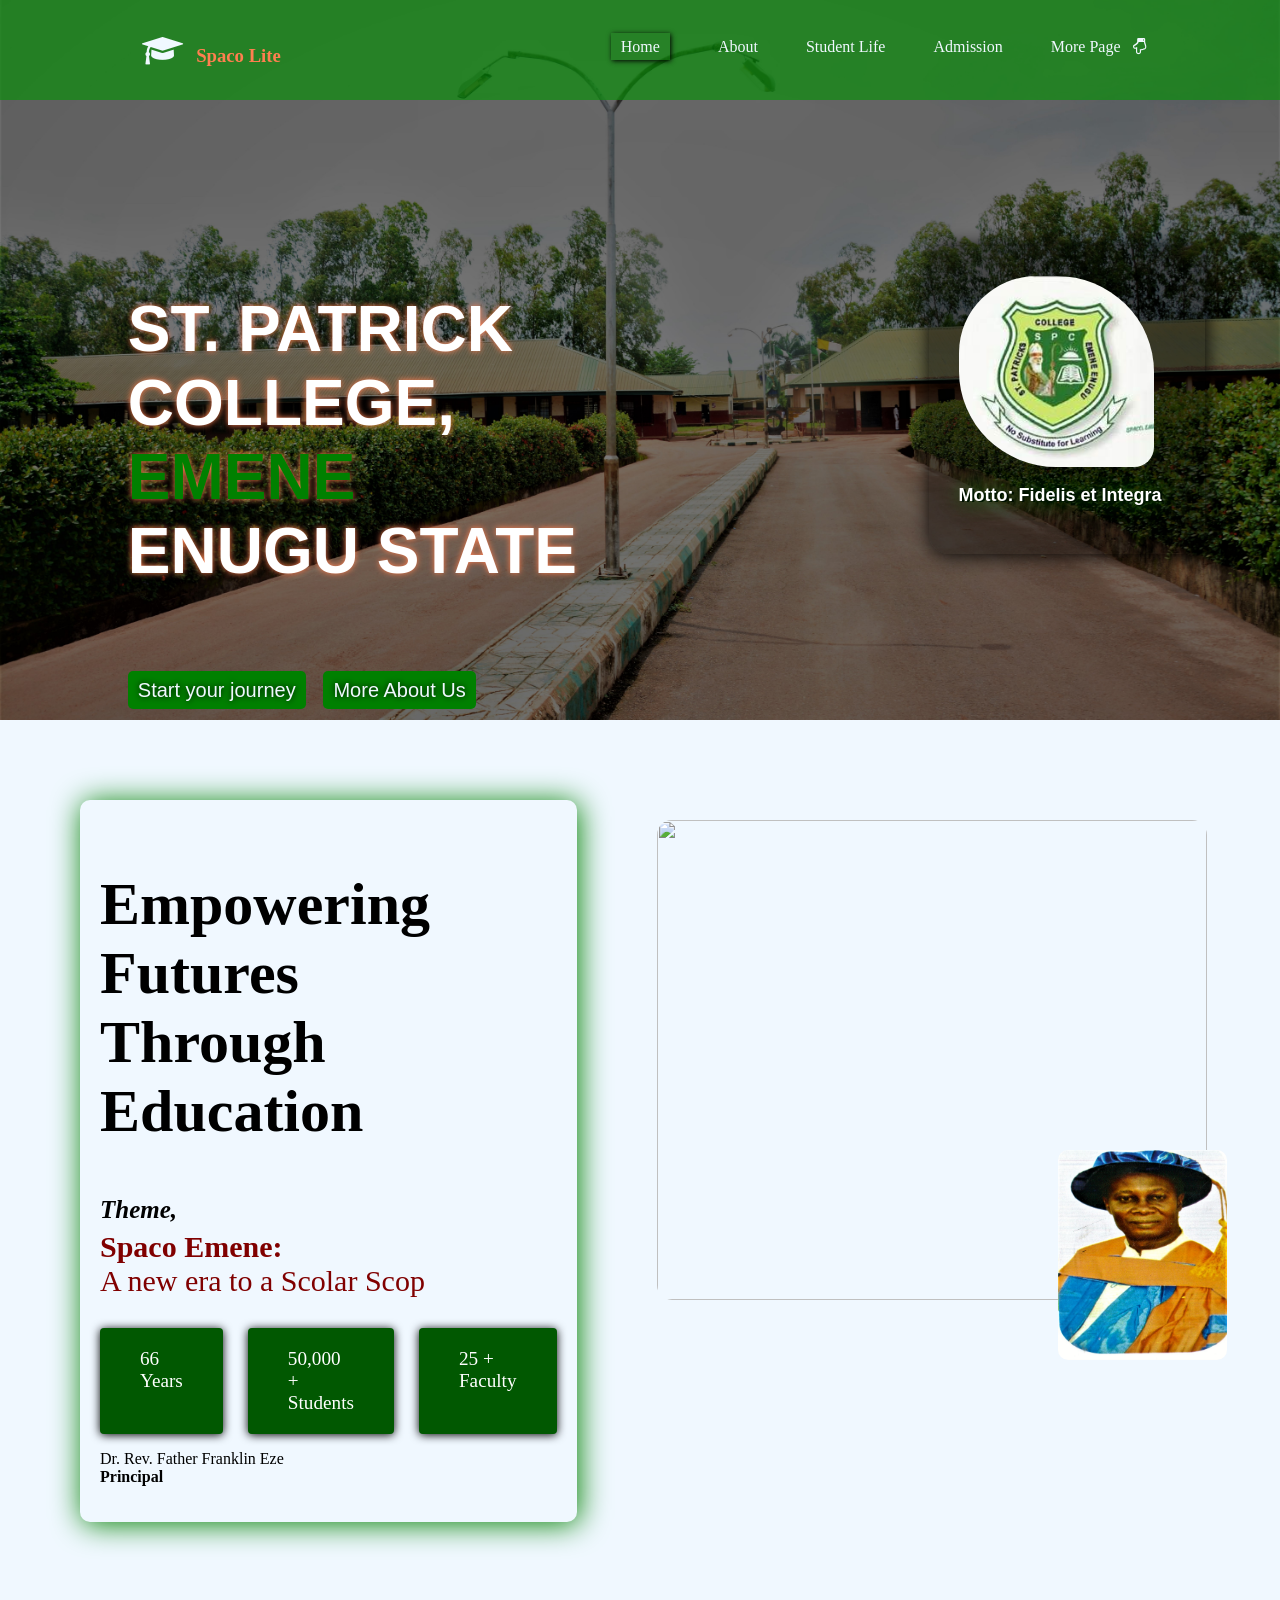
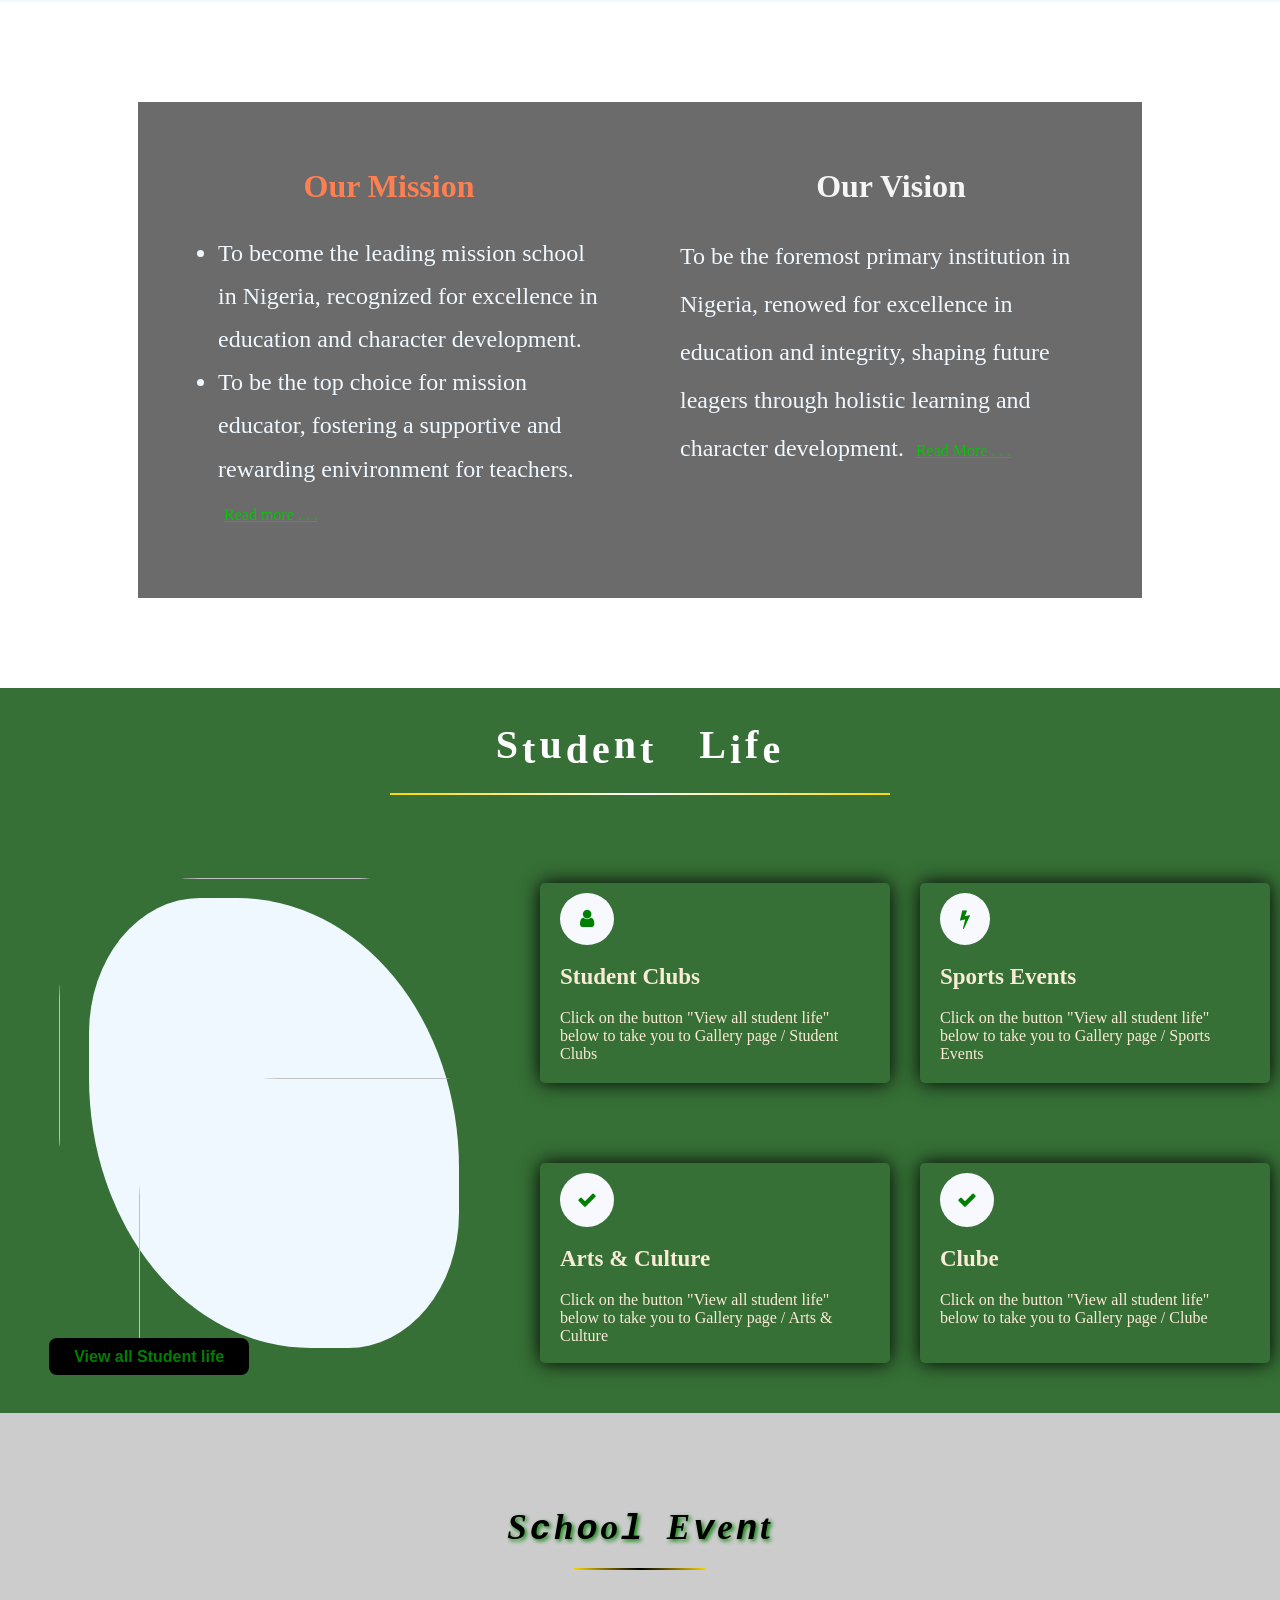
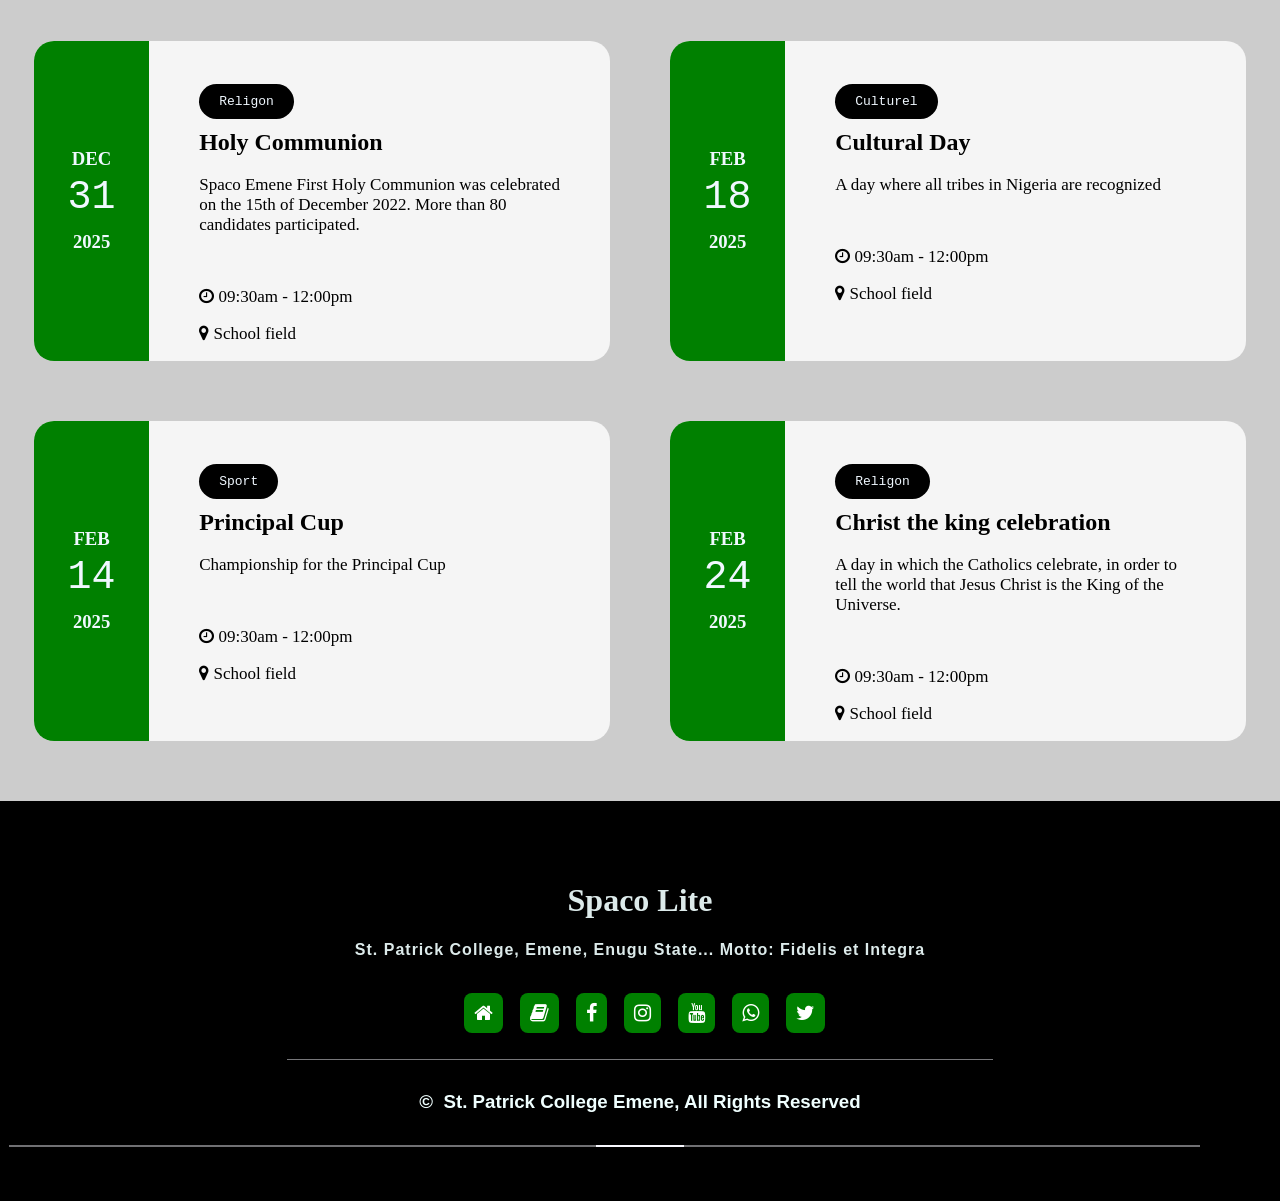
==== commit e2b48451: "corrected pictures and text after first push" ====
--- a/index.html
+++ b/index.html
@@ -5,7 +5,7 @@
         <meta name="viewport" content="width=device-width, initial-scale=1.0">
         <link rel="stylesheet" href="css/index.css">
         <link rel="stylesheet" href="font-awesome/css/font-awesome.min.css">
-        <title>www/.st/parick/college</title>
+        <title>SPC - Emene </title>
     </head>
     <body>
         <header>
@@ -99,14 +99,14 @@
                         <p class="tem">
                             <i>Theme,</i><br>
                             <span>Spaco Emene:</span><br>
-                            A new era to a Scolar Scoper
+                            A new era to a Scolar Scop
                         </p>
                         <div class="aver">
-                            <code>25 + <br>Years</code>
-                            <code>760 + <br>Student</code>
-                            <code>125 + <br>Faculty</code>
-                        </div>
-                        <p class="opp">Dr. Rev. Father Franklin Eze <br> Principal</p>
+                            <code>66<br>Years</code>
+                            <code>50,000 + <br>Students</code>
+                            <code>25 + <br>Faculty</code>
+                        </div>
+                        <p class="opp">Dr. Rev. Father Franklin Eze <br> <b>Principal</b></p>
                     </div>
                 </div>
                 <div class="main-2">
@@ -131,13 +131,13 @@
                         <h2 style="color: coral">Our Mission</h2>
                         <ul style="line-height: 1.8;">
                             <li>To become the leading mission school in Nigeria, recognized for excellence in education and character development.</li>
-                            <li>To be the top choice for mission educator, fostering a supportive and rewarding enivironment for teachers. &nbsp;<a href="#">Read more . . .</a></li>
+                            <li>To be the top choice for mission educator, fostering a supportive and rewarding enivironment for teachers. &nbsp;<a href="about.html">Read more . . .</a></li>
                             
                         </ul>
                     </div>
                     <div class="box-2">
                         <h2 style="color: whitesmoke"> Our Vision</h2>
-                        <p style=" line-height: 2;">To be the foremost primary institution in Nigeria, renowed for excellence in education and integrity, shaping future leagers through holistic learning and character development. &nbsp;<a href="#">Read More . . .</a></p>
+                        <p style=" line-height: 2;">To be the foremost primary institution in Nigeria, renowed for excellence in education and integrity, shaping future leagers through holistic learning and character development. &nbsp;<a href="about.html">Read More . . .</a></p>
                     </div>
                 </div>
             </div>
@@ -236,7 +236,7 @@
                         <div class="title">
                             <code>Culturel</code>
                             <h2>Cultural Day</h2>
-                            <p>A day where all tribs in the country Nigeria is recordnise</p>
+                            <p>A day where all tribes in Nigeria are recognized</p>
                             <br>
                             <p>
                                 <i class="fa fa-clock-o"></i> 09:30am - 12:00pm
@@ -257,7 +257,7 @@
                         <div class="title">
                             <code>Sport</code>
                             <h2>Principal Cup</h2>
-                            <p>A day where all tribs in the country Nigeria is recordnise</p>
+                            <p> Championship for the Principal Cup</p>
                             <br>
                             <p>
                                 <i class="fa fa-clock-o"></i> 09:30am - 12:00pm
@@ -278,7 +278,7 @@
                         <div class="title">
                             <code>Religon</code>
                             <h2>Christ the king celebration</h2>
-                            <p>A day which the Christian celebrate in order to tell the word that Jesus Christ there Lord is the King of the Univers.</p>
+                            <p>A day in which the Catholics celebrate, in order to tell the world that Jesus Christ is the King of the Universe.</p>
                             <br>
                             <p>
                                 <i class="fa fa-clock-o"></i> 09:30am - 12:00pm
@@ -313,7 +313,7 @@
                         <hr>
                     </div>
                     <div class="de-last">
-                        <h3>&copy;&nbsp; St. Patrick College Emene Alright Reserved</h3>
+                        <h3>&copy;&nbsp; St. Patrick College Emene, All Rights Reserved</h3>
                     </div>
                     <div class="line2">
                         <hr>
--- a/css/index.css
+++ b/css/index.css
@@ -7499,15 +7499,17 @@
     line-height: 0.1;
     padding: 5px 10px;
     text-align: center;
+    font-size: medium;
 }
 .section-two .container .box-ii > div {
-    background-image: url(../image/d01085320250902162506_001\ \(2\).jpg);
+    background-image: url(../image/viceprin.jpg);
     background-repeat: no-repeat;
     background-size: cover;
     width: 70%;
     height: 100%;
     border: 1px solid #ccc;
     border-radius: 10% 30% 0%;
+    color: white;
 }
 .section-two .container .box-ii div h3 {
     position: relative;
@@ -7984,7 +7986,7 @@
     .theme-div  {
         width: 80%;
         text-align: center;
-        font-size: large;
+        font-size: medium;
         font-weight: bolder;
     }
     .last-theme {
@@ -8003,7 +8005,7 @@
         text-align: center;
     }
     .section-two .container .box-ii > div {
-        background-image: url(../image/d01085320250902162506_001\ \(2\).jpg);
+        background-image: url(../image/viceprin.jpg);
         background-repeat: no-repeat;
         background-size: cover;
         width: 70%;
@@ -8450,7 +8452,7 @@
         align-items: center;
     }
     .section-two .container .box-i > div {
-        background-image: url(../image/d01085320250902162506_001\ \(2\).jpg);
+        background-image: url(../image/viceprin.jpg);
         background-repeat: no-repeat;
         background-size: cover;
         background-position: center;
@@ -8492,7 +8494,7 @@
     }
     .section-two .container .box-ii { display:  none; }
     .section-two .container .box-ii > div {
-        background-image: url(../image/d01085320250902162506_001\ \(2\).jpg);
+        background-image: url(../image/viceprin.jpg);
         background-repeat: no-repeat;
         background-size: cover;
         width: 70%;
@@ -8944,7 +8946,7 @@
         align-items: center;
     }
     .section-two .container .box-i > div {
-        background-image: url(../image/d01085320250902162506_001\ \(2\).jpg);
+        background-image: url(../image/viceprin.jpg);
         background-repeat: no-repeat;
         background-size: cover;
         background-position: center;
@@ -8986,7 +8988,7 @@
     }
     .section-two .container .box-ii { display:  none; }
     .section-two .container .box-ii > div {
-        background-image: url(../image/d01085320250902162506_001\ \(2\).jpg);
+        background-image: url(../image/viceprin.jpg);
         background-repeat: no-repeat;
         background-size: cover;
         width: 70%;
@@ -9439,7 +9441,7 @@
         align-items: center;
     }
     .section-two .container .box-i > div {
-        background-image: url(../image/d01085320250902162506_001\ \(2\).jpg);
+        background-image: url(../image/viceprin.jpg);
         background-repeat: no-repeat;
         background-size: cover;
         background-position: center;
@@ -9481,7 +9483,7 @@
     }
     .section-two .container .box-ii { display:  none; }
     .section-two .container .box-ii > div {
-        background-image: url(../image/d01085320250902162506_001\ \(2\).jpg);
+        background-image: url(../image/viceprin.jpg);
         background-repeat: no-repeat;
         background-size: cover;
         width: 70%;
@@ -9932,7 +9934,7 @@
         align-items: center;
     }
     .section-two .container .box-i > div {
-        background-image: url(../image/d01085320250902162506_001\ \(2\).jpg);
+        background-image: url(../image/viceprin.jpg);
         background-repeat: no-repeat;
         background-size: cover;
         background-position: center;
@@ -9969,7 +9971,7 @@
     }
     .section-two .container .box-ii { display:  none; }
     .section-two .container .box-ii > div {
-        background-image: url(../image/d01085320250902162506_001\ \(2\).jpg);
+        background-image: url(../image/viceprin.jpg);
         background-repeat: no-repeat;
         background-size: cover;
         width: 70%;
@@ -10420,7 +10422,7 @@
         align-items: center;
     }
     .section-two .container .box-i > div {
-        background-image: url(../image/d01085320250902162506_001\ \(2\).jpg);
+        background-image: url(../image/viceprin.jpg);
         background-repeat: no-repeat;
         background-size: cover;
         background-position: center;
@@ -10456,7 +10458,7 @@
     }
     .section-two .container .box-ii { display:  none; }
     .section-two .container .box-ii > div {
-        background-image: url(../image/d01085320250902162506_001\ \(2\).jpg);
+        background-image: url(../image/viceprin.jpg);
         background-repeat: no-repeat;
         background-size: cover;
         width: 70%;
@@ -10907,7 +10909,7 @@
         align-items: center;
     }
     .section-two .container .box-i > div {
-        background-image: url(../image/d01085320250902162506_001\ \(2\).jpg);
+        background-image: url(../image/viceprin.jpg);
         background-repeat: no-repeat;
         background-size: cover;
         background-position: center;
@@ -10943,7 +10945,7 @@
     }
     .section-two .container .box-ii { display:  none; }
     .section-two .container .box-ii > div {
-        background-image: url(../image/d01085320250902162506_001\ \(2\).jpg);
+        background-image: url(../image/viceprin.jpg);
         background-repeat: no-repeat;
         background-size: cover;
         width: 70%;
@@ -11394,7 +11396,7 @@
         align-items: center;
     }
     .section-two .container .box-i > div {
-        background-image: url(../image/d01085320250902162506_001\ \(2\).jpg);
+        background-image: url(../image/viceprin.jpg);
         background-repeat: no-repeat;
         background-size: cover;
         background-position: center;
@@ -11430,7 +11432,7 @@
     }
     .section-two .container .box-ii { display:  none; }
     .section-two .container .box-ii > div {
-        background-image: url(../image/d01085320250902162506_001\ \(2\).jpg);
+        background-image: url(../image/viceprin.jpg);
         background-repeat: no-repeat;
         background-size: cover;
         width: 70%;
